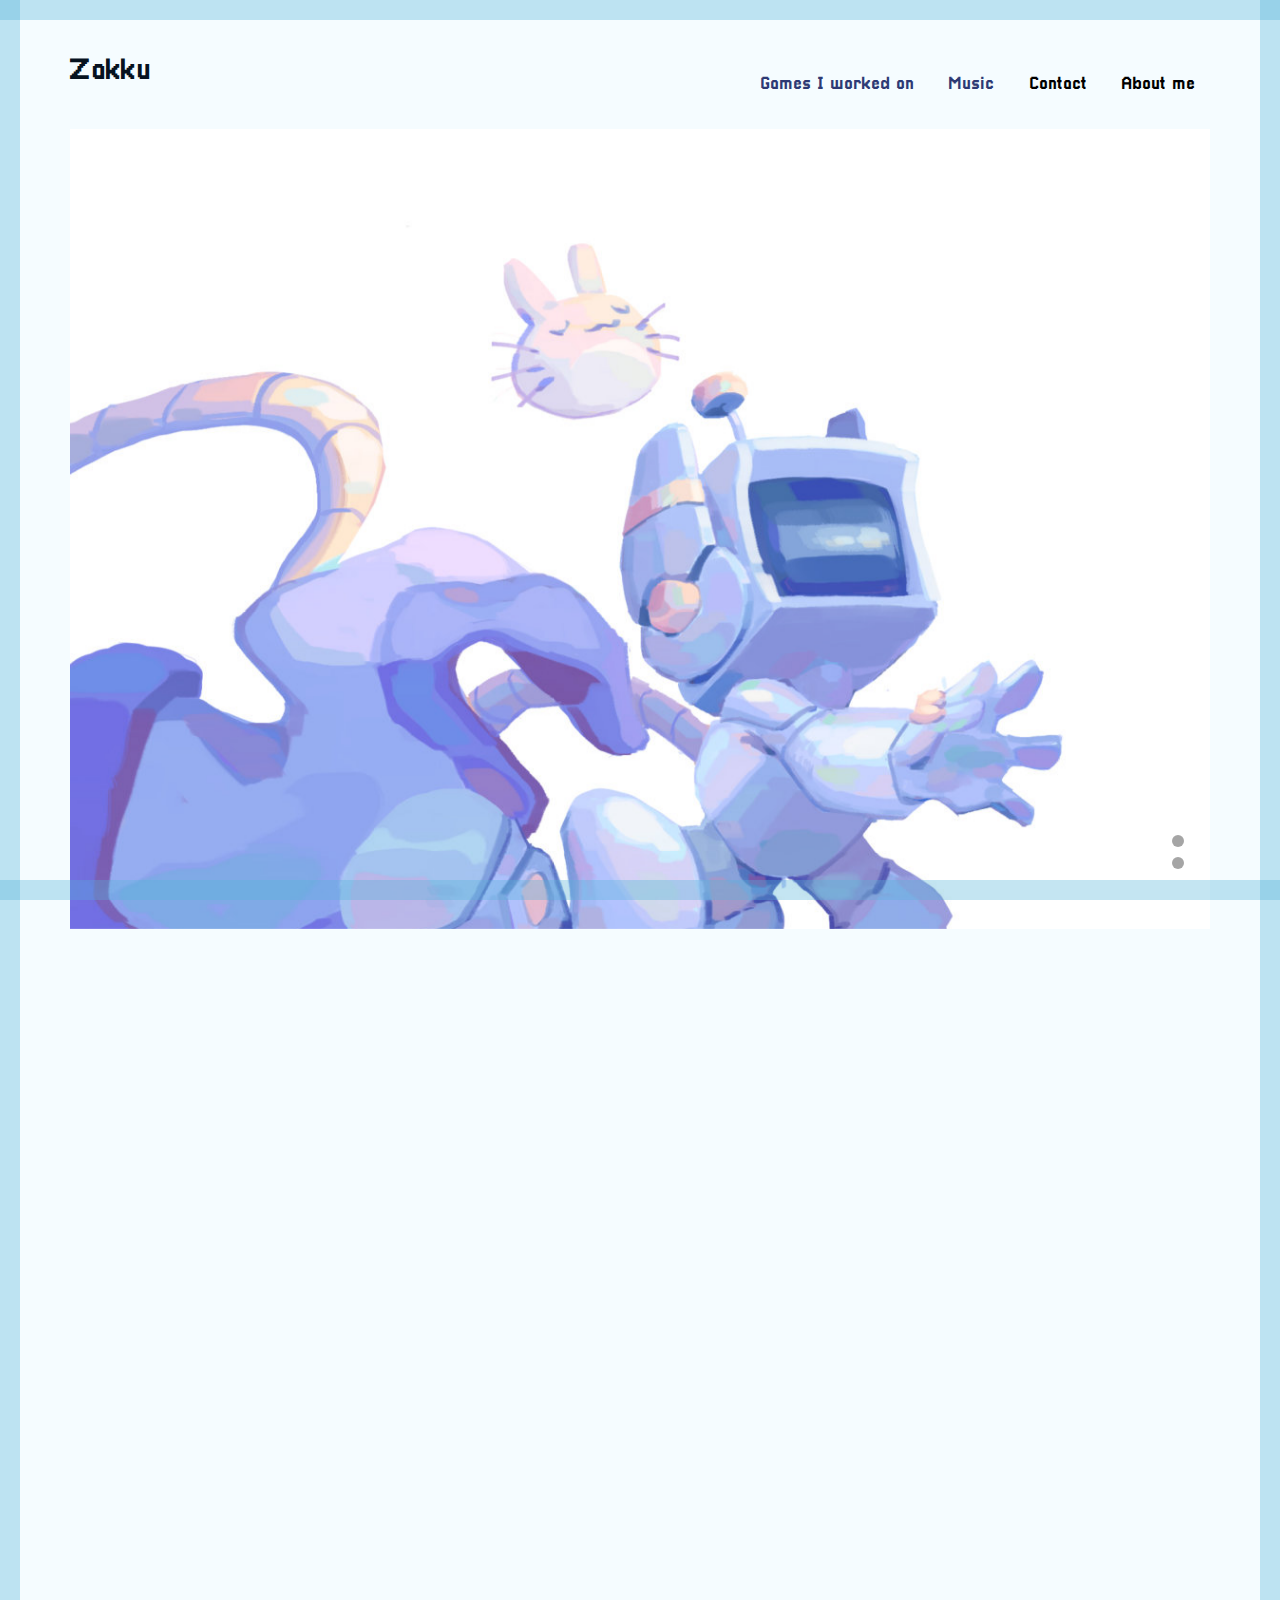
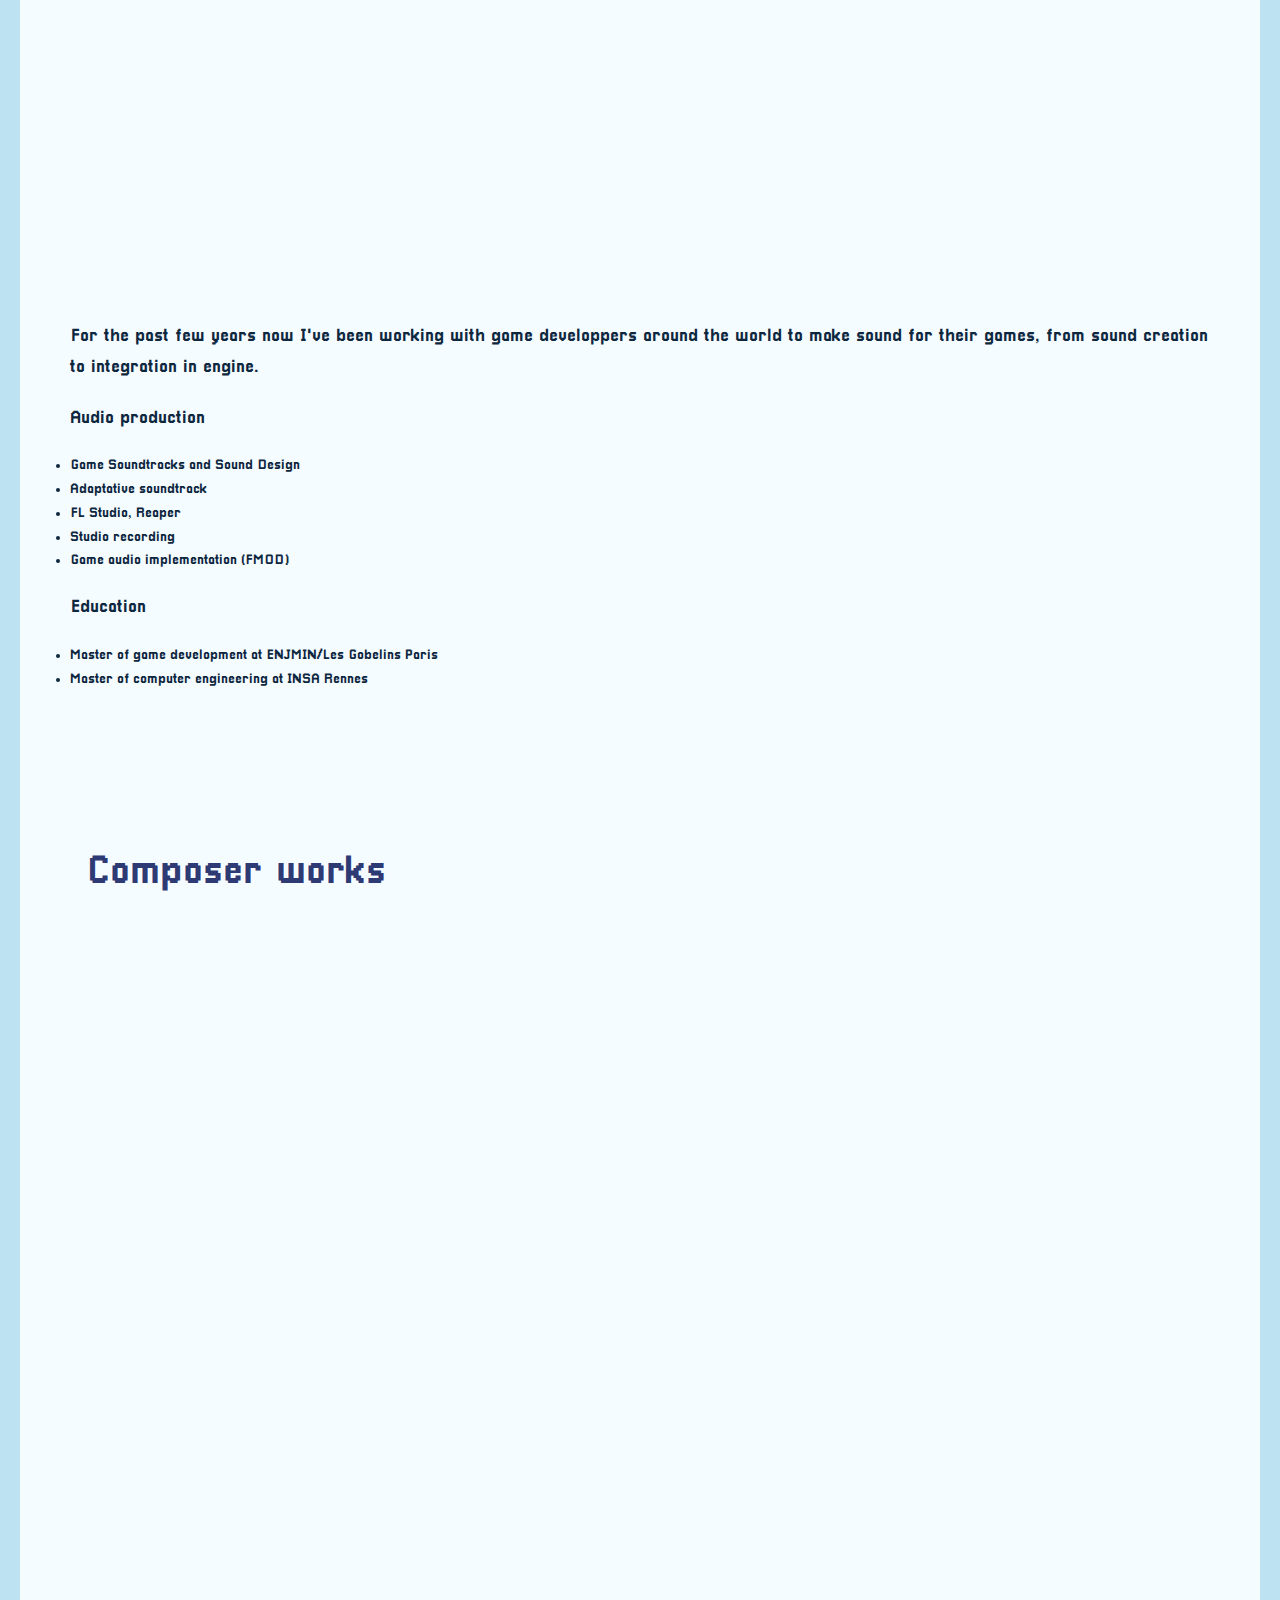
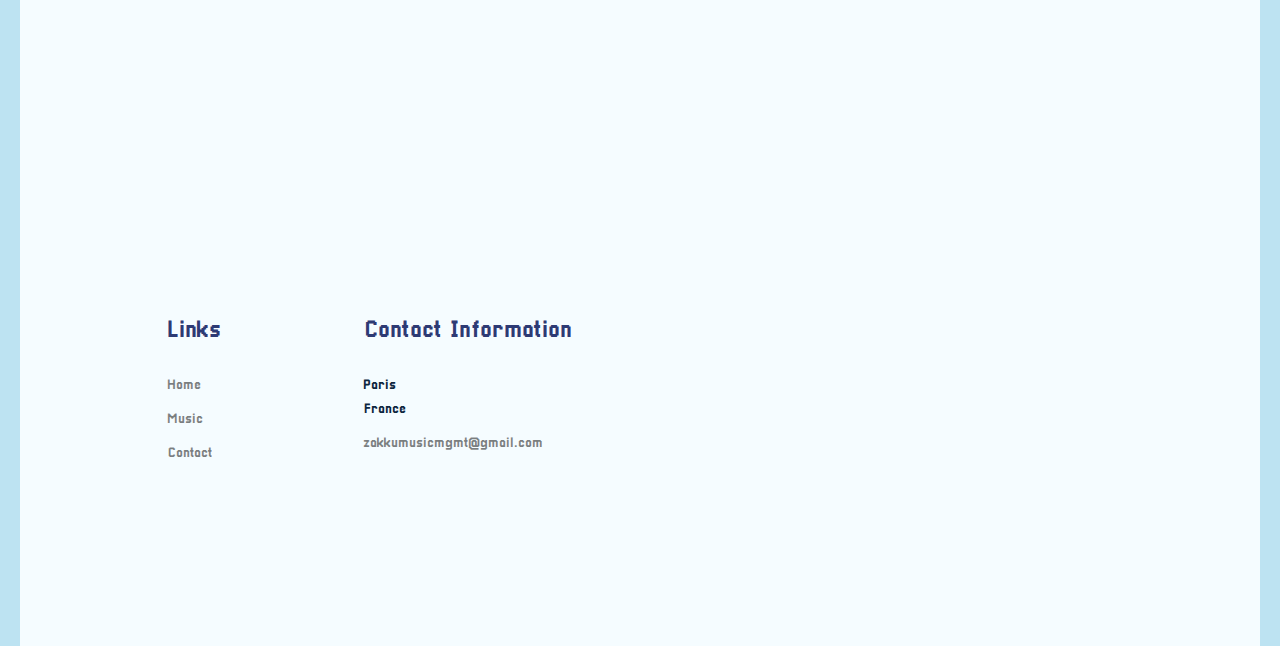
==== index.html @ ed5766a8 "no big boxing" ====
<!DOCTYPE HTML>
<html>

<head>
	<meta charset="utf-8">
	<meta http-equiv="X-UA-Compatible" content="IE=edge">
	<title>Zakku - Music And Sound Design</title>
	<meta name="viewport" content="width=device-width, initial-scale=1">
	<link rel="icon" href="images/zakku_favicon.png">
	

	<!-- Facebook and Twitter integration -->
	<meta property="og:type" content="Zakku - Music and Sound Design">
	<meta property="og:url" content="https://antoinezak.github.io/">
	<meta property="og:title" content="Zakku - Music and Sound Design">
	<meta property="og:description" content="I make music ! And games">
	<meta property="og:image" content="https://i.discogs.com/yGWyPIQYrVWVESkQTZCWNKL7DOBycwDcn_An5A06KB0/rs:fit/g:sm/q:90/h:600/w:600/czM6Ly9kaXNjb2dz/LWRhdGFiYXNlLWlt/YWdlcy9BLTc0MTQ3/NzItMTU3MDQyNjU1/NS0xMTM5LmpwZWc.jpeg">
	<meta name="twitter:title" content="Zakku" />
	<meta name="twitter:image" content="./images/zakku.png" />
	<meta name="twitter:url" content="https://antoinezak.github.io/" />
	<meta name="twitter:card" content="https://i.discogs.com/yGWyPIQYrVWVESkQTZCWNKL7DOBycwDcn_An5A06KB0/rs:fit/g:sm/q:90/h:600/w:600/czM6Ly9kaXNjb2dz/LWRhdGFiYXNlLWlt/YWdlcy9BLTc0MTQ3/NzItMTU3MDQyNjU1/NS0xMTM5LmpwZWc.jpeg" />

	<link href="https://fonts.googleapis.com/css?family=Open+Sans|Playfair+Display" rel="stylesheet">

	<!-- Animate.css -->
	<link rel="stylesheet" href="css/animate.css">
	<!-- Icomoon Icon Fonts-->
	<link rel="stylesheet" href="css/icomoon.css">
	<!-- Bootstrap  -->
	<link rel="stylesheet" href="css/bootstrap.css">

	<!-- Flexslider  -->
	<link rel="stylesheet" href="css/flexslider.css">

	<!-- Theme style  -->
	<link rel="stylesheet" href="css/style.css">

	<!-- Modernizr JS -->
	<script src="js/modernizr-2.6.2.min.js"></script>
	<!-- FOR IE9 below -->
	<!--[if lt IE 9]>
	<script src="js/respond.min.js"></script>
	<![endif]-->

</head>

<body>

	<div class="fh5co-loader"></div>

	<div id="page">
		<nav class="fh5co-nav" role="navigation">
			<div class="container">
				<div class="top-menu">
					<div class="row">
						<div class="col-sm-2">
							<div id="fh5co-logo"><a href="index.html">Zakku </a></div>
							
						</div>
						<div class="col-sm-10 text-right menu-1">
							<ul>
								<li class="active"><a href="#games">Games I worked on</a></li>
								<li class="active"><a href="#music">Music</a></li>
								<!-- <li class="has-dropdown"><a href="single.html">Dropdown</a>
								<ul class="dropdown">
									<li><a href="single.html">Infrastructure</a></li>
									<li><a href="#">Residential</a></li>
									<li><a href="#">Environmental</a></li>
									<li><a href="#">Megabuilders</a></li>
								</ul>
							</li> -->
								<li><a href="https://bento.me/zakku">Contact</a></li>
								<li><a href="#about">About me</a></li>

								 
							</ul>
						</div>
						
						

					</div>
				</div>
			</div>
		</nav>
		<div class="container">
			<!-- <div class="container"><img src="images/Zakku adulthood_2.png" style="width: 25%;"  class="img-responsive"></div> -->

			<aside id="fh5co-hero">
				<div class="flexslider" style="height: 50%;">
					<ul class="slides">
					   <li style="background-image: url(images/zakku.png); ">
						   <div class="overlay"></div>
						   <div class="container-fluid">
							   <div class="row">
								   <div class="col-md-6 col-xs-8 col-md-offset-1 slider-text">
									   <div class="slider-text-inner">
								   </div>
							   </div>
						   </div>
					   </li>
					   <li style="background-image: url(images/Zakku\ adulthood_2.png);">
						   <div class="overlay"></div>
						   <div class="container-fluid">
							   <div class="row">
								   <div class="col-md-6 col-xs-8 col-md-offset-1 slider-text">
									   <div class="slider-text-inner">
									   </div>
								   </div>
							   </div>
						   </div>
					   </li>
					   <li style="background-image: url(images/dreamlandOK.jpg);">
						   <div class="overlay"></div>
						   <div class="container-fluid">
							   <div class="row">
								   <div class="col-md-6 col-xs-8 col-md-offset-1 slider-text">
									   <div class="slider-text-inner">
									   </div>
								   </div>
							   </div>
						   </div>
					   </li>
					  </ul>
				  </div> 
			</aside>

			<div id="fh5co-intro">
				<div class="row animate-box">
					<div class="col-md-8 col-md-offset-2 col-md-pull-2">
						
					</div>
				</div>
			</div>

			<div id="fh5co-intro">
				<div class="row animate-box">
					<div class="col-md-8 col-md-offset-2 col-md-pull-2">
						<h2 id="about">About me</h2>
					</div>
				</div>
			</div>
			<iframe width="100%" height="600" src="https://www.youtube.com/embed/Rb2VZL3lakQ?si=rhSsYN2dl5G0__nY" title="YouTube video player" frameborder="0" allow="accelerometer; autoplay; clipboard-write; encrypted-media; gyroscope; picture-in-picture; web-share" referrerpolicy="strict-origin-when-cross-origin" allowfullscreen></iframe>
			<div id="fh5co-intro" class="detail" >
				
				<p></p>
				<p>For the past few years now I've been working with game developpers around the world to make sound for their games, from sound creation to integration in engine.</p>
				<p>
					Audio production 
					<li>Game Soundtracks and Sound Design</li>
					<li>Adaptative soundtrack</li>
					<li>FL Studio, Reaper</li>
					<li>Studio recording</li>
					<li>Game audio implementation (FMOD)</li>
				</p>
				<p>Education	
					<li>Master of game development at ENJMIN/Les Gobelins Paris</li> 
					<li>Master of computer engineering at INSA Rennes</li> 
				</p>


				</div>

			<div class="container">
				<div id="fh5co-intro">
						<h2 id="music">Composer works </h2>
						<iframe style="border: 0; width: 350px; height: 470px; margin-right: 35px;" src="https://bandcamp.com/EmbeddedPlayer/album=918893544/size=large/bgcol=ffffff/linkcol=0687f5/tracklist=false/transparent=true/" seamless><a href="https://zakmusic6.bandcamp.com/album/minami-lane-original-soundtrack">Minami Lane Original Soundtrack by Zakku</a></iframe>
						<iframe style="border: 0; width: 350px; height: 470px; margin-right: 35px;" src="https://bandcamp.com/EmbeddedPlayer/album=3308019313/size=large/bgcol=ffffff/linkcol=0687f5/tracklist=false/transparent=true/" seamless><a href="https://zakmusic6.bandcamp.com/album/rungore-original-soundtrack">Rungore Original Soundtrack by Zakku</a></iframe>
						<iframe style="border: 0; width: 350px; height: 470px; " src="https://bandcamp.com/EmbeddedPlayer/album=1369296511/size=large/bgcol=ffffff/linkcol=0687f5/tracklist=false/transparent=true/" seamless><a href="https://zakmusic6.bandcamp.com/album/adulthood">Adulthood by Zakku</a></iframe>						
						<!-- <iframe frameborder="0" src="https://itch.io/embed-upload/10098219?color=f5fcff" allowfullscreen="" width="0%" height="0%"><a href="https://zakkuu.itch.io/some-samples-of-my-work">Play Some samples of my work on itch.io</a></iframe>
						<iframe frameborder="0" src="https://itch.io/embed-upload/10098274?color=f5fcff" allowfullscreen="" width="0%" height="0%"><a href="https://zakkuu.itch.io/some-samples-of-my-work">Play Some samples of my work on itch.io</a></iframe>
						<iframe frameborder="0" src="https://itch.io/embed-upload/10098274?color=f5fcff" allowfullscreen="" width="100%" height="600"><a href="https://zakkuu.itch.io/some-samples-of-my-work">Play Some samples of my work on itch.io</a></iframe> -->
						<iframe frameborder="0" src="https://itch.io/embed-upload/10215245?color=f5fcff" allowfullscreen="" width="100%" height="600"><a href="https://zakkuu.itch.io/some-samples-of-my-work">Play Some samples of my work on itch.io</a></iframe></div>
			</div>

			<div id="fh3co-intro">
					
						<h2 id="games">Commercial Games :</h2>
			</div>
			
			<div id="fh5co-portfolio">
				<div class="row nopadding">
					<div class="col-md-6 padding-right">
						<div class="row">

							<div class="col-md-12 animate-box">
								<a href="https://store.steampowered.com/app/2678990/Minami_Lane/" class="portfolio-grid">
									<img src="images/minamilane.jpg" class="img-responsive"
										alt="Free HTML5 Bootstrap Template by FreeHTML5.co">
									<div class="desc">
										<div class="text-block">
											<h3>Minami Lane</h3>
											<span><p>Music Composer / Sound Designer</p> </span>
										</div>


									</div>
								</a>
							</div>
												
							<div class="col-md-12 animate-box">
								<a href="https://store.steampowered.com/app/2113040/RUNGORE/" class="portfolio-grid">
									<img src="images/trailer_thumbnail4.png" class="img-responsive"
										alt="rungore">
									<div class="desc">
										<div class="text-block">
										
											<h3>Rungore</h3>
											<span>Music Composer / Sound Designer</span>
										</div>
									</div>
								</a>
							</div>
							
							<div class="col-md-12 animate-box">
								<a href="https://www.awayfromhomegame.biz" class="portfolio-grid">
									<img src="images/away from home 2.png" class="img-responsive"
										alt="Free HTML5 Bootstrap Template by FreeHTML5.co">
									<div class="desc">
										<div class="text-block">
										
											<h3>Away From Home</h3>
											<span>Music composer / Sound Designer</span>
										</div>
									</div>
								</a>
							</div>
							<div class="col-md-12 animate-box">
								<a href="https://play.google.com/store/apps/details?id=com.Noxygames.Lanota&hl=en" class="portfolio-grid">
									<img src="images/Lanota.jpg" class="img-responsive"
										alt="Free HTML5 Bootstrap Template by FreeHTML5.co">
									<div class="desc">
										<div class="text-block">
											<h3>Lanota</h3>
											<span>Music</span>
										</div>
									</div>
								</a>
							</div>
							

							
						</div>
					</div>

					<div class="col-md-6 padding-left">
						<div class="row">
							
												

							
							<div class="col-md-12 animate-box">
								<a href="https://store.steampowered.com/app/2424650/Froggys_Battle/" class="portfolio-grid">
									<img src="images/header.jpg" class="img-responsive"
										alt="Free HTML5 Bootstrap Template by FreeHTML5.co">
									<div class="desc">
										<div class="text-block">
											<h3>Froggy's Battle</h3>
											<span><p>Sound Designer</p> </span>
										</div>


									</div>
								</a>
							</div>

							<div class="col-md-12 animate-box">
								<a href="https://crosstheages.com/" class="portfolio-grid">
									<img src="images/Cross-the-Ages-2559927922.png" class="img-responsive"
										alt="Free HTML5 Bootstrap Template by FreeHTML5.co">
									<div class="desc">
										<div class="text-block">
											<h3>Cross The Ages</h3>
											<span>Sound Designer</span>
										</div>


									</div>
								</a>
							</div>
							
							<div class="col-md-12 animate-box">
								<a href="https://store.steampowered.com/app/2182630/Mob_Factory/" class="portfolio-grid">
									<img src="images/mobfactory.jpg" class="img-responsive"
										alt="Free HTML5 Bootstrap Template by FreeHTML5.co">
									<div class="desc">
										<div class="text-block">
											<h3>Mob Factory</h3>
											<span><p>Sound Designer</p> </span>
										</div>


									</div>
								</a>
							</div>
								
							
						</div>

					</div>
				</div>
			</div>
		</div><!-- END container -->

		<div class="container">
			<div id="fh5co-intro">
				
			</div>
			<div id="fh3co-intro">
				<div class="row animate-box">
					<div class="col-md-8 col-md-offset-2 col-md-pull-2">
						<h2>Jams, student projects and more : </h2>
					</div>
				</div>
			</div>
			<div id="fh5co-portfolio">
				<div class="row nopadding">
					<div class="col-md-6 padding-right">
						<div class="row">
							<div class="col-md-12 animate-box">
								<a href="Yoyo.html" class="portfolio-grid">
									<img src="images/YoyoMenu.png" class="img-responsive"
										alt="Free HTML5 Bootstrap Template by FreeHTML5.co">
									<div class="desc">
										<div class="text-block">
											<h3>Yoyo's little tale</h3>
											<span>Game Designer / Sound Designer / Music composer</span>
										</div>
									</div>
								</a>
							</div>
							
							<div class="col-md-12 animate-box">
								<a href="https://fishmasterino.itch.io/afterlife-assistance-agency" class="portfolio-grid">
									<img src="images/afterlife-assistance-agency.png" class="img-responsive"
										alt="Free HTML5 Bootstrap Template by FreeHTML5.co">
									<div class="desc">
										<div class="text-block">
											<h3>Afterlife Assistance Agency</h3>
											<span>Music composer / Sound Designer</span>
										</div>

									</div>
								</a>
							</div>	

							<div class="col-md-12 animate-box">
								<a href="https://pemdora.itch.io/tetrucks" class="portfolio-grid">
									<img src="images/armony2.png" class="img-responsive"
										alt="Free HTML5 Bootstrap Template by FreeHTML5.co">
									<div class="desc">
										<div class="text-block">
											<h3>Tetrucks</h3>
											<span>Music Composer / Sound designer</span>
										</div>

									</div>
								</a>
							</div>		
							
							
							
						</div>
					</div>

					<div class="col-md-6 padding-left">
						<div class="row">
							
							<div class="col-md-12 animate-box">
								<a href="https://dodoot.itch.io/poda" class="portfolio-grid">
									<img src="images/Panda2.png" class="img-responsive"
										alt="Free HTML5 Bootstrap Template by FreeHTML5.co">
									<div class="desc">
										<div class="text-block">

											<h3>Poda wants a statue</h3>
											<span>Music composer / Sound desinger</span>
											</div>

									</div>
								</a>
							</div>
							<div class="col-md-12 animate-box">
								<a href="https://zakkuu.itch.io/daddyjeveuxunepeluche" class="portfolio-grid">
									<img src="images/Daddy.png" class="img-responsive"
										alt="Free HTML5 Bootstrap Template by FreeHTML5.co">
									<div class="desc">
										<div class="text-block">
											<h3>Daddy je veux une peluche </h3>
											<span>Music composer/ Sound Designer / Game Designer</span>
										</div>

									</div>
								</a>
							</div>	
							<div class="col-md-12 animate-box">
								<a href="https://buraddo.itch.io/outfished" class="portfolio-grid">
									<img src="images/Outfished.png" class="img-responsive"
										alt="Free HTML5 Bootstrap Template by FreeHTML5.co">
									<div class="desc">
										<div class="text-block">
											<h3>Outfished</h3>
											<span>Music composer/ Sound Designer</span>
										</div>

									</div>
								</a>
							</div>
							<!-- <div class="col-md-12 animate-box">
								<a href="https://khalil-m.itch.io/via-romam" class="portfolio-grid">
									<img src="images/Romam.png" class="img-responsive"
										alt="Free HTML5 Bootstrap Template by FreeHTML5.co">
									<div class="desc">
										<div class="text-block">

											<h3>Via Romam</h3>
											<span>Game Designer / Level Designer / Narrative Designer</span>
											</div>

									</div>
								</a>
							</div> -->
									
							
						</div>

					</div>
				</div>
			</div>
				
		</div>
		
	
		

		<div class="container">
			<div id="fh5co-intro">
				<div class="row animate-box">
						<h2>Music project</h2>
						<iframe style="border-radius:12px" src="https://open.spotify.com/embed/artist/5p6DFn2axG4UFCeFeM8JUU?utm_source=generator" width="100%" height="352" frameBorder="0" allowfullscreen="" allow="autoplay; clipboard-write; encrypted-media; fullscreen; picture-in-picture" loading="lazy"></iframe>
					
				</div>
			</div>


			


		</div>


		<div class="container">
			<footer id="fh5co-footer" role="contentinfo">
				<div class="row">
					

					<div class="col-md-3 col-md-push-1">
						<h4>Links</h4>
						<ul class="fh5co-footer-links">
							<li><a href="index.html">Home</a></li>
							<li><a href="https://bento.me/zakku">Music</a></li>
							<li><a href="https://bento.me/zakku">Contact</a></li>
						</ul>
					</div>

					<div class="col-md-3">
						<h4>Contact Information</h4>
						<ul class="fh5co-footer-links">
							<li>Paris <br> France</li>
							<li><a href="antoinezak195@gmail.com">zakkumusicmgmt@gmail.com</a></li>
						</ul>
					</div>

				</div>

				<div class="row copyright">
					<div class="col-md-12 text-center">
						
						<ul class="fh5co-social-icons">
							<li><a href="https://zakkuu.itch.io/"><i class="iconify-inline" data-icon="fa-brands:itch-io" data-width="30"></i></a></li>
						</ul>
						</p>
					</div>
				</div>
			</footer>
		</div><!-- END container -->
	</div>

	<div class="gototop js-top">
		<a href="#" class="js-gotop"><i class="icon-arrow-up2"></i></a>
	</div>

	<!-- jQuery -->
	<script src="js/jquery.min.js"></script>
	<!-- jQuery Easing -->
	<script src="js/jquery.easing.1.3.js"></script>
	<!-- Bootstrap -->
	<script src="js/bootstrap.min.js"></script>
	<!-- Waypoints -->
	<script src="js/jquery.waypoints.min.js"></script>
	<!-- Flexslider -->
	<script src="js/jquery.flexslider-min.js"></script>
	<!-- Sticky Kit -->
	<script src="js/sticky-kit.min.js"></script>
	<!-- Main -->
	<script src="js/main.js"></script>
	<script src="https://code.iconify.design/2/2.1.0/iconify.min.js"></script>

</body>

</html>
---- css/icomoon.css ----
@font-face {
  font-family: 'icomoon';
  src:  url('fonts/icomoon.eot?5j2n32');
  src:  url('fonts/icomoon.eot?5j2n32#iefix') format('embedded-opentype'),
    url('fonts/icomoon.ttf?5j2n32') format('truetype'),
    url('fonts/icomoon.woff?5j2n32') format('woff'),
    url('fonts/icomoon.svg?5j2n32#icomoon') format('svg');
  font-weight: normal;
  font-style: normal;
}

[class^="icon-"], [class*=" icon-"] {
  /* use !important to prevent issues with browser extensions that change fonts */
  font-family: 'icomoon' !important;
  speak: none;
  font-style: normal;
  font-weight: normal;
  font-variant: normal;
  text-transform: none;
  line-height: 1;

  /* Better Font Rendering =========== */
  -webkit-font-smoothing: antialiased;
  -moz-osx-font-smoothing: grayscale;
}

.icon-eye2:before {
  content: "\e064";
}
.icon-paper-clip:before {
  content: "\e065";
}
.icon-mail5:before {
  content: "\e066";
}
.icon-toggle:before {
  content: "\e067";
}
.icon-layout:before {
  content: "\e068";
}
.icon-link2:before {
  content: "\e069";
}
.icon-bell2:before {
  content: "\e06a";
}
.icon-lock3:before {
  content: "\e06b";
}
.icon-unlock:before {
  content: "\e06c";
}
.icon-ribbon2:before {
  content: "\e06d";
}
.icon-image2:before {
  content: "\e06e";
}
.icon-signal:before {
  content: "\e06f";
}
.icon-target3:before {
  content: "\e070";
}
.icon-clipboard3:before {
  content: "\e071";
}
.icon-clock3:before {
  content: "\e072";
}
.icon-watch:before {
  content: "\e073";
}
.icon-air-play:before {
  content: "\e074";
}
.icon-camera3:before {
  content: "\e075";
}
.icon-video2:before {
  content: "\e076";
}
.icon-disc:before {
  content: "\e077";
}
.icon-printer3:before {
  content: "\e078";
}
.icon-monitor:before {
  content: "\e079";
}
.icon-server:before {
  content: "\e07a";
}
.icon-cog2:before {
  content: "\e07b";
}
.icon-heart3:before {
  content: "\e07c";
}
.icon-paragraph:before {
  content: "\e07d";
}
.icon-align-justify:before {
  content: "\e07e";
}
.icon-align-left:before {
  content: "\e07f";
}
.icon-align-center:before {
  content: "\e080";
}
.icon-align-right:before {
  content: "\e081";
}
.icon-book2:before {
  content: "\e082";
}
.icon-layers2:before {
  content: "\e083";
}
.icon-stack2:before {
  content: "\e084";
}
.icon-stack-2:before {
  content: "\e085";
}
.icon-paper:before {
  content: "\e086";
}
.icon-paper-stack:before {
  content: "\e087";
}
.icon-search3:before {
  content: "\e088";
}
.icon-zoom-in2:before {
  content: "\e089";
}
.icon-zoom-out2:before {
  content: "\e08a";
}
.icon-reply2:before {
  content: "\e08b";
}
.icon-circle-plus:before {
  content: "\e08c";
}
.icon-circle-minus:before {
  content: "\e08d";
}
.icon-circle-check:before {
  content: "\e08e";
}
.icon-circle-cross:before {
  content: "\e08f";
}
.icon-square-plus:before {
  content: "\e090";
}
.icon-square-minus:before {
  content: "\e091";
}
.icon-square-check:before {
  content: "\e092";
}
.icon-square-cross:before {
  content: "\e093";
}
.icon-microphone:before {
  content: "\e094";
}
.icon-record:before {
  content: "\e095";
}
.icon-skip-back:before {
  content: "\e096";
}
.icon-rewind:before {
  content: "\e097";
}
.icon-play4:before {
  content: "\e098";
}
.icon-pause3:before {
  content: "\e099";
}
.icon-stop3:before {
  content: "\e09a";
}
.icon-fast-forward:before {
  content: "\e09b";
}
.icon-skip-forward:before {
  content: "\e09c";
}
.icon-shuffle2:before {
  content: "\e09d";
}
.icon-repeat:before {
  content: "\e09e";
}
.icon-folder2:before {
  content: "\e09f";
}
.icon-umbrella:before {
  content: "\e0a0";
}
.icon-moon:before {
  content: "\e0a1";
}
.icon-thermometer:before {
  content: "\e0a2";
}
.icon-drop:before {
  content: "\e0a3";
}
.icon-sun2:before {
  content: "\e0a4";
}
.icon-cloud3:before {
  content: "\e0a5";
}
.icon-cloud-upload2:before {
  content: "\e0a6";
}
.icon-cloud-download2:before {
  content: "\e0a7";
}
.icon-upload4:before {
  content: "\e0a8";
}
.icon-download4:before {
  content: "\e0a9";
}
.icon-location3:before {
  content: "\e0aa";
}
.icon-location-2:before {
  content: "\e0ab";
}
.icon-map3:before {
  content: "\e0ac";
}
.icon-battery:before {
  content: "\e0ad";
}
.icon-head:before {
  content: "\e0ae";
}
.icon-briefcase3:before {
  content: "\e0af";
}
.icon-speech-bubble:before {
  content: "\e0b0";
}
.icon-anchor2:before {
  content: "\e0b1";
}
.icon-globe2:before {
  content: "\e0b2";
}
.icon-box:before {
  content: "\e0b3";
}
.icon-reload:before {
  content: "\e0b4";
}
.icon-share3:before {
  content: "\e0b5";
}
.icon-marquee:before {
  content: "\e0b6";
}
.icon-marquee-plus:before {
  content: "\e0b7";
}
.icon-marquee-minus:before {
  content: "\e0b8";
}
.icon-tag:before {
  content: "\e0b9";
}
.icon-power2:before {
  content: "\e0ba";
}
.icon-command2:before {
  content: "\e0bb";
}
.icon-alt:before {
  content: "\e0bc";
}
.icon-esc:before {
  content: "\e0bd";
}
.icon-bar-graph:before {
  content: "\e0be";
}
.icon-bar-graph-2:before {
  content: "\e0bf";
}
.icon-pie-graph:before {
  content: "\e0c0";
}
.icon-star:before {
  content: "\e0c1";
}
.icon-arrow-left3:before {
  content: "\e0c2";
}
.icon-arrow-right3:before {
  content: "\e0c3";
}
.icon-arrow-up3:before {
  content: "\e0c4";
}
.icon-arrow-down3:before {
  content: "\e0c5";
}
.icon-volume:before {
  content: "\e0c6";
}
.icon-mute:before {
  content: "\e0c7";
}
.icon-content-right:before {
  content: "\e100";
}
.icon-content-left:before {
  content: "\e101";
}
.icon-grid2:before {
  content: "\e102";
}
.icon-grid-2:before {
  content: "\e103";
}
.icon-columns:before {
  content: "\e104";
}
.icon-loader:before {
  content: "\e105";
}
.icon-bag:before {
  content: "\e106";
}
.icon-ban:before {
  content: "\e107";
}
.icon-flag3:before {
  content: "\e108";
}
.icon-trash:before {
  content: "\e109";
}
.icon-expand2:before {
  content: "\e110";
}
.icon-contract:before {
  content: "\e111";
}
.icon-maximize:before {
  content: "\e112";
}
.icon-minimize:before {
  content: "\e113";
}
.icon-plus2:before {
  content: "\e114";
}
.icon-minus2:before {
  content: "\e115";
}
.icon-check:before {
  content: "\e116";
}
.icon-cross2:before {
  content: "\e117";
}
.icon-move:before {
  content: "\e118";
}
.icon-delete:before {
  content: "\e119";
}
.icon-menu5:before {
  content: "\e120";
}
.icon-archive:before {
  content: "\e121";
}
.icon-inbox:before {
  content: "\e122";
}
.icon-outbox:before {
  content: "\e123";
}
.icon-file:before {
  content: "\e124";
}
.icon-file-add:before {
  content: "\e125";
}
.icon-file-subtract:before {
  content: "\e126";
}
.icon-help:before {
  content: "\e127";
}
.icon-open:before {
  content: "\e128";
}
.icon-ellipsis:before {
  content: "\e129";
}
.icon-heart4:before {
  content: "\e900";
}
.icon-cloud4:before {
  content: "\e901";
}
.icon-star2:before {
  content: "\e902";
}
.icon-tv2:before {
  content: "\e903";
}
.icon-sound:before {
  content: "\e904";
}
.icon-video3:before {
  content: "\e905";
}
.icon-trash2:before {
  content: "\e906";
}
.icon-user2:before {
  content: "\e907";
}
.icon-key3:before {
  content: "\e908";
}
.icon-search4:before {
  content: "\e909";
}
.icon-settings:before {
  content: "\e90a";
}
.icon-camera4:before {
  content: "\e90b";
}
.icon-tag2:before {
  content: "\e90c";
}
.icon-lock4:before {
  content: "\e90d";
}
.icon-bulb:before {
  content: "\e90e";
}
.icon-pen2:before {
  content: "\e90f";
}
.icon-diamond:before {
  content: "\e910";
}
.icon-display2:before {
  content: "\e911";
}
.icon-location4:before {
  content: "\e912";
}
.icon-eye3:before {
  content: "\e913";
}
.icon-bubble3:before {
  content: "\e914";
}
.icon-stack3:before {
  content: "\e915";
}
.icon-cup:before {
  content: "\e916";
}
.icon-phone3:before {
  content: "\e917";
}
.icon-news:before {
  content: "\e918";
}
.icon-mail6:before {
  content: "\e919";
}
.icon-like:before {
  content: "\e91a";
}
.icon-photo:before {
  content: "\e91b";
}
.icon-note:before {
  content: "\e91c";
}
.icon-clock4:before {
  content: "\e91d";
}
.icon-paperplane:before {
  content: "\e91e";
}
.icon-params:before {
  content: "\e91f";
}
.icon-banknote:before {
  content: "\e920";
}
.icon-data:before {
  content: "\e921";
}
.icon-music2:before {
  content: "\e922";
}
.icon-megaphone2:before {
  content: "\e923";
}
.icon-study:before {
  content: "\e924";
}
.icon-lab2:before {
  content: "\e925";
}
.icon-food:before {
  content: "\e926";
}
.icon-t-shirt:before {
  content: "\e927";
}
.icon-fire2:before {
  content: "\e928";
}
.icon-clip:before {
  content: "\e929";
}
.icon-shop:before {
  content: "\e92a";
}
.icon-calendar3:before {
  content: "\e92b";
}
.icon-wallet2:before {
  content: "\e92c";
}
.icon-vynil:before {
  content: "\e92d";
}
.icon-truck2:before {
  content: "\e92e";
}
.icon-world:before {
  content: "\e92f";
}
.icon-mobile:before {
  content: "\e000";
}
.icon-laptop:before {
  content: "\e001";
}
.icon-desktop:before {
  content: "\e002";
}
.icon-tablet:before {
  content: "\e003";
}
.icon-phone:before {
  content: "\e004";
}
.icon-document:before {
  content: "\e005";
}
.icon-documents:before {
  content: "\e006";
}
.icon-search:before {
  content: "\e007";
}
.icon-clipboard:before {
  content: "\e008";
}
.icon-newspaper:before {
  content: "\e009";
}
.icon-notebook:before {
  content: "\e00a";
}
.icon-book-open:before {
  content: "\e00b";
}
.icon-browser:before {
  content: "\e00c";
}
.icon-calendar:before {
  content: "\e00d";
}
.icon-presentation:before {
  content: "\e00e";
}
.icon-picture:before {
  content: "\e00f";
}
.icon-pictures:before {
  content: "\e010";
}
.icon-video:before {
  content: "\e011";
}
.icon-camera:before {
  content: "\e012";
}
.icon-printer:before {
  content: "\e013";
}
.icon-toolbox:before {
  content: "\e014";
}
.icon-briefcase:before {
  content: "\e015";
}
.icon-wallet:before {
  content: "\e016";
}
.icon-gift:before {
  content: "\e017";
}
.icon-bargraph:before {
  content: "\e018";
}
.icon-grid:before {
  content: "\e019";
}
.icon-expand:before {
  content: "\e01a";
}
.icon-focus:before {
  content: "\e01b";
}
.icon-edit:before {
  content: "\e01c";
}
.icon-adjustments:before {
  content: "\e01d";
}
.icon-ribbon:before {
  content: "\e01e";
}
.icon-hourglass:before {
  content: "\e01f";
}
.icon-lock:before {
  content: "\e020";
}
.icon-megaphone:before {
  content: "\e021";
}
.icon-shield:before {
  content: "\e022";
}
.icon-trophy:before {
  content: "\e023";
}
.icon-flag:before {
  content: "\e024";
}
.icon-map:before {
  content: "\e025";
}
.icon-puzzle:before {
  content: "\e026";
}
.icon-basket:before {
  content: "\e027";
}
.icon-envelope:before {
  content: "\e028";
}
.icon-streetsign:before {
  content: "\e029";
}
.icon-telescope:before {
  content: "\e02a";
}
.icon-gears:before {
  content: "\e02b";
}
.icon-key:before {
  content: "\e02c";
}
.icon-paperclip:before {
  content: "\e02d";
}
.icon-attachment:before {
  content: "\e02e";
}
.icon-pricetags:before {
  content: "\e02f";
}
.icon-lightbulb:before {
  content: "\e030";
}
.icon-layers:before {
  content: "\e031";
}
.icon-pencil:before {
  content: "\e032";
}
.icon-tools:before {
  content: "\e033";
}
.icon-tools-2:before {
  content: "\e034";
}
.icon-scissors:before {
  content: "\e035";
}
.icon-paintbrush:before {
  content: "\e036";
}
.icon-magnifying-glass:before {
  content: "\e037";
}
.icon-circle-compass:before {
  content: "\e038";
}
.icon-linegraph:before {
  content: "\e039";
}
.icon-mic:before {
  content: "\e03a";
}
.icon-strategy:before {
  content: "\e03b";
}
.icon-beaker:before {
  content: "\e03c";
}
.icon-caution:before {
  content: "\e03d";
}
.icon-recycle:before {
  content: "\e03e";
}
.icon-anchor:before {
  content: "\e03f";
}
.icon-profile-male:before {
  content: "\e040";
}
.icon-profile-female:before {
  content: "\e041";
}
.icon-bike:before {
  content: "\e042";
}
.icon-wine:before {
  content: "\e043";
}
.icon-hotairballoon:before {
  content: "\e044";
}
.icon-globe:before {
  content: "\e045";
}
.icon-genius:before {
  content: "\e046";
}
.icon-map-pin:before {
  content: "\e047";
}
.icon-dial:before {
  content: "\e048";
}
.icon-chat:before {
  content: "\e049";
}
.icon-heart:before {
  content: "\e04a";
}
.icon-cloud:before {
  content: "\e04b";
}
.icon-upload:before {
  content: "\e04c";
}
.icon-download:before {
  content: "\e04d";
}
.icon-target:before {
  content: "\e04e";
}
.icon-hazardous:before {
  content: "\e04f";
}
.icon-piechart:before {
  content: "\e050";
}
.icon-speedometer:before {
  content: "\e051";
}
.icon-global:before {
  content: "\e052";
}
.icon-compass:before {
  content: "\e053";
}
.icon-lifesaver:before {
  content: "\e054";
}
.icon-clock:before {
  content: "\e055";
}
.icon-aperture:before {
  content: "\e056";
}
.icon-quote:before {
  content: "\e057";
}
.icon-scope:before {
  content: "\e058";
}
.icon-alarmclock:before {
  content: "\e059";
}
.icon-refresh:before {
  content: "\e05a";
}
.icon-happy:before {
  content: "\e05b";
}
.icon-sad:before {
  content: "\e05c";
}
.icon-facebook:before {
  content: "\e05d";
}
.icon-twitter:before {
  content: "\e05e";
}
.icon-googleplus:before {
  content: "\e05f";
}
.icon-rss:before {
  content: "\e060";
}
.icon-tumblr:before {
  content: "\e061";
}
.icon-linkedin:before {
  content: "\e062";
}
.icon-dribbble:before {
  content: "\e063";
}
.icon-home:before {
  content: "\e930";
}
.icon-home2:before {
  content: "\e931";
}
.icon-home3:before {
  content: "\e932";
}
.icon-office:before {
  content: "\e933";
}
.icon-newspaper2:before {
  content: "\e934";
}
.icon-pencil2:before {
  content: "\e935";
}
.icon-pencil22:before {
  content: "\e936";
}
.icon-quill:before {
  content: "\e937";
}
.icon-pen:before {
  content: "\e938";
}
.icon-blog:before {
  content: "\e939";
}
.icon-eyedropper:before {
  content: "\e93a";
}
.icon-droplet:before {
  content: "\e93b";
}
.icon-paint-format:before {
  content: "\e93c";
}
.icon-image:before {
  content: "\e93d";
}
.icon-images:before {
  content: "\e93e";
}
.icon-camera2:before {
  content: "\e93f";
}
.icon-headphones:before {
  content: "\e940";
}
.icon-music:before {
  content: "\e941";
}
.icon-play:before {
  content: "\e942";
}
.icon-film:before {
  content: "\e943";
}
.icon-video-camera:before {
  content: "\e944";
}
.icon-dice:before {
  content: "\e945";
}
.icon-pacman:before {
  content: "\e946";
}
.icon-spades:before {
  content: "\e947";
}
.icon-clubs:before {
  content: "\e948";
}
.icon-diamonds:before {
  content: "\e949";
}
.icon-bullhorn:before {
  content: "\e94a";
}
.icon-connection:before {
  content: "\e94b";
}
.icon-podcast:before {
  content: "\e94c";
}
.icon-feed:before {
  content: "\e94d";
}
.icon-mic2:before {
  content: "\e94e";
}
.icon-book:before {
  content: "\e94f";
}
.icon-books:before {
  content: "\e950";
}
.icon-library:before {
  content: "\e951";
}
.icon-file-text:before {
  content: "\e952";
}
.icon-profile:before {
  content: "\e953";
}
.icon-file-empty:before {
  content: "\e954";
}
.icon-files-empty:before {
  content: "\e955";
}
.icon-file-text2:before {
  content: "\e956";
}
.icon-file-picture:before {
  content: "\e957";
}
.icon-file-music:before {
  content: "\e958";
}
.icon-file-play:before {
  content: "\e959";
}
.icon-file-video:before {
  content: "\e95a";
}
.icon-file-zip:before {
  content: "\e95b";
}
.icon-copy:before {
  content: "\e95c";
}
.icon-paste:before {
  content: "\e95d";
}
.icon-stack:before {
  content: "\e95e";
}
.icon-folder:before {
  content: "\e95f";
}
.icon-folder-open:before {
  content: "\e960";
}
.icon-folder-plus:before {
  content: "\e961";
}
.icon-folder-minus:before {
  content: "\e962";
}
.icon-folder-download:before {
  content: "\e963";
}
.icon-folder-upload:before {
  content: "\e964";
}
.icon-price-tag:before {
  content: "\e965";
}
.icon-price-tags:before {
  content: "\e966";
}
.icon-barcode:before {
  content: "\e967";
}
.icon-qrcode:before {
  content: "\e968";
}
.icon-ticket:before {
  content: "\e969";
}
.icon-cart:before {
  content: "\e96a";
}
.icon-coin-dollar:before {
  content: "\e96b";
}
.icon-coin-euro:before {
  content: "\e96c";
}
.icon-coin-pound:before {
  content: "\e96d";
}
.icon-coin-yen:before {
  content: "\e96e";
}
.icon-credit-card:before {
  content: "\e96f";
}
.icon-calculator:before {
  content: "\e970";
}
.icon-lifebuoy:before {
  content: "\e971";
}
.icon-phone2:before {
  content: "\e972";
}
.icon-phone-hang-up:before {
  content: "\e973";
}
.icon-address-book:before {
  content: "\e974";
}
.icon-envelop:before {
  content: "\e975";
}
.icon-pushpin:before {
  content: "\e976";
}
.icon-location:before {
  content: "\e977";
}
.icon-location2:before {
  content: "\e978";
}
.icon-compass2:before {
  content: "\e979";
}
.icon-compass22:before {
  content: "\e97a";
}
.icon-map2:before {
  content: "\e97b";
}
.icon-map22:before {
  content: "\e97c";
}
.icon-history:before {
  content: "\e97d";
}
.icon-clock2:before {
  content: "\e97e";
}
.icon-clock22:before {
  content: "\e97f";
}
.icon-alarm:before {
  content: "\e980";
}
.icon-bell:before {
  content: "\e981";
}
.icon-stopwatch:before {
  content: "\e982";
}
.icon-calendar2:before {
  content: "\e983";
}
.icon-printer2:before {
  content: "\e984";
}
.icon-keyboard:before {
  content: "\e985";
}
.icon-display:before {
  content: "\e986";
}
.icon-laptop2:before {
  content: "\e987";
}
.icon-mobile2:before {
  content: "\e988";
}
.icon-mobile22:before {
  content: "\e989";
}
.icon-tablet2:before {
  content: "\e98a";
}
.icon-tv:before {
  content: "\e98b";
}
.icon-drawer:before {
  content: "\e98c";
}
.icon-drawer2:before {
  content: "\e98d";
}
.icon-box-add:before {
  content: "\e98e";
}
.icon-box-remove:before {
  content: "\e98f";
}
.icon-download3:before {
  content: "\e990";
}
.icon-upload2:before {
  content: "\e991";
}
.icon-floppy-disk:before {
  content: "\e992";
}
.icon-drive:before {
  content: "\e993";
}
.icon-database:before {
  content: "\e994";
}
.icon-undo:before {
  content: "\e995";
}
.icon-redo:before {
  content: "\e996";
}
.icon-undo2:before {
  content: "\e997";
}
.icon-redo2:before {
  content: "\e998";
}
.icon-forward:before {
  content: "\e999";
}
.icon-reply:before {
  content: "\e99a";
}
.icon-bubble:before {
  content: "\e99b";
}
.icon-bubbles:before {
  content: "\e99c";
}
.icon-bubbles2:before {
  content: "\e99d";
}
.icon-bubble2:before {
  content: "\e99e";
}
.icon-bubbles3:before {
  content: "\e99f";
}
.icon-bubbles4:before {
  content: "\e9a0";
}
.icon-user:before {
  content: "\e9a1";
}
.icon-users:before {
  content: "\e9a2";
}
.icon-user-plus:before {
  content: "\e9a3";
}
.icon-user-minus:before {
  content: "\e9a4";
}
.icon-user-check:before {
  content: "\e9a5";
}
.icon-user-tie:before {
  content: "\e9a6";
}
.icon-quotes-left:before {
  content: "\e9a7";
}
.icon-quotes-right:before {
  content: "\e9a8";
}
.icon-hour-glass:before {
  content: "\e9a9";
}
.icon-spinner:before {
  content: "\e9aa";
}
.icon-spinner2:before {
  content: "\e9ab";
}
.icon-spinner3:before {
  content: "\e9ac";
}
.icon-spinner4:before {
  content: "\e9ad";
}
.icon-spinner5:before {
  content: "\e9ae";
}
.icon-spinner6:before {
  content: "\e9af";
}
.icon-spinner7:before {
  content: "\e9b0";
}
.icon-spinner8:before {
  content: "\e9b1";
}
.icon-spinner9:before {
  content: "\e9b2";
}
.icon-spinner10:before {
  content: "\e9b3";
}
.icon-spinner11:before {
  content: "\e9b4";
}
.icon-binoculars:before {
  content: "\e9b5";
}
.icon-search2:before {
  content: "\e9b6";
}
.icon-zoom-in:before {
  content: "\e9b7";
}
.icon-zoom-out:before {
  content: "\e9b8";
}
.icon-enlarge:before {
  content: "\e9b9";
}
.icon-shrink:before {
  content: "\e9ba";
}
.icon-enlarge2:before {
  content: "\e9bb";
}
.icon-shrink2:before {
  content: "\e9bc";
}
.icon-key2:before {
  content: "\e9bd";
}
.icon-key22:before {
  content: "\e9be";
}
.icon-lock2:before {
  content: "\e9bf";
}
.icon-unlocked:before {
  content: "\e9c0";
}
.icon-wrench:before {
  content: "\e9c1";
}
.icon-equalizer:before {
  content: "\e9c2";
}
.icon-equalizer2:before {
  content: "\e9c3";
}
.icon-cog:before {
  content: "\e9c4";
}
.icon-cogs:before {
  content: "\e9c5";
}
.icon-hammer:before {
  content: "\e9c6";
}
.icon-magic-wand:before {
  content: "\e9c7";
}
.icon-aid-kit:before {
  content: "\e9c8";
}
.icon-bug:before {
  content: "\e9c9";
}
.icon-pie-chart:before {
  content: "\e9ca";
}
.icon-stats-dots:before {
  content: "\e9cb";
}
.icon-stats-bars:before {
  content: "\e9cc";
}
.icon-stats-bars2:before {
  content: "\e9cd";
}
.icon-trophy2:before {
  content: "\e9ce";
}
.icon-gift2:before {
  content: "\e9cf";
}
.icon-glass:before {
  content: "\e9d0";
}
.icon-glass2:before {
  content: "\e9d1";
}
.icon-mug:before {
  content: "\e9d2";
}
.icon-spoon-knife:before {
  content: "\e9d3";
}
.icon-leaf:before {
  content: "\e9d4";
}
.icon-rocket:before {
  content: "\e9d5";
}
.icon-meter:before {
  content: "\e9d6";
}
.icon-meter2:before {
  content: "\e9d7";
}
.icon-hammer2:before {
  content: "\e9d8";
}
.icon-fire:before {
  content: "\e9d9";
}
.icon-lab:before {
  content: "\e9da";
}
.icon-magnet:before {
  content: "\e9db";
}
.icon-bin:before {
  content: "\e9dc";
}
.icon-bin2:before {
  content: "\e9dd";
}
.icon-briefcase2:before {
  content: "\e9de";
}
.icon-airplane:before {
  content: "\e9df";
}
.icon-truck:before {
  content: "\e9e0";
}
.icon-road:before {
  content: "\e9e1";
}
.icon-accessibility:before {
  content: "\e9e2";
}
.icon-target2:before {
  content: "\e9e3";
}
.icon-shield2:before {
  content: "\e9e4";
}
.icon-power:before {
  content: "\e9e5";
}
.icon-switch:before {
  content: "\e9e6";
}
.icon-power-cord:before {
  content: "\e9e7";
}
.icon-clipboard2:before {
  content: "\e9e8";
}
.icon-list-numbered:before {
  content: "\e9e9";
}
.icon-list:before {
  content: "\e9ea";
}
.icon-list2:before {
  content: "\e9eb";
}
.icon-tree:before {
  content: "\e9ec";
}
.icon-menu:before {
  content: "\e9ed";
}
.icon-menu2:before {
  content: "\e9ee";
}
.icon-menu3:before {
  content: "\e9ef";
}
.icon-menu4:before {
  content: "\e9f0";
}
.icon-cloud2:before {
  content: "\e9f1";
}
.icon-cloud-download:before {
  content: "\e9f2";
}
.icon-cloud-upload:before {
  content: "\e9f3";
}
.icon-cloud-check:before {
  content: "\e9f4";
}
.icon-download2:before {
  content: "\e9f5";
}
.icon-upload22:before {
  content: "\e9f6";
}
.icon-download32:before {
  content: "\e9f7";
}
.icon-upload3:before {
  content: "\e9f8";
}
.icon-sphere:before {
  content: "\e9f9";
}
.icon-earth:before {
  content: "\e9fa";
}
.icon-link:before {
  content: "\e9fb";
}
.icon-flag2:before {
  content: "\e9fc";
}
.icon-attachment2:before {
  content: "\e9fd";
}
.icon-eye:before {
  content: "\e9fe";
}
.icon-eye-plus:before {
  content: "\e9ff";
}
.icon-eye-minus:before {
  content: "\ea00";
}
.icon-eye-blocked:before {
  content: "\ea01";
}
.icon-bookmark:before {
  content: "\ea02";
}
.icon-bookmarks:before {
  content: "\ea03";
}
.icon-sun:before {
  content: "\ea04";
}
.icon-contrast:before {
  content: "\ea05";
}
.icon-brightness-contrast:before {
  content: "\ea06";
}
.icon-star-empty:before {
  content: "\ea07";
}
.icon-star-half:before {
  content: "\ea08";
}
.icon-star-full:before {
  content: "\ea09";
}
.icon-heart2:before {
  content: "\ea0a";
}
.icon-heart-broken:before {
  content: "\ea0b";
}
.icon-man:before {
  content: "\ea0c";
}
.icon-woman:before {
  content: "\ea0d";
}
.icon-man-woman:before {
  content: "\ea0e";
}
.icon-happy3:before {
  content: "\ea0f";
}
.icon-happy2:before {
  content: "\ea10";
}
.icon-smile:before {
  content: "\ea11";
}
.icon-smile2:before {
  content: "\ea12";
}
.icon-tongue:before {
  content: "\ea13";
}
.icon-tongue2:before {
  content: "\ea14";
}
.icon-sad2:before {
  content: "\ea15";
}
.icon-sad22:before {
  content: "\ea16";
}
.icon-wink:before {
  content: "\ea17";
}
.icon-wink2:before {
  content: "\ea18";
}
.icon-grin:before {
  content: "\ea19";
}
.icon-grin2:before {
  content: "\ea1a";
}
.icon-cool:before {
  content: "\ea1b";
}
.icon-cool2:before {
  content: "\ea1c";
}
.icon-angry:before {
  content: "\ea1d";
}
.icon-angry2:before {
  content: "\ea1e";
}
.icon-evil:before {
  content: "\ea1f";
}
.icon-evil2:before {
  content: "\ea20";
}
.icon-shocked:before {
  content: "\ea21";
}
.icon-shocked2:before {
  content: "\ea22";
}
.icon-baffled:before {
  content: "\ea23";
}
.icon-baffled2:before {
  content: "\ea24";
}
.icon-confused:before {
  content: "\ea25";
}
.icon-confused2:before {
  content: "\ea26";
}
.icon-neutral:before {
  content: "\ea27";
}
.icon-neutral2:before {
  content: "\ea28";
}
.icon-hipster:before {
  content: "\ea29";
}
.icon-hipster2:before {
  content: "\ea2a";
}
.icon-wondering:before {
  content: "\ea2b";
}
.icon-wondering2:before {
  content: "\ea2c";
}
.icon-sleepy:before {
  content: "\ea2d";
}
.icon-sleepy2:before {
  content: "\ea2e";
}
.icon-frustrated:before {
  content: "\ea2f";
}
.icon-frustrated2:before {
  content: "\ea30";
}
.icon-crying:before {
  content: "\ea31";
}
.icon-crying2:before {
  content: "\ea32";
}
.icon-point-up:before {
  content: "\ea33";
}
.icon-point-right:before {
  content: "\ea34";
}
.icon-point-down:before {
  content: "\ea35";
}
.icon-point-left:before {
  content: "\ea36";
}
.icon-warning:before {
  content: "\ea37";
}
.icon-notification:before {
  content: "\ea38";
}
.icon-question:before {
  content: "\ea39";
}
.icon-plus:before {
  content: "\ea3a";
}
.icon-minus:before {
  content: "\ea3b";
}
.icon-info:before {
  content: "\ea3c";
}
.icon-cancel-circle:before {
  content: "\ea3d";
}
.icon-blocked:before {
  content: "\ea3e";
}
.icon-cross:before {
  content: "\ea3f";
}
.icon-checkmark:before {
  content: "\ea40";
}
.icon-checkmark2:before {
  content: "\ea41";
}
.icon-spell-check:before {
  content: "\ea42";
}
.icon-enter:before {
  content: "\ea43";
}
.icon-exit:before {
  content: "\ea44";
}
.icon-play2:before {
  content: "\ea45";
}
.icon-pause:before {
  content: "\ea46";
}
.icon-stop:before {
  content: "\ea47";
}
.icon-previous:before {
  content: "\ea48";
}
.icon-next:before {
  content: "\ea49";
}
.icon-backward:before {
  content: "\ea4a";
}
.icon-forward2:before {
  content: "\ea4b";
}
.icon-play3:before {
  content: "\ea4c";
}
.icon-pause2:before {
  content: "\ea4d";
}
.icon-stop2:before {
  content: "\ea4e";
}
.icon-backward2:before {
  content: "\ea4f";
}
.icon-forward3:before {
  content: "\ea50";
}
.icon-first:before {
  content: "\ea51";
}
.icon-last:before {
  content: "\ea52";
}
.icon-previous2:before {
  content: "\ea53";
}
.icon-next2:before {
  content: "\ea54";
}
.icon-eject:before {
  content: "\ea55";
}
.icon-volume-high:before {
  content: "\ea56";
}
.icon-volume-medium:before {
  content: "\ea57";
}
.icon-volume-low:before {
  content: "\ea58";
}
.icon-volume-mute:before {
  content: "\ea59";
}
.icon-volume-mute2:before {
  content: "\ea5a";
}
.icon-volume-increase:before {
  content: "\ea5b";
}
.icon-volume-decrease:before {
  content: "\ea5c";
}
.icon-loop:before {
  content: "\ea5d";
}
.icon-loop2:before {
  content: "\ea5e";
}
.icon-infinite:before {
  content: "\ea5f";
}
.icon-shuffle:before {
  content: "\ea60";
}
.icon-arrow-up-left:before {
  content: "\ea61";
}
.icon-arrow-up:before {
  content: "\ea62";
}
.icon-arrow-up-right:before {
  content: "\ea63";
}
.icon-arrow-right:before {
  content: "\ea64";
}
.icon-arrow-down-right:before {
  content: "\ea65";
}
.icon-arrow-down:before {
  content: "\ea66";
}
.icon-arrow-down-left:before {
  content: "\ea67";
}
.icon-arrow-left:before {
  content: "\ea68";
}
.icon-arrow-up-left2:before {
  content: "\ea69";
}
.icon-arrow-up2:before {
  content: "\ea6a";
}
.icon-arrow-up-right2:before {
  content: "\ea6b";
}
.icon-arrow-right2:before {
  content: "\ea6c";
}
.icon-arrow-down-right2:before {
  content: "\ea6d";
}
.icon-arrow-down2:before {
  content: "\ea6e";
}
.icon-arrow-down-left2:before {
  content: "\ea6f";
}
.icon-arrow-left2:before {
  content: "\ea70";
}
.icon-circle-up:before {
  content: "\ea71";
}
.icon-circle-right:before {
  content: "\ea72";
}
.icon-circle-down:before {
  content: "\ea73";
}
.icon-circle-left:before {
  content: "\ea74";
}
.icon-tab:before {
  content: "\ea75";
}
.icon-move-up:before {
  content: "\ea76";
}
.icon-move-down:before {
  content: "\ea77";
}
.icon-sort-alpha-asc:before {
  content: "\ea78";
}
.icon-sort-alpha-desc:before {
  content: "\ea79";
}
.icon-sort-numeric-asc:before {
  content: "\ea7a";
}
.icon-sort-numberic-desc:before {
  content: "\ea7b";
}
.icon-sort-amount-asc:before {
  content: "\ea7c";
}
.icon-sort-amount-desc:before {
  content: "\ea7d";
}
.icon-command:before {
  content: "\ea7e";
}
.icon-shift:before {
  content: "\ea7f";
}
.icon-ctrl:before {
  content: "\ea80";
}
.icon-opt:before {
  content: "\ea81";
}
.icon-checkbox-checked:before {
  content: "\ea82";
}
.icon-checkbox-unchecked:before {
  content: "\ea83";
}
.icon-radio-checked:before {
  content: "\ea84";
}
.icon-radio-checked2:before {
  content: "\ea85";
}
.icon-radio-unchecked:before {
  content: "\ea86";
}
.icon-crop:before {
  content: "\ea87";
}
.icon-make-group:before {
  content: "\ea88";
}
.icon-ungroup:before {
  content: "\ea89";
}
.icon-scissors2:before {
  content: "\ea8a";
}
.icon-filter:before {
  content: "\ea8b";
}
.icon-font:before {
  content: "\ea8c";
}
.icon-ligature:before {
  content: "\ea8d";
}
.icon-ligature2:before {
  content: "\ea8e";
}
.icon-text-height:before {
  content: "\ea8f";
}
.icon-text-width:before {
  content: "\ea90";
}
.icon-font-size:before {
  content: "\ea91";
}
.icon-bold:before {
  content: "\ea92";
}
.icon-underline:before {
  content: "\ea93";
}
.icon-italic:before {
  content: "\ea94";
}
.icon-strikethrough:before {
  content: "\ea95";
}
.icon-omega:before {
  content: "\ea96";
}
.icon-sigma:before {
  content: "\ea97";
}
.icon-page-break:before {
  content: "\ea98";
}
.icon-superscript:before {
  content: "\ea99";
}
.icon-subscript:before {
  content: "\ea9a";
}
.icon-superscript2:before {
  content: "\ea9b";
}
.icon-subscript2:before {
  content: "\ea9c";
}
.icon-text-color:before {
  content: "\ea9d";
}
.icon-pagebreak:before {
  content: "\ea9e";
}
.icon-clear-formatting:before {
  content: "\ea9f";
}
.icon-table:before {
  content: "\eaa0";
}
.icon-table2:before {
  content: "\eaa1";
}
.icon-insert-template:before {
  content: "\eaa2";
}
.icon-pilcrow:before {
  content: "\eaa3";
}
.icon-ltr:before {
  content: "\eaa4";
}
.icon-rtl:before {
  content: "\eaa5";
}
.icon-section:before {
  content: "\eaa6";
}
.icon-paragraph-left:before {
  content: "\eaa7";
}
.icon-paragraph-center:before {
  content: "\eaa8";
}
.icon-paragraph-right:before {
  content: "\eaa9";
}
.icon-paragraph-justify:before {
  content: "\eaaa";
}
.icon-indent-increase:before {
  content: "\eaab";
}
.icon-indent-decrease:before {
  content: "\eaac";
}
.icon-share:before {
  content: "\eaad";
}
.icon-new-tab:before {
  content: "\eaae";
}
.icon-embed:before {
  content: "\eaaf";
}
.icon-embed2:before {
  content: "\eab0";
}
.icon-terminal:before {
  content: "\eab1";
}
.icon-share2:before {
  content: "\eab2";
}
.icon-mail:before {
  content: "\eab3";
}
.icon-mail2:before {
  content: "\eab4";
}
.icon-mail3:before {
  content: "\eab5";
}
.icon-mail4:before {
  content: "\eab6";
}
.icon-amazon:before {
  content: "\eab7";
}
.icon-google:before {
  content: "\eab8";
}
.icon-google2:before {
  content: "\eab9";
}
.icon-google3:before {
  content: "\eaba";
}
.icon-google-plus:before {
  content: "\eabb";
}
.icon-google-plus2:before {
  content: "\eabc";
}
.icon-google-plus3:before {
  content: "\eabd";
}
.icon-hangouts:before {
  content: "\eabe";
}
.icon-google-drive:before {
  content: "\eabf";
}
.icon-facebook2:before {
  content: "\eac0";
}
.icon-facebook22:before {
  content: "\eac1";
}
.icon-instagram:before {
  content: "\eac2";
}
.icon-whatsapp:before {
  content: "\eac3";
}
.icon-spotify:before {
  content: "\eac4";
}
.icon-telegram:before {
  content: "\eac5";
}
.icon-twitter2:before {
  content: "\eac6";
}
.icon-vine:before {
  content: "\eac7";
}
.icon-vk:before {
  content: "\eac8";
}
.icon-renren:before {
  content: "\eac9";
}
.icon-sina-weibo:before {
  content: "\eaca";
}
.icon-rss2:before {
  content: "\eacb";
}
.icon-rss22:before {
  content: "\eacc";
}
.icon-youtube:before {
  content: "\eacd";
}
.icon-youtube2:before {
  content: "\eace";
}
.icon-twitch:before {
  content: "\eacf";
}
.icon-vimeo:before {
  content: "\ead0";
}
.icon-vimeo2:before {
  content: "\ead1";
}
.icon-lanyrd:before {
  content: "\ead2";
}
.icon-flickr:before {
  content: "\ead3";
}
.icon-flickr2:before {
  content: "\ead4";
}
.icon-flickr3:before {
  content: "\ead5";
}
.icon-flickr4:before {
  content: "\ead6";
}
.icon-dribbble2:before {
  content: "\ead7";
}
.icon-behance:before {
  content: "\ead8";
}
.icon-behance2:before {
  content: "\ead9";
}
.icon-deviantart:before {
  content: "\eada";
}
.icon-500px:before {
  content: "\eadb";
}
.icon-steam:before {
  content: "\eadc";
}
.icon-steam2:before {
  content: "\eadd";
}
.icon-dropbox:before {
  content: "\eade";
}
.icon-onedrive:before {
  content: "\eadf";
}
.icon-github:before {
  content: "\eae0";
}
.icon-npm:before {
  content: "\eae1";
}
.icon-basecamp:before {
  content: "\eae2";
}
.icon-trello:before {
  content: "\eae3";
}
.icon-wordpress:before {
  content: "\eae4";
}
.icon-joomla:before {
  content: "\eae5";
}
.icon-ello:before {
  content: "\eae6";
}
.icon-blogger:before {
  content: "\eae7";
}
.icon-blogger2:before {
  content: "\eae8";
}
.icon-tumblr2:before {
  content: "\eae9";
}
.icon-tumblr22:before {
  content: "\eaea";
}
.icon-yahoo:before {
  content: "\eaeb";
}
.icon-yahoo2:before {
  content: "\eaec";
}
.icon-tux:before {
  content: "\eaed";
}
.icon-appleinc:before {
  content: "\eaee";
}
.icon-finder:before {
  content: "\eaef";
}
.icon-android:before {
  content: "\eaf0";
}
.icon-windows:before {
  content: "\eaf1";
}
.icon-windows8:before {
  content: "\eaf2";
}
.icon-soundcloud:before {
  content: "\eaf3";
}
.icon-soundcloud2:before {
  content: "\eaf4";
}
.icon-skype:before {
  content: "\eaf5";
}
.icon-reddit:before {
  content: "\eaf6";
}
.icon-hackernews:before {
  content: "\eaf7";
}
.icon-wikipedia:before {
  content: "\eaf8";
}
.icon-linkedin2:before {
  content: "\eaf9";
}
.icon-linkedin22:before {
  content: "\eafa";
}
.icon-lastfm:before {
  content: "\eafb";
}
.icon-lastfm2:before {
  content: "\eafc";
}
.icon-delicious:before {
  content: "\eafd";
}
.icon-stumbleupon:before {
  content: "\eafe";
}
.icon-stumbleupon2:before {
  content: "\eaff";
}
.icon-stackoverflow:before {
  content: "\eb00";
}
.icon-pinterest:before {
  content: "\eb01";
}
.icon-pinterest2:before {
  content: "\eb02";
}
.icon-xing:before {
  content: "\eb03";
}
.icon-xing2:before {
  content: "\eb04";
}
.icon-flattr:before {
  content: "\eb05";
}
.icon-foursquare:before {
  content: "\eb06";
}
.icon-yelp:before {
  content: "\eb07";
}
.icon-paypal:before {
  content: "\eb08";
}
.icon-chrome:before {
  content: "\eb09";
}
.icon-firefox:before {
  content: "\eb0a";
}
.icon-IE:before {
  content: "\eb0b";
}
.icon-edge:before {
  content: "\eb0c";
}
.icon-safari:before {
  content: "\eb0d";
}
.icon-opera:before {
  content: "\eb0e";
}
.icon-file-pdf:before {
  content: "\eb0f";
}
.icon-file-openoffice:before {
  content: "\eb10";
}
.icon-file-word:before {
  content: "\eb11";
}
.icon-file-excel:before {
  content: "\eb12";
}
.icon-libreoffice:before {
  content: "\eb13";
}
.icon-html-five:before {
  content: "\eb14";
}
.icon-html-five2:before {
  content: "\eb15";
}
.icon-css3:before {
  content: "\eb16";
}
.icon-git:before {
  content: "\eb17";
}
.icon-codepen:before {
  content: "\eb18";
}
.icon-svg:before {
  content: "\eb19";
}
.icon-IcoMoon:before {
  content: "\eb1a";
}
---- css/style.css ----
@font-face {
  font-family: 'icomoon';
  src: url("../fonts/icomoon/icomoon.eot?srf3rx");
  src: url("../fonts/icomoon/icomoon.eot?srf3rx#iefix") format("embedded-opentype"), url("../fonts/icomoon/icomoon.ttf?srf3rx") format("truetype"), url("../fonts/icomoon/icomoon.woff?srf3rx") format("woff"), url("../fonts/icomoon/icomoon.svg?srf3rx#icomoon") format("svg");
  font-weight: normal;
  font-style: normal;
}
/* =======================================================
*
* 	Template Style 
*
* ======================================================= */


@font-face {
  font-family: "Pixellari";
  src: url("./../fonts/Pixellari.ttf");
  }

body {
  font-family: "Pixellari", arial, sans-serif;
  font-weight: 400;
  font-size: 14px;
  line-height: 1.7;
  color: #0d273f;
  background: rgb(245, 252, 255);
  /* START white border*/
  border-left: 20px solid rgba(83, 178, 218, 0.342);
  border-right: 20px solid rgba(83, 178, 218, 0.342);
  /* END white border*/
}
body:before, body:after {
  content: "";
  position: fixed;
  background: rgba(83, 178, 218, 0.342);
  left: 0;
  right: 0;
  height: 20px;
  z-index: 100;
}
@media screen and (max-width: 768px) {
  body:before, body:after {
    display: none;
  }
}
body:before {
  top: 0;
}
body:after {
  bottom: 0;
}
@media screen and (max-width: 768px) {
  body {
    border-left: none;
    border-right: none;
  }
}

#page {
  position: relative;
  overflow-x: hidden;
  width: 100%;
  height: 100%;
  -webkit-transition: 0.5s;
  -o-transition: 0.5s;
  transition: 0.5s;
}
.offcanvas #page {
  overflow: hidden;
  position: absolute;
}
.offcanvas #page:after {
  -webkit-transition: 2s;
  -o-transition: 2s;
  transition: 2s;
  position: absolute;
  top: 0;
  right: 0;
  bottom: 0;
  left: 0;
  z-index: 101;
  background: rgba(255, 255, 255, 0.7);
  content: "";
}

a {
  color: rgb(6, 18, 31);
  -webkit-transition: 0.5s;
  -o-transition: 0.5s;
  transition: 0.5s;
}
a:hover, a:active, a:focus {
  color: #2d3a74;
  outline: none;
  text-decoration: none;
}

p {
  margin-bottom: 20px;
}

h1, h2, h3, h4, h5, h6, figure {
  color: #2d3a74;
  font-family: "Pixellari", serif;
  font-weight: 400;
  margin: 0 0 20px 0;
}

::-webkit-selection {
  color: #fff;
  background: #2d3a74;
}

::-moz-selection {
  color: #fff;
  background: #2d3a74;
}

::selection {
  color: #fff;
  background: #2d3a74;
}

.container-wrap {
  width: 1300px;
  margin: 0 auto;
}
@media screen and (max-width: 768px) {
  .container-wrap {
    width: 100%;
    padding: 0 1em;
  }
}

.fh5co-nav {
  margin: 4em 0 2em 0;
}
@media screen and (max-width: 768px) {
  .fh5co-nav {
    margin: 2em 0 2em 0;
  }
}
.fh5co-nav .top-menu {
  padding: 0;
}
.fh5co-nav #fh5co-logo {
  font-size: 30px;
  margin: 0;
  padding: 0;
  font-weight: 400;
  font-family: "Pixellari", serif;
}
.fh5co-nav #fh5co-logo a {
  margin-bottom: 0;
  padding: 0;
  color: rgb(6, 18, 31);
  display: block;
  line-height: 32px;
}
.fh5co-nav #fh5co-logo a span {
  color: #2d3a74;
}
@media screen and (max-width: 768px) {
  .fh5co-nav .menu-1 {
    display: none;
  }
}
.fh5co-nav ul {
  padding: 0;
  margin: 1em 0 0 0;
}
.fh5co-nav ul li {
  font-family: "Pixellari", arial, sans-serif;
  padding: 0;
  margin: 0;
  list-style: none;
  display: inline;
  font-size: 18px;
}
.fh5co-nav ul li a {
  position: relative;
  padding: 30px 15px;
  -webkit-transition: 0.5s;
  -o-transition: 0.5s;
  transition: 0.5s;
  color: rgb(0, 0, 0);
}
.fh5co-nav ul li.has-dropdown {
  position: relative;
}
.fh5co-nav ul li.has-dropdown .dropdown {
  width: 140px;
  -webkit-box-shadow: 0px 14px 33px -9px rgba(0, 0, 0, 0.75);
  -moz-box-shadow: 0px 14px 33px -9px rgba(0, 0, 0, 0.75);
  box-shadow: 0px 14px 33px -9px rgba(0, 0, 0, 0.75);
  z-index: 1002;
  visibility: hidden;
  opacity: 0;
  position: absolute;
  top: 30px;
  left: 0;
  text-align: left;
  background: #000;
  padding: 20px;
  -webkit-border-radius: 4px;
  -moz-border-radius: 4px;
  -ms-border-radius: 4px;
  border-radius: 4px;
  -webkit-transition: 0s;
  -o-transition: 0s;
  transition: 0s;
}
.fh5co-nav ul li.has-dropdown .dropdown:before {
  bottom: 100%;
  left: 40px;
  border: solid transparent;
  content: " ";
  height: 0;
  width: 0;
  position: absolute;
  pointer-events: none;
  border-bottom-color: #000;
  border-width: 8px;
  margin-left: -8px;
}
.fh5co-nav ul li.has-dropdown .dropdown li {
  display: block;
  margin-bottom: 7px;
}
.fh5co-nav ul li.has-dropdown .dropdown li:last-child {
  margin-bottom: 0;
}
.fh5co-nav ul li.has-dropdown .dropdown li a {
  padding: 2px 0;
  display: block;
  color: rgb(0, 0, 0);
  line-height: 1.2;
  text-transform: none;
  font-size: 13px;
  letter-spacing: 0;
}
.fh5co-nav ul li.has-dropdown .dropdown li a:hover {
  color: #fff;
}
.fh5co-nav ul li.has-dropdown:hover a, .fh5co-nav ul li.has-dropdown:focus a {
  color: #000;
}
.fh5co-nav ul li.btn-cta a {
  padding: 30px 0px !important;
  color: #fff;
}
.fh5co-nav ul li.btn-cta a span {
  background: #2d3a74;
  padding: 4px 10px;
  display: -moz-inline-stack;
  display: inline-block;
  zoom: 1;
  *display: inline;
  -webkit-transition: 0.3s;
  -o-transition: 0.3s;
  transition: 0.3s;
  -webkit-border-radius: 100px;
  -moz-border-radius: 100px;
  -ms-border-radius: 100px;
  border-radius: 100px;
}
.fh5co-nav ul li.btn-cta a:hover span {
  -webkit-box-shadow: 0px 14px 20px -9px rgba(0, 0, 0, 0.75);
  -moz-box-shadow: 0px 14px 20px -9px rgba(0, 0, 0, 0.75);
  box-shadow: 0px 14px 20px -9px rgba(0, 0, 0, 0.75);
}
.fh5co-nav ul li.active > a {
  color: #2d3a74 !important;
  position: relative;
}
.fh5co-nav ul li.active > a:after {
  opacity: 1;
  -webkit-transform: translate3d(0, 0, 0);
  transform: translate3d(0, 0, 0);
}

.fh5co-bg {
  background-size: cover;
  background-position: center center;
  background-repeat: no-repeat;
  position: relative;
}

.fh5co-video {
  overflow: hidden;
}
@media screen and (max-width: 992px) {
  .fh5co-video {
    height: 450px;
  }
}
.fh5co-video a {
  z-index: 1001;
  position: absolute;
  top: 50%;
  left: 50%;
  margin-top: -45px;
  margin-left: -45px;
  width: 90px;
  height: 90px;
  display: table;
  text-align: center;
  background: #fff;
  -webkit-box-shadow: 0px 14px 30px -15px rgba(0, 0, 0, 0.75);
  -moz-box-shadow: 0px 14px 30px -15px rgba(0, 0, 0, 0.75);
  -ms-box-shadow: 0px 14px 30px -15px rgba(0, 0, 0, 0.75);
  -o-box-shadow: 0px 14px 30px -15px rgba(0, 0, 0, 0.75);
  box-shadow: 0px 14px 30px -15px rgba(0, 0, 0, 0.75);
  -webkit-border-radius: 50%;
  -moz-border-radius: 50%;
  -ms-border-radius: 50%;
  border-radius: 50%;
}
.fh5co-video a i {
  text-align: center;
  display: table-cell;
  vertical-align: middle;
  font-size: 40px;
}
.fh5co-video .overlay {
  position: absolute;
  top: 0;
  left: 0;
  right: 0;
  bottom: 0;
  background: rgba(0, 0, 0, 0.3);
  -webkit-transition: 0.5s;
  -o-transition: 0.5s;
  transition: 0.5s;
}
.fh5co-video:hover .overlay {
  background: rgba(0, 0, 0, 0.7);
}
.fh5co-video:hover a {
  -webkit-transform: scale(1.1);
  -moz-transform: scale(1.1);
  -ms-transform: scale(1.1);
  -o-transform: scale(1.1);
  transform: scale(1.1);
}

#fh5co-hero {
  min-height: 800px;
  background: #fff url(../images/loader.gif) no-repeat center center;
  width: 100%;
  float: left;
  margin-bottom: 20px;
}
@media screen and (max-width: 768px) {
  #fh5co-hero {
    min-height: 500px;
  }
}
#fh5co-hero .btn {
  font-size: 24px;
}
#fh5co-hero .btn.btn-primary {
  padding: 14px 30px !important;
}
#fh5co-hero .flexslider {
  border: none;
  z-index: 1;
  margin-bottom: 0;
}
#fh5co-hero .flexslider .slides {
  position: relative;
  overflow: hidden;
}
#fh5co-hero .flexslider .slides li {
  background-repeat: no-repeat;
  background-size: cover;
  background-position: top;
  min-height: 800px;
  position: relative;
}
@media screen and (max-width: 768px) {
  #fh5co-hero .flexslider .slides li {
    min-height: 500px;
  }
}
#fh5co-hero .flexslider .slides .overlay {
  position: absolute;
  top: 0;
  left: 0;
  right: 0;
  bottom: 0;
  -webkit-transition: 0.5s;
  -o-transition: 0.5s;
  transition: 0.5s;
}
#fh5co-hero .flexslider .flex-control-nav {
  bottom: 50px;
  z-index: 1000;
  right: 20px;
  float: right;
  width: auto;
}
#fh5co-hero .flexslider .flex-control-nav li {
  display: block;
  margin-bottom: 10px;
}
#fh5co-hero .flexslider .flex-control-nav li a {
  background: rgba(31, 31, 31, 0.4);
  box-shadow: none;
  width: 12px;
  height: 12px;
  cursor: pointer;
}
#fh5co-hero .flexslider .flex-control-nav li a.flex-active {
  cursor: pointer;
  background: transparent;
  border: 2px solid #fff;
}
#fh5co-hero .flexslider .flex-direction-nav {
  display: none;
}
#fh5co-hero .flexslider .slider-text {
  opacity: 0;
  min-height: 800px;
  z-index: 9;
  position: relative;
}
@media screen and (max-width: 768px) {
  #fh5co-hero .flexslider .slider-text {
    min-height: 500px;
  }
}
#fh5co-hero .flexslider .slider-text > .slider-text-inner {
  position: absolute;
  bottom: 0;
  left: 0;
  padding: 0 2em 3em 0;
}
@media screen and (max-width: 768px) {
  #fh5co-hero .flexslider .slider-text > .slider-text-inner {
    text-align: left;
    margin-left: 10px;
  }
}
#fh5co-hero .flexslider .slider-text > .slider-text-inner h1, #fh5co-hero .flexslider .slider-text > .slider-text-inner h2 {
  margin: 0;
  padding: 0;
  color: black;
}
#fh5co-hero .flexslider .slider-text > .slider-text-inner h1 {
  margin-bottom: 10px;
  font-size: 40px;
  line-height: 1.3;
  font-weight: 300;
  color: #fff;
  display: inline;
  display: inline;
  /* background-color: #2d3a744d;
  box-shadow: 0.2em 0 0 #2d3a74, -0.2em 0 0 #2d3a74; */
  padding: 0.1em 0em;
  box-decoration-break: clone;
}
#fh5co-hero .flexslider .slider-text > .slider-text-inner h1 a {
  color: #fff;
}
@media screen and (max-width: 768px) {
  #fh5co-hero .flexslider .slider-text > .slider-text-inner h1 {
    font-size: 24px;
  }
}
#fh5co-hero .flexslider .slider-text > .slider-text-inner h2 {
  font-size: 18px;
  line-height: 1.5;
  margin-bottom: 10px;
  margin-top: 10px;
  color: rgba(255, 255, 255, 0.8);
  font-family: "Pixellari", arial, sans-serif;
}
#fh5co-hero .flexslider .slider-text > .slider-text-inner h2 a {
  color: rgba(255, 255, 255, 0.8);
  border-bottom: 1px solid rgba(255, 255, 255, 0.7);
}

#fh5co-contact,
#fh5co-work,
#fh5co-footer {
  padding: 6em 0;
  clear: both;
}
@media screen and (max-width: 768px) {
  #fh5co-contact,
  #fh5co-work,
  #fh5co-footer {
    padding: 3em 1em;
  }
}

#fh5co-intro {
  padding: 6em 0 4em 0;
}
#fh5co-intro h2 {
  font-size: 40px;
  line-height: 44px;
}
#fh5co-intro h2 span {
  font-family: "Pixellari", arial, sans-serif !important;
  font-size: 16px;
}
#fh5co-intro h2 span em {
  color: rgb(6, 18, 31);
  margin-right: 5px;
}

.portfolio-grid {
  width: 100%;
  float: left;
  overflow: hidden;
  position: relative;
  z-index: 1;
  margin-bottom: 20px;
}
.portfolio-grid:after {
  position: absolute;
  top: 0;
  bottom: 0;
  left: 0;
  right: 0;
  content: '';
  opacity: 0;
  background: rgba(0, 0, 0, 0.2);
  z-index: 0;
  -webkit-transition: 0.3s;
  -o-transition: 0.3s;
  transition: 0.3s;
}

.boximg {
  width: 100%;
  height: 100%;
  object-fit: cover;
}

.portfolio-grid img {
  position: relative;
  max-width: 100%;
  -webkit-transform: scale(1);
  -moz-transform: scale(1);
  -ms-transform: scale(1);
  -o-transform: scale(1);
  transform: scale(1);
  -webkit-transition: 0.3s;
  -o-transition: 0.3s;
  transition: 0.3s;
}
.portfolio-grid .desc {
  z-index: 9;
  position: absolute;
  bottom: 20px;
  top: auto;
  left: 0;
  right: 0;
  padding: 30px;
  opacity: 0;
  -webkit-transition: -webkit-transform 0.3s, opacity 0.3s;
  transition: transform 0.3s, opacity 0.3s;
  -webkit-transform: translate3d(0, 20px, 0);
  transform: translate3d(0, 20px, 0);
}
@media screen and (max-width: 768px) {
  .portfolio-grid .desc {
    opacity: 1;
  }
}
.portfolio-grid .desc h3 {
  color: #fff;
  margin-bottom: 10px;
  font-weight: 400;
}
.portfolio-grid .desc span {
  color: rgba(255, 255, 255, 0.8);
}
.portfolio-grid:hover:after {
  opacity: 1;
}
.portfolio-grid:hover .desc {
  opacity: 1;
  -webkit-transform: translate3d(0, 0, 0);
  transform: translate3d(0, 0, 0);
}
.portfolio-grid:hover img {
  -webkit-transform: scale(1.05);
  -moz-transform: scale(1.05);
  -ms-transform: scale(1.05);
  -o-transform: scale(1.05);
  transform: scale(1.05);
}

.text-block {
  position: relative;
  bottom: 50%;
  right: 20px;
  background-color: rgb(6, 18, 31);
  color: white;
  padding: 10px;
  padding-left: 40px;
  padding-right: 40px;
}

.detail h2 {
  margin-bottom: 10px;
}
.detail span {
  display: block;
  color: rgb(0, 0, 0);
  margin-bottom: 30px;
}
.detail p {
  font-size: 18px;
}

.form-wrap {
  padding: 3em;
  background: rgba(255, 255, 255, 0.8);
}

.contact-info {
  margin-bottom: 4em;
  padding: 0;
}
.contact-info li {
  list-style: none;
  margin: 0 0 20px 0;
  position: relative;
  padding-left: 40px;
  color: #000;
}
.contact-info li i {
  position: absolute;
  top: .3em;
  left: 0;
  font-size: 18px;
  color: #2d3a74;
}
.contact-info li a {
  color: #000;
}

.form-control {
  -webkit-box-shadow: none;
  -moz-box-shadow: none;
  -ms-box-shadow: none;
  -o-box-shadow: none;
  box-shadow: none;
  border: none;
  font-size: 16px !important;
  font-weight: 400;
  -webkit-border-radius: 0px;
  -moz-border-radius: 0px;
  -ms-border-radius: 0px;
  border-radius: 0px;
}
.form-control:focus, .form-control:active {
  box-shadow: none;
  border: 2px solid rgba(0, 0, 0, 0.8);
}

input[type="text"] {
  height: 50px;
}

.form-group {
  margin-bottom: 30px;
}
.form-group .btn-modify {
  font-family: "Pixellari", serif;
  text-transform: uppercase;
  letter-spacing: 1px;
  font-weight: 700;
  font-size: 13px;
  padding: 10px 15px;
}

.fh5co-social-icons {
  margin: 0;
  padding: 0;
}
.fh5co-social-icons li {
  margin: 0;
  padding: 0;
  list-style: none;
  display: -moz-inline-stack;
  display: inline-block;
  zoom: 1;
  *display: inline;
}
.fh5co-social-icons li a {
  display: -moz-inline-stack;
  display: inline-block;
  zoom: 1;
  *display: inline;
  color: #2d3a74;
  padding-left: 10px;
  padding-right: 10px;
}
.fh5co-social-icons li a i {
  font-size: 30px;
}

.fh5co-heading {
  margin-bottom: 5em;
}
.fh5co-heading.fh5co-heading-sm {
  margin-bottom: 2em;
}
.fh5co-heading h2 {
  font-size: 13px;
  margin-bottom: 20px;
  line-height: 1.5;
  font-weight: 700;
  font-family: "Pixellari", serif;
  letter-spacing: 1px;
  text-transform: uppercase;
  color: #000;
}
.fh5co-heading span {
  display: block;
  margin-bottom: 10px;
  text-transform: uppercase;
  font-size: 12px;
  letter-spacing: 2px;
}

#fh5co-footer {
  margin-top: 20px !important;
}
#fh5co-footer .fh5co-footer-links {
  padding: 0;
  margin: 0;
}
@media screen and (max-width: 768px) {
  #fh5co-footer .fh5co-footer-links {
    margin-bottom: 30px;
  }
}
#fh5co-footer .fh5co-footer-links li {
  padding: 0;
  margin: 0 0 10px 0;
  list-style: none;
  display: block;
}
#fh5co-footer .fh5co-footer-links li a {
  color: rgba(0, 0, 0, 0.5);
  text-decoration: none;
}
#fh5co-footer .fh5co-footer-links li a:hover {
  text-decoration: underline;
}
#fh5co-footer h4 {
  margin-bottom: 30px;
  font-size: 24px;
}
#fh5co-footer .copyright {
  display: block;
  margin-top: 3em;
}
#fh5co-footer .copyright .block {
  display: block;
}

#fh5co-offcanvas {
  position: absolute;
  z-index: 1901;
  width: 270px;
  background: black;
  top: 0;
  right: 0;
  top: 0;
  bottom: 0;
  padding: 75px 40px 40px 40px;
  overflow-y: auto;
  display: none;
  -moz-transform: translateX(270px);
  -webkit-transform: translateX(270px);
  -ms-transform: translateX(270px);
  -o-transform: translateX(270px);
  transform: translateX(270px);
  -webkit-transition: 0.5s;
  -o-transition: 0.5s;
  transition: 0.5s;
}
@media screen and (max-width: 768px) {
  #fh5co-offcanvas {
    display: block;
  }
}
.offcanvas #fh5co-offcanvas {
  -moz-transform: translateX(0px);
  -webkit-transform: translateX(0px);
  -ms-transform: translateX(0px);
  -o-transform: translateX(0px);
  transform: translateX(0px);
}
#fh5co-offcanvas a {
  color: rgba(255, 255, 255, 0.5);
}
#fh5co-offcanvas a:hover {
  color: rgba(255, 255, 255, 0.8);
}
#fh5co-offcanvas ul {
  padding: 0;
  margin: 0;
}
#fh5co-offcanvas ul li {
  padding: 0;
  margin: 0;
  list-style: none;
  font-size: 18px;
}
#fh5co-offcanvas ul li > ul {
  padding-left: 20px;
  display: none;
}
#fh5co-offcanvas ul li.offcanvas-has-dropdown > a {
  display: block;
  position: relative;
}
#fh5co-offcanvas ul li.offcanvas-has-dropdown > a:after {
  position: absolute;
  right: 0px;
  font-family: 'icomoon';
  speak: none;
  font-style: normal;
  font-weight: normal;
  font-variant: normal;
  text-transform: none;
  line-height: 1;
  /* Better Font Rendering =========== */
  -webkit-font-smoothing: antialiased;
  -moz-osx-font-smoothing: grayscale;
  content: "\e0c5";
  font-size: 20px;
  color: rgba(255, 255, 255, 0.2);
  -webkit-transition: 0.5s;
  -o-transition: 0.5s;
  transition: 0.5s;
}
#fh5co-offcanvas ul li.offcanvas-has-dropdown.active a:after {
  -webkit-transform: rotate(-180deg);
  -moz-transform: rotate(-180deg);
  -ms-transform: rotate(-180deg);
  -o-transform: rotate(-180deg);
  transform: rotate(-180deg);
}
#fh5co-offcanvas ul li.active > a {
  color: #2d3a74;
}

.gototop {
  position: fixed;
  bottom: 20px;
  right: 20px;
  z-index: 999;
  opacity: 0;
  visibility: hidden;
  -webkit-transition: 0.5s;
  -o-transition: 0.5s;
  transition: 0.5s;
}
.gototop.active {
  opacity: 1;
  visibility: visible;
}
.gototop a {
  width: 50px;
  height: 50px;
  display: table;
  background: rgba(0, 0, 0, 0.5);
  color: #fff;
  text-align: center;
  -webkit-border-radius: 4px;
  -moz-border-radius: 4px;
  -ms-border-radius: 4px;
  border-radius: 4px;
}
.gototop a i {
  height: 50px;
  display: table-cell;
  vertical-align: middle;
}
.gototop a:hover, .gototop a:active, .gototop a:focus {
  text-decoration: none;
  outline: none;
}

.fh5co-nav-toggle {
  width: 25px;
  height: 25px;
  cursor: pointer;
  text-decoration: none;
  top: 25px !important;
}
.fh5co-nav-toggle.active i::before, .fh5co-nav-toggle.active i::after {
  background: #444;
}
.fh5co-nav-toggle:hover, .fh5co-nav-toggle:focus, .fh5co-nav-toggle:active {
  outline: none;
  border-bottom: none !important;
}
.fh5co-nav-toggle i {
  position: relative;
  display: inline-block;
  width: 25px;
  height: 2px;
  color: #252525;
  font: bold 14px/.4 Helvetica;
  text-transform: uppercase;
  text-indent: -55px;
  background: #252525;
  transition: all .2s ease-out;
}
.fh5co-nav-toggle i::before, .fh5co-nav-toggle i::after {
  content: '';
  width: 25px;
  height: 2px;
  background: #252525;
  position: absolute;
  left: 0;
  transition: all .2s ease-out;
}
.fh5co-nav-toggle.fh5co-nav-white > i {
  color: #fff;
  background: #000;
}
.fh5co-nav-toggle.fh5co-nav-white > i::before, .fh5co-nav-toggle.fh5co-nav-white > i::after {
  background: #000;
}

.fh5co-nav-toggle i::before {
  top: -7px;
}

.fh5co-nav-toggle i::after {
  bottom: -7px;
}

.fh5co-nav-toggle:hover i::before {
  top: -10px;
}

.fh5co-nav-toggle:hover i::after {
  bottom: -10px;
}

.fh5co-nav-toggle.active i {
  background: transparent;
}

.fh5co-nav-toggle.active i::before {
  top: 0;
  -webkit-transform: rotateZ(45deg);
  -moz-transform: rotateZ(45deg);
  -ms-transform: rotateZ(45deg);
  -o-transform: rotateZ(45deg);
  transform: rotateZ(45deg);
  background: #fff;
}

.fh5co-nav-toggle.active i::after {
  bottom: 0;
  -webkit-transform: rotateZ(-45deg);
  -moz-transform: rotateZ(-45deg);
  -ms-transform: rotateZ(-45deg);
  -o-transform: rotateZ(-45deg);
  transform: rotateZ(-45deg);
  background: #fff;
}

.fh5co-nav-toggle {
  position: absolute;
  right: 0px;
  top: 65px;
  z-index: 21;
  padding: 6px 0 0 0;
  display: block;
  margin: 0 auto;
  display: none;
  height: 44px;
  width: 44px;
  z-index: 2001;
  border-bottom: none !important;
}
@media screen and (max-width: 768px) {
  .fh5co-nav-toggle {
    display: block;
  }
}

.btn {
  margin-right: 4px;
  margin-bottom: 4px;
  font-family: "Pixellari", arial, sans-serif;
  font-size: 16px;
  font-weight: 400;
  -webkit-border-radius: 1px;
  -moz-border-radius: 1px;
  -ms-border-radius: 1px;
  border-radius: 1px;
  -webkit-transition: 0.5s;
  -o-transition: 0.5s;
  transition: 0.5s;
  padding: 8px 20px;
}
.btn.btn-md {
  padding: 8px 20px !important;
}
.btn.btn-lg {
  padding: 18px 36px !important;
}
.btn:hover, .btn:active, .btn:focus {
  box-shadow: none !important;
  outline: none !important;
}

.btn-primary {
  background: #2d3a74;
  color: #fff;
  border: 2px solid #2d3a74;
}
.btn-primary:hover, .btn-primary:focus, .btn-primary:active {
  background: #fa7272 !important;
  border-color: #fa7272 !important;
}
.btn-primary.btn-outline {
  background: transparent;
  color: #2d3a74;
  border: 2px solid #2d3a74;
}
.btn-primary.btn-outline:hover, .btn-primary.btn-outline:focus, .btn-primary.btn-outline:active {
  background: #2d3a74;
  color: #fff;
}

.btn-success {
  background: #5cb85c;
  color: #fff;
  border: 2px solid #5cb85c;
}
.btn-success:hover, .btn-success:focus, .btn-success:active {
  background: #4cae4c !important;
  border-color: #4cae4c !important;
}
.btn-success.btn-outline {
  background: transparent;
  color: #5cb85c;
  border: 2px solid #5cb85c;
}
.btn-success.btn-outline:hover, .btn-success.btn-outline:focus, .btn-success.btn-outline:active {
  background: #5cb85c;
  color: #fff;
}

.btn-info {
  background: #5bc0de;
  color: #fff;
  border: 2px solid #5bc0de;
}
.btn-info:hover, .btn-info:focus, .btn-info:active {
  background: #46b8da !important;
  border-color: #46b8da !important;
}
.btn-info.btn-outline {
  background: transparent;
  color: #5bc0de;
  border: 2px solid #5bc0de;
}
.btn-info.btn-outline:hover, .btn-info.btn-outline:focus, .btn-info.btn-outline:active {
  background: #5bc0de;
  color: #fff;
}

.btn-warning {
  background: #f0ad4e;
  color: #fff;
  border: 2px solid #f0ad4e;
}
.btn-warning:hover, .btn-warning:focus, .btn-warning:active {
  background: #eea236 !important;
  border-color: #eea236 !important;
}
.btn-warning.btn-outline {
  background: transparent;
  color: #f0ad4e;
  border: 2px solid #f0ad4e;
}
.btn-warning.btn-outline:hover, .btn-warning.btn-outline:focus, .btn-warning.btn-outline:active {
  background: #f0ad4e;
  color: #fff;
}

.btn-danger {
  background: #d9534f;
  color: #fff;
  border: 2px solid #d9534f;
}
.btn-danger:hover, .btn-danger:focus, .btn-danger:active {
  background: #d43f3a !important;
  border-color: #d43f3a !important;
}
.btn-danger.btn-outline {
  background: transparent;
  color: #d9534f;
  border: 2px solid #d9534f;
}
.btn-danger.btn-outline:hover, .btn-danger.btn-outline:focus, .btn-danger.btn-outline:active {
  background: #d9534f;
  color: #fff;
}

.btn-outline {
  background: none;
  border: 2px solid gray;
  font-size: 16px;
  -webkit-transition: 0.3s;
  -o-transition: 0.3s;
  transition: 0.3s;
}
.btn-outline:hover, .btn-outline:focus, .btn-outline:active {
  box-shadow: none;
}

.btn.with-arrow {
  position: relative;
  -webkit-transition: 0.3s;
  -o-transition: 0.3s;
  transition: 0.3s;
}
.btn.with-arrow i {
  visibility: hidden;
  opacity: 0;
  position: absolute;
  right: 0px;
  top: 50%;
  margin-top: -8px;
  -webkit-transition: 0.2s;
  -o-transition: 0.2s;
  transition: 0.2s;
}
.btn.with-arrow:hover {
  padding-right: 50px;
}
.btn.with-arrow:hover i {
  color: #fff;
  right: 18px;
  visibility: visible;
  opacity: 1;
}

.form-control {
  box-shadow: none;
  background: transparent;
  border: 2px solid rgba(0, 0, 0, 0.1);
  height: 54px;
  font-size: 18px;
  font-weight: 300;
}
.form-control:active, .form-control:focus {
  outline: none;
  box-shadow: none;
  border-color: #2d3a74;
}

.row-pb-md {
  padding-bottom: 4em !important;
}

.row-pb-sm {
  padding-bottom: 2em !important;
}

.nopadding {
  padding: 0 !important;
  margin: 0 !important;
}

.padding-right {
  padding: 0 !important;
  padding-right: 10px !important;
}
@media screen and (max-width: 768px) {
  .padding-right {
    padding-right: 0 !important;
  }
}

.padding-left {
  padding: 0 !important;
  padding-left: 10px !important;
}
@media screen and (max-width: 768px) {
  .padding-left {
    padding-left: 0 !important;
  }
}

.fh5co-loader {
  position: fixed;
  left: 0px;
  top: 0px;
  width: 100%;
  height: 100%;
  z-index: 9999;
  background: url(../images/loader.gif) center no-repeat #fff;
}

.js .animate-box {
  opacity: 0;
}

.image-item {
  margin-bottom: 20px;
  float: left;
  width: 100%;
}

#sticky_item {
  -webkit-transition: 0.3s;
  -o-transition: 0.3s;
  transition: 0.3s;
}
#sticky_item.is_stuck {
  margin-top: 60px;
}

@media screen and (max-width: 992px) {
  .sticky-parent {
    clear: both;
    height: inherit !important;
    float: left;
    padding-top: 30px;
  }
}

/*# sourceMappingURL=style.css.map */
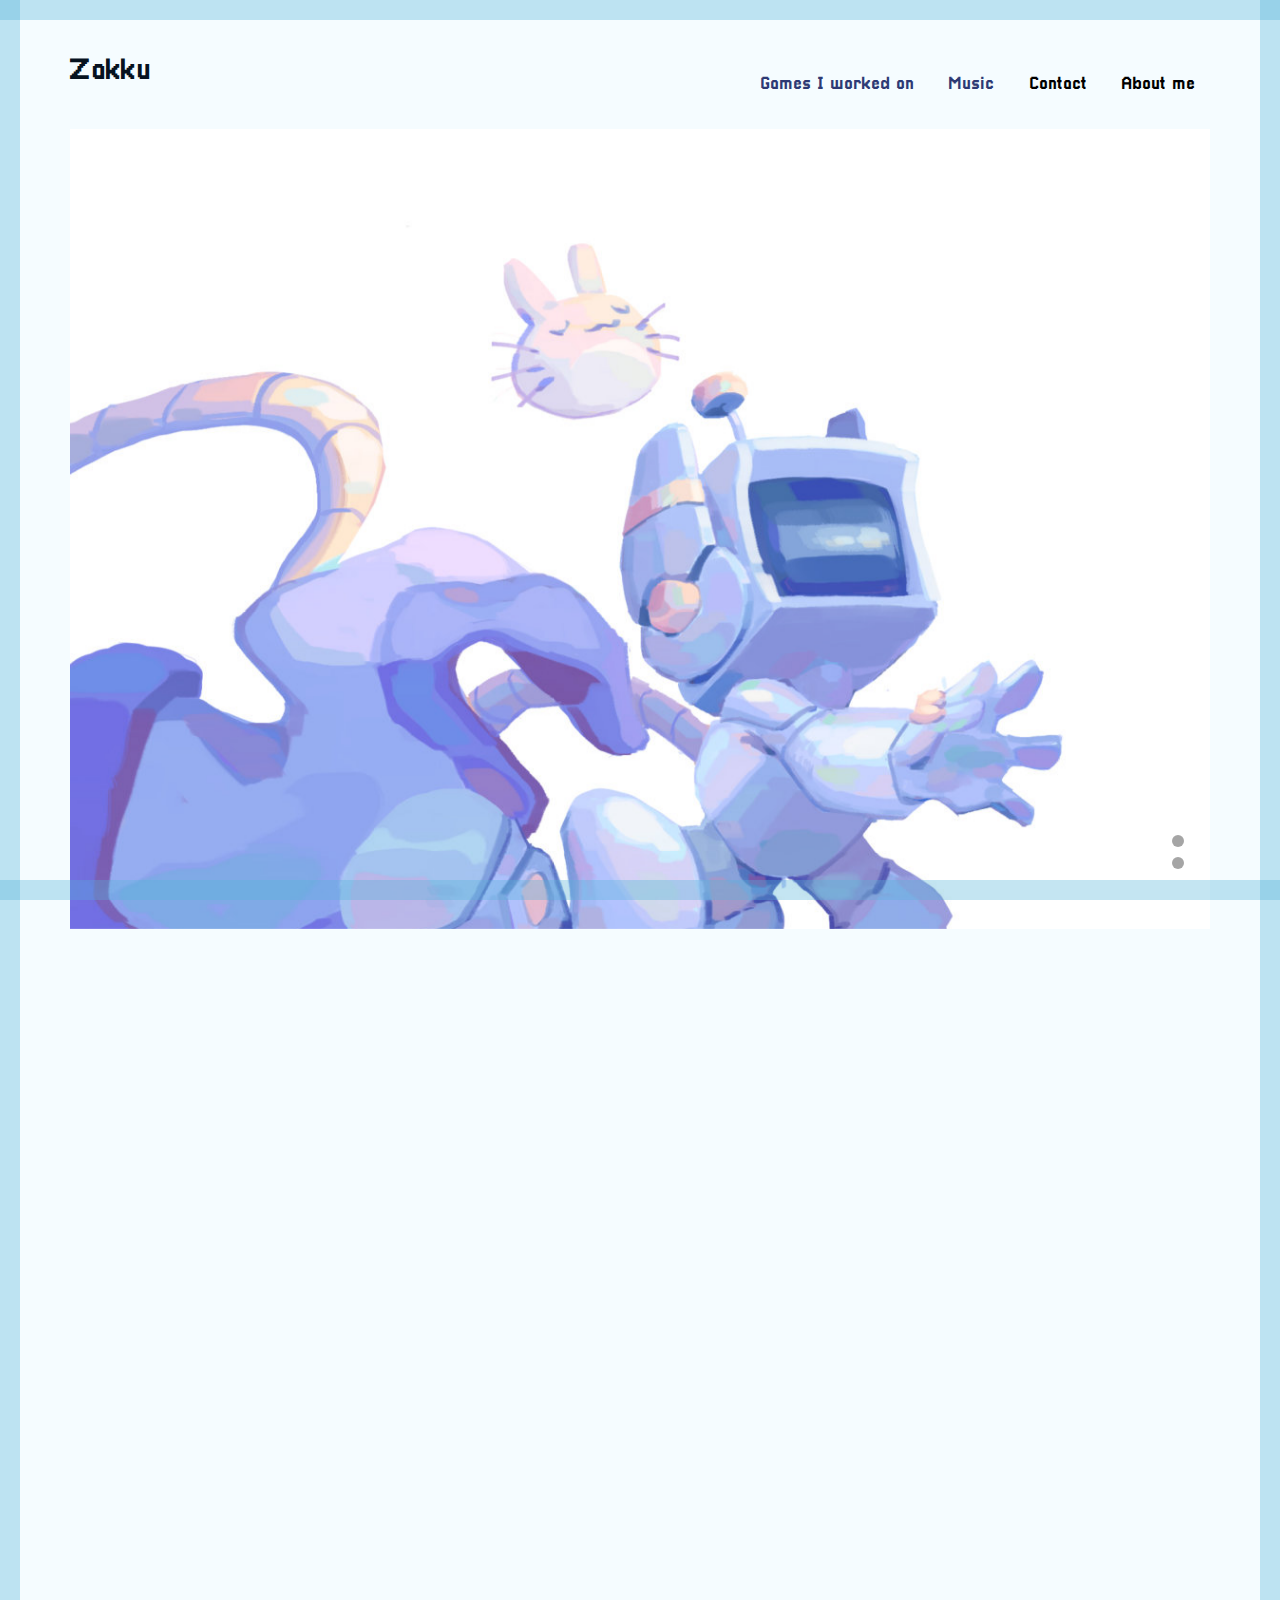
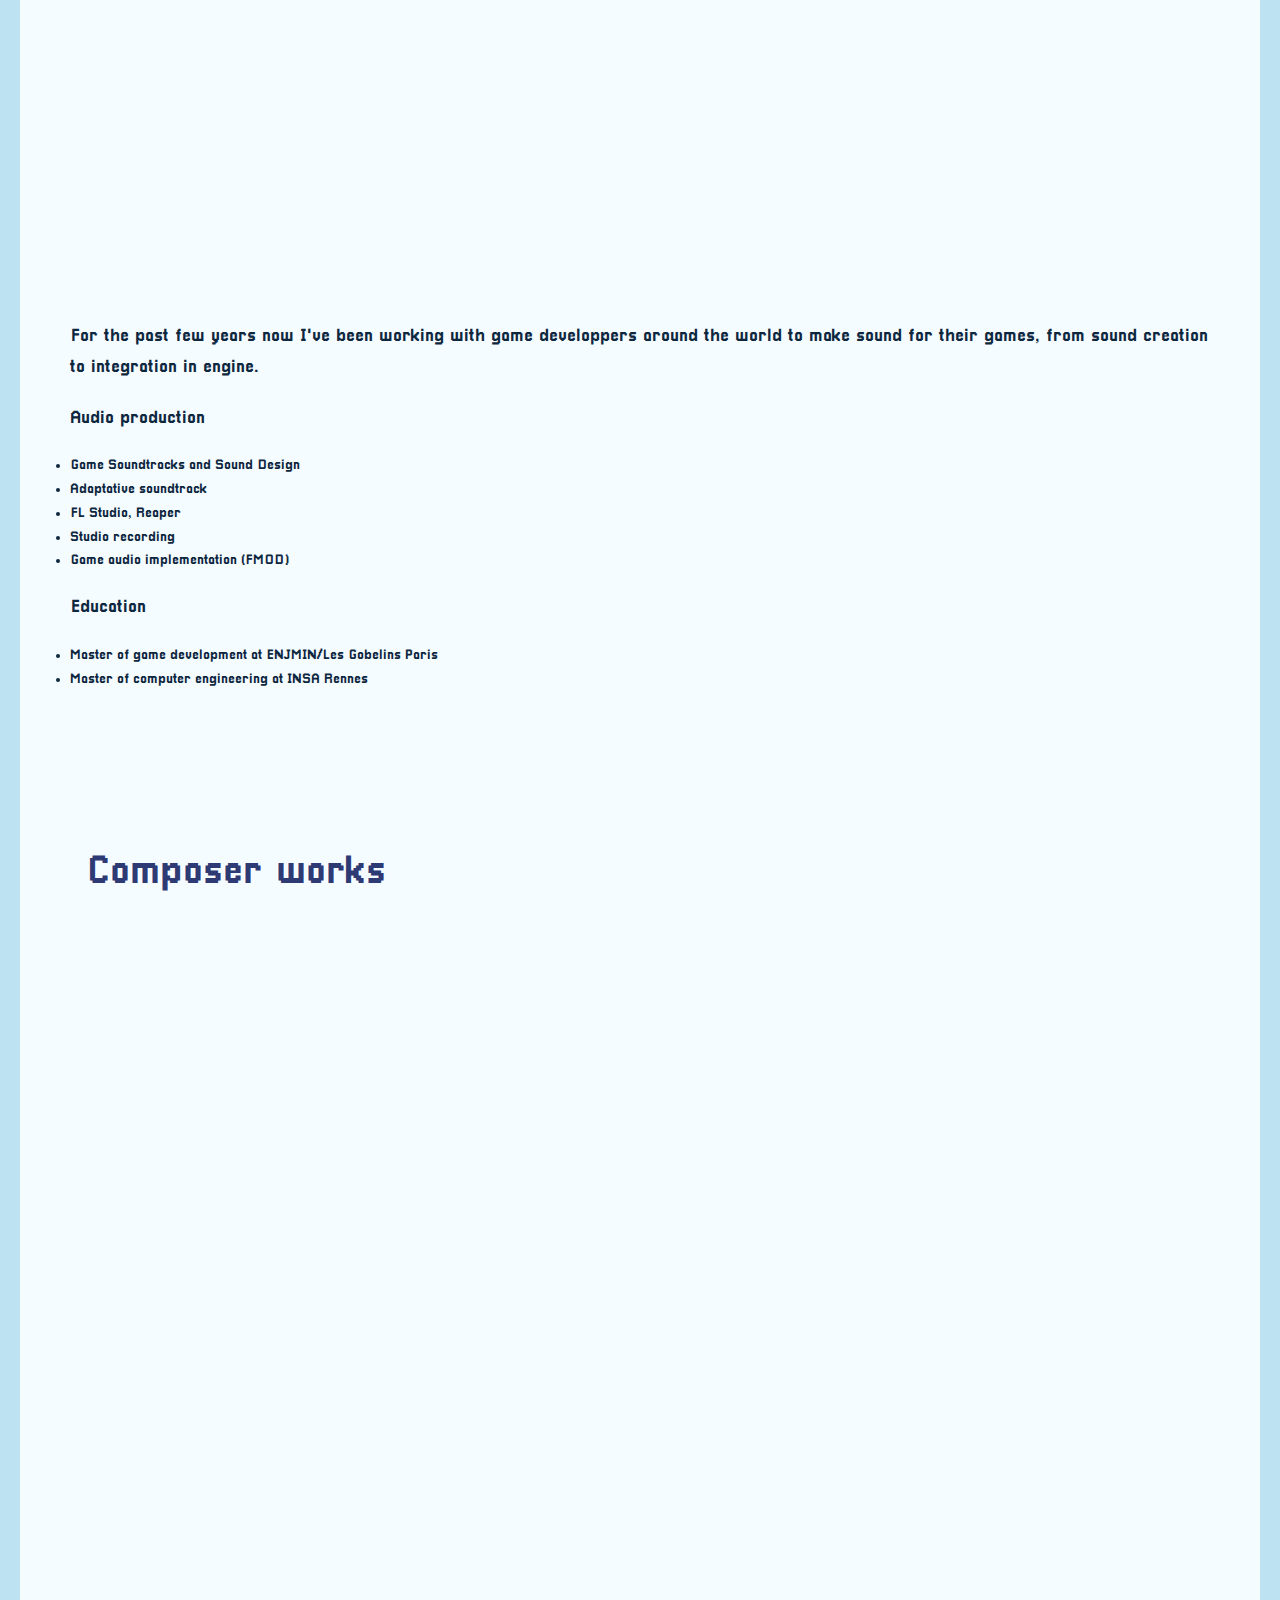
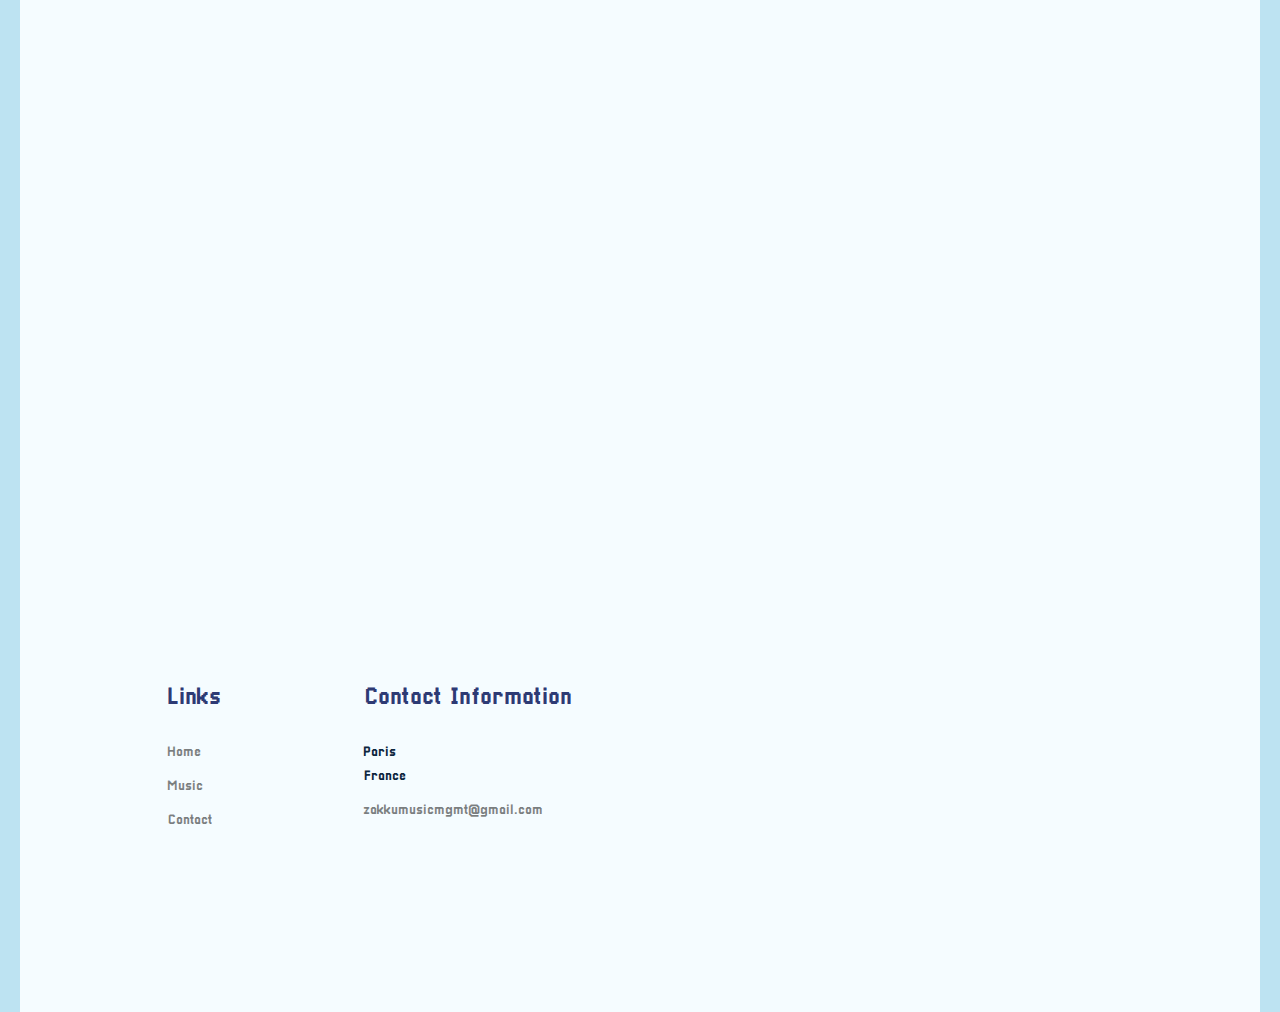
==== commit b8882a1b: "GrimeGold" ====
--- a/index.html
+++ b/index.html
@@ -380,6 +380,19 @@
 								</a>
 							</div>
 							<div class="col-md-12 animate-box">
+								<a href="https://pemdora.itch.io/grimegold" class="portfolio-grid">
+									<img src="images/GrimGold.png" class="img-responsive"
+										alt="Free HTML5 Bootstrap Template by FreeHTML5.co">
+									<div class="desc">
+										<div class="text-block">
+											<h3>Grime & Gold</h3>
+											<span>Music composer / Sound Designer</span>
+										</div>
+
+									</div>
+								</a>
+							</div>	
+							<div class="col-md-12 animate-box">
 								<a href="https://zakkuu.itch.io/daddyjeveuxunepeluche" class="portfolio-grid">
 									<img src="images/Daddy.png" class="img-responsive"
 										alt="Free HTML5 Bootstrap Template by FreeHTML5.co">
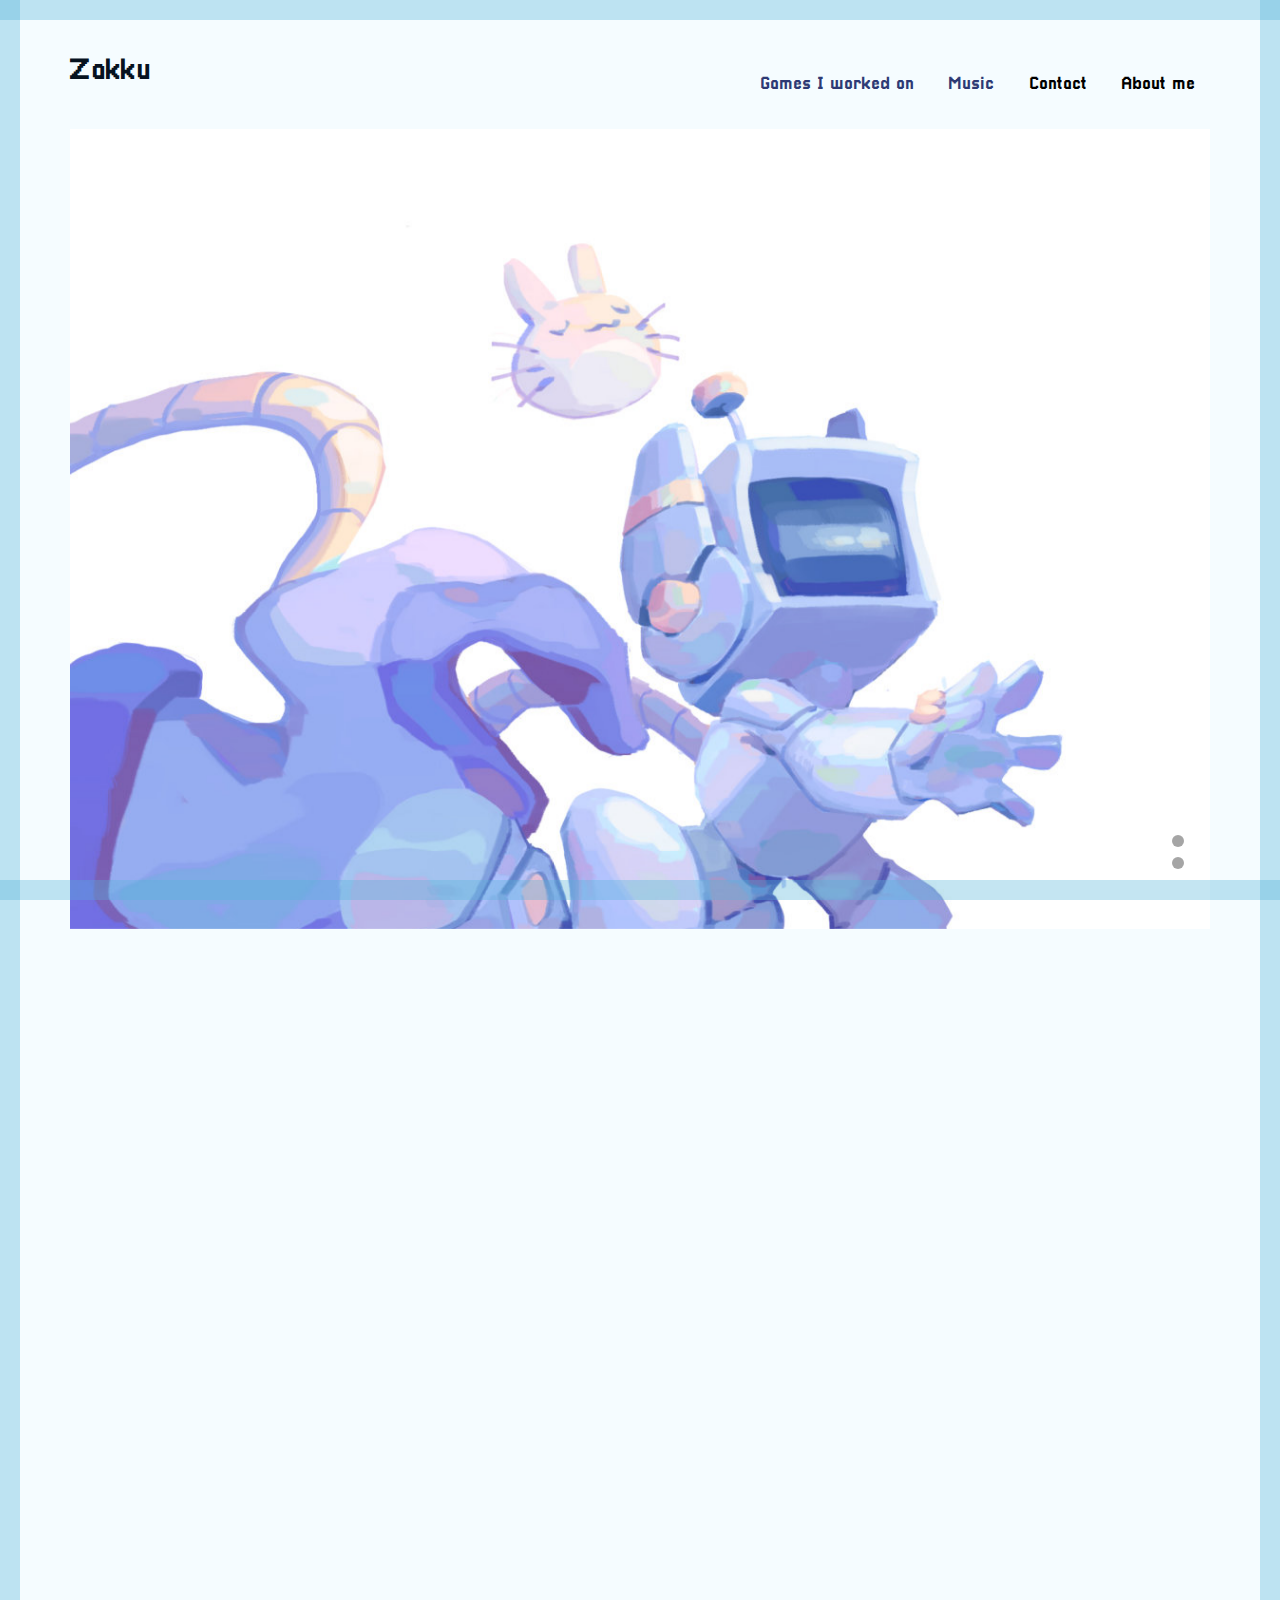
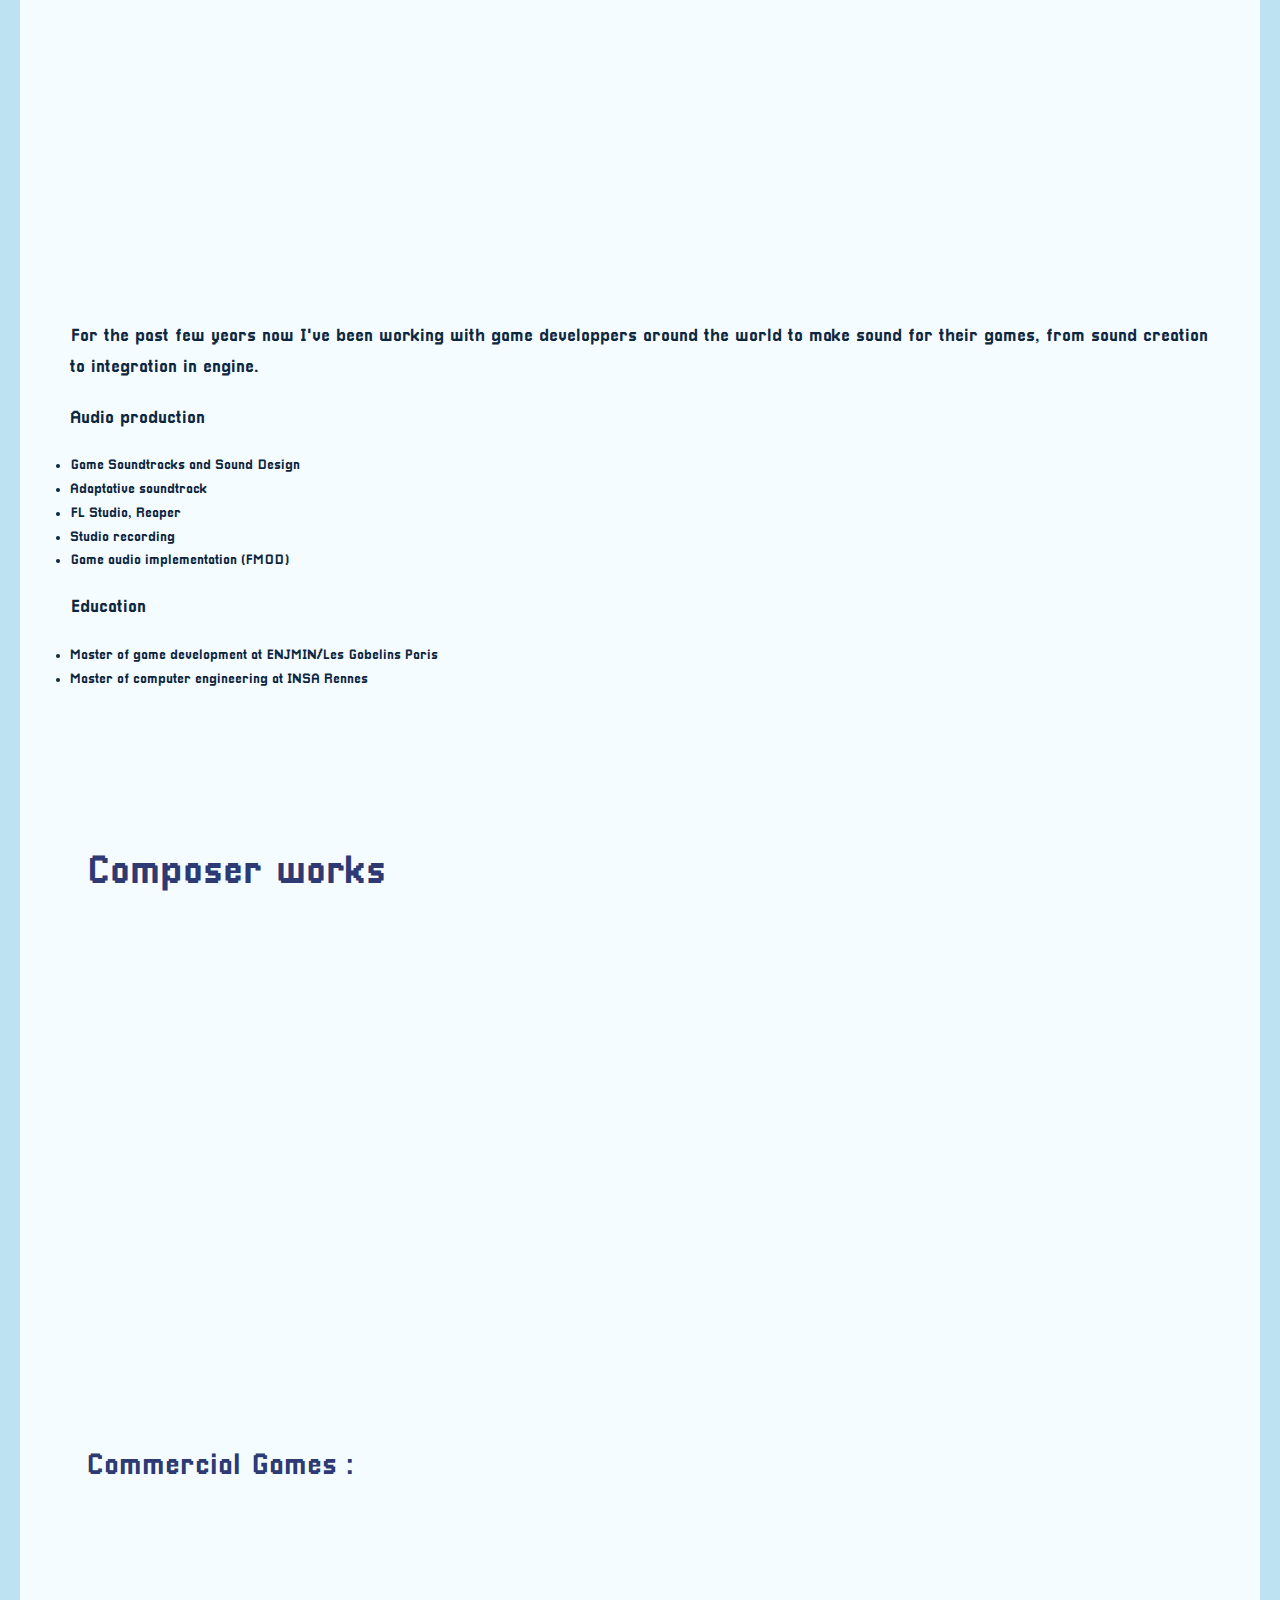
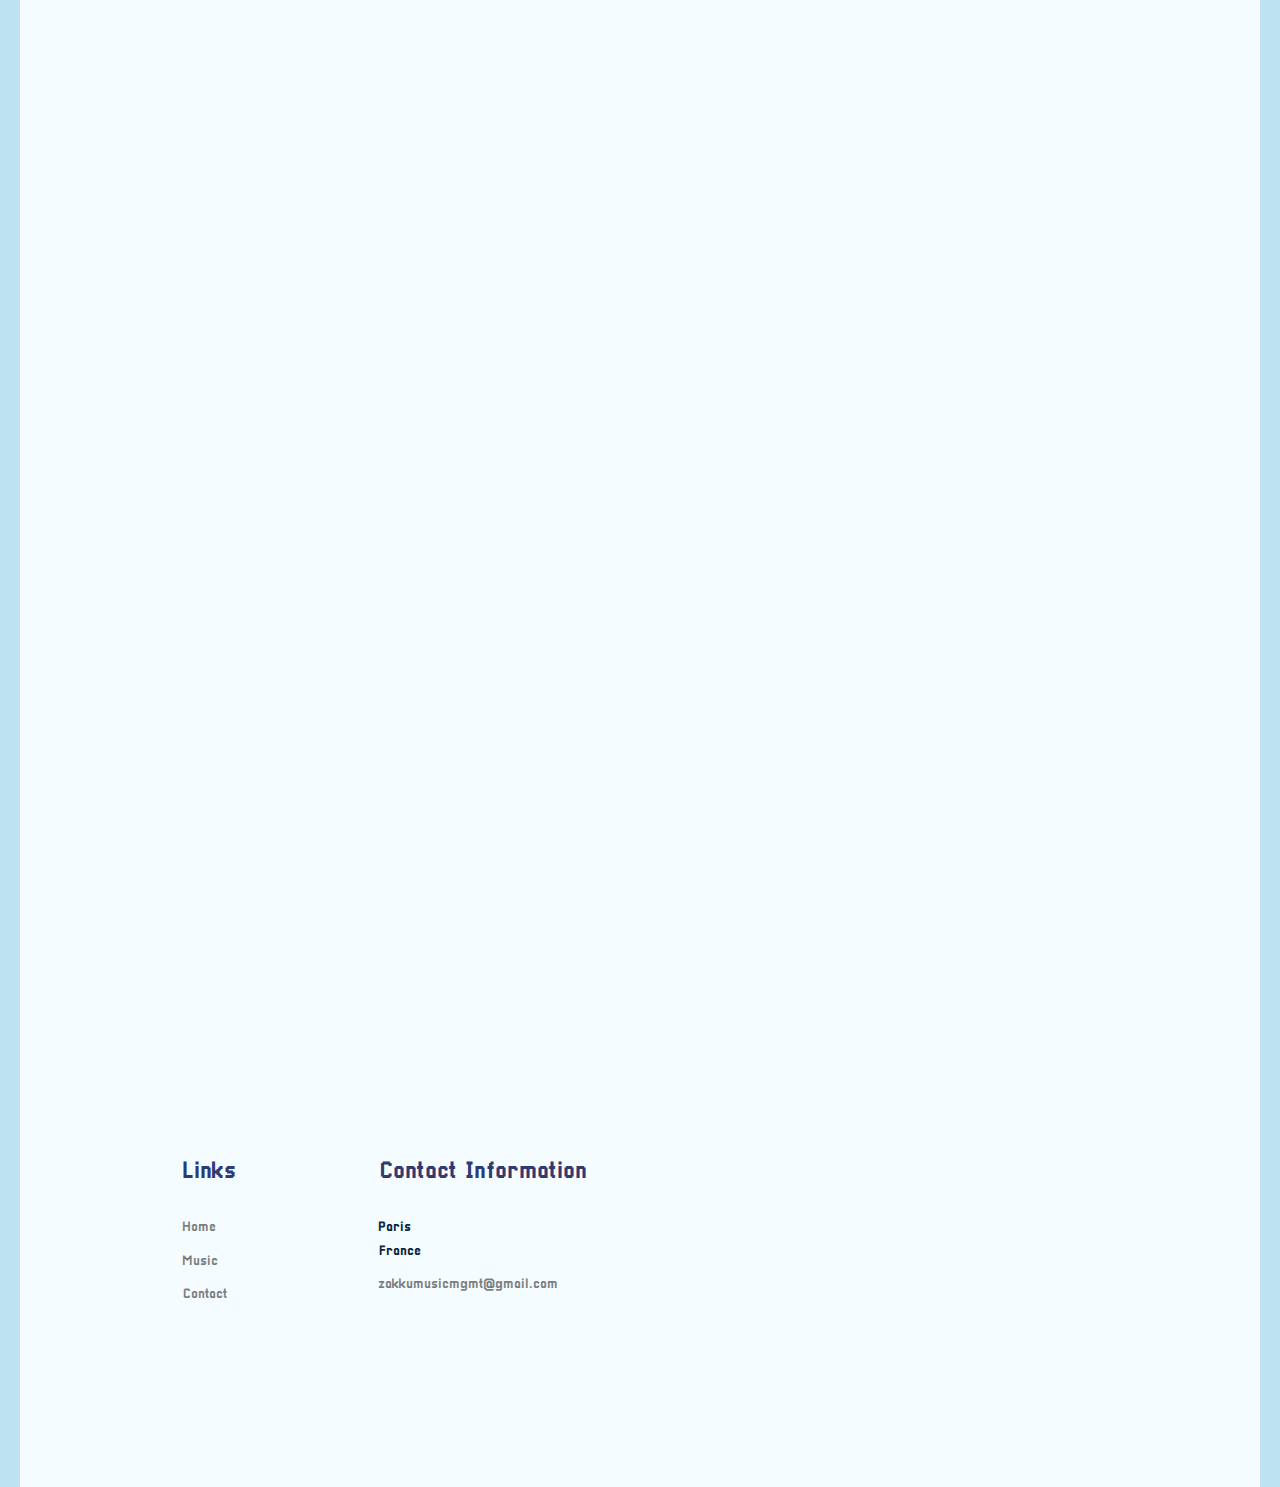
==== commit 47f96e30: "Update beetle tower" ====
--- a/index.html
+++ b/index.html
@@ -88,7 +88,19 @@
 			<aside id="fh5co-hero">
 				<div class="flexslider" style="height: 50%;">
 					<ul class="slides">
-					   <li style="background-image: url(images/zakku.png); ">
+						
+						<li style="background-image: url(images/zakku.png);">
+							<div class="overlay"></div>
+							<div class="container-fluid">
+								<div class="row">
+									<div class="col-md-6 col-xs-8 col-md-offset-1 slider-text">
+										<div class="slider-text-inner">
+										</div>
+									</div>
+								</div>
+							</div>
+						</li>
+					   <li style="background-image: url(images/eteindien_artwork_rgbpaint.png); ">
 						   <div class="overlay"></div>
 						   <div class="container-fluid">
 							   <div class="row">
@@ -98,28 +110,18 @@
 							   </div>
 						   </div>
 					   </li>
+					  
 					   <li style="background-image: url(images/Zakku\ adulthood_2.png);">
-						   <div class="overlay"></div>
-						   <div class="container-fluid">
-							   <div class="row">
-								   <div class="col-md-6 col-xs-8 col-md-offset-1 slider-text">
-									   <div class="slider-text-inner">
-									   </div>
-								   </div>
-							   </div>
-						   </div>
-					   </li>
-					   <li style="background-image: url(images/dreamlandOK.jpg);">
-						   <div class="overlay"></div>
-						   <div class="container-fluid">
-							   <div class="row">
-								   <div class="col-md-6 col-xs-8 col-md-offset-1 slider-text">
-									   <div class="slider-text-inner">
-									   </div>
-								   </div>
-							   </div>
-						   </div>
-					   </li>
+						<div class="overlay"></div>
+						<div class="container-fluid">
+							<div class="row">
+								<div class="col-md-6 col-xs-8 col-md-offset-1 slider-text">
+									<div class="slider-text-inner">
+									</div>
+								</div>
+							</div>
+						</div>
+					</li>
 					  </ul>
 				  </div> 
 			</aside>
@@ -163,13 +165,13 @@
 			<div class="container">
 				<div id="fh5co-intro">
 						<h2 id="music">Composer works </h2>
+						<iframe style="border: 0; width: 350px; height: 470px; margin-right: 35px;" src="https://bandcamp.com/EmbeddedPlayer/album=1492817128/size=large/bgcol=ffffff/linkcol=0687f5/tracklist=false/transparent=true/" seamless><a href="https://zakmusic6.bandcamp.com/album/t-indien">été indien by Zakku</a></iframe>
 						<iframe style="border: 0; width: 350px; height: 470px; margin-right: 35px;" src="https://bandcamp.com/EmbeddedPlayer/album=918893544/size=large/bgcol=ffffff/linkcol=0687f5/tracklist=false/transparent=true/" seamless><a href="https://zakmusic6.bandcamp.com/album/minami-lane-original-soundtrack">Minami Lane Original Soundtrack by Zakku</a></iframe>
-						<iframe style="border: 0; width: 350px; height: 470px; margin-right: 35px;" src="https://bandcamp.com/EmbeddedPlayer/album=3308019313/size=large/bgcol=ffffff/linkcol=0687f5/tracklist=false/transparent=true/" seamless><a href="https://zakmusic6.bandcamp.com/album/rungore-original-soundtrack">Rungore Original Soundtrack by Zakku</a></iframe>
-						<iframe style="border: 0; width: 350px; height: 470px; " src="https://bandcamp.com/EmbeddedPlayer/album=1369296511/size=large/bgcol=ffffff/linkcol=0687f5/tracklist=false/transparent=true/" seamless><a href="https://zakmusic6.bandcamp.com/album/adulthood">Adulthood by Zakku</a></iframe>						
-						<!-- <iframe frameborder="0" src="https://itch.io/embed-upload/10098219?color=f5fcff" allowfullscreen="" width="0%" height="0%"><a href="https://zakkuu.itch.io/some-samples-of-my-work">Play Some samples of my work on itch.io</a></iframe>
-						<iframe frameborder="0" src="https://itch.io/embed-upload/10098274?color=f5fcff" allowfullscreen="" width="0%" height="0%"><a href="https://zakkuu.itch.io/some-samples-of-my-work">Play Some samples of my work on itch.io</a></iframe>
-						<iframe frameborder="0" src="https://itch.io/embed-upload/10098274?color=f5fcff" allowfullscreen="" width="100%" height="600"><a href="https://zakkuu.itch.io/some-samples-of-my-work">Play Some samples of my work on itch.io</a></iframe> -->
-						<iframe frameborder="0" src="https://itch.io/embed-upload/10215245?color=f5fcff" allowfullscreen="" width="100%" height="600"><a href="https://zakkuu.itch.io/some-samples-of-my-work">Play Some samples of my work on itch.io</a></iframe></div>
+						<iframe style="border: 0; width: 350px; height: 470px; " src="https://bandcamp.com/EmbeddedPlayer/album=3308019313/size=large/bgcol=ffffff/linkcol=0687f5/tracklist=false/transparent=true/" seamless><a href="https://zakmusic6.bandcamp.com/album/rungore-original-soundtrack">Rungore Original Soundtrack by Zakku</a></iframe>
+						<!-- <iframe style="border: 0; width: 350px; height: 470px; " src="https://bandcamp.com/EmbeddedPlayer/album=1369296511/size=large/bgcol=ffffff/linkcol=0687f5/tracklist=false/transparent=true/" seamless><a href="https://zakmusic6.bandcamp.com/album/adulthood">Adulthood by Zakku</a></iframe>						 -->
+						
+						
+						<!-- <iframe frameborder="0" src="https://itch.io/embed-upload/10215245?color=f5fcff" allowfullscreen="" width="100%" height="600"><a href="https://zakkuu.itch.io/some-samples-of-my-work">Play Some samples of my work on itch.io</a></iframe></div> -->
 			</div>
 
 			<div id="fh3co-intro">
@@ -224,7 +226,7 @@
 									</div>
 								</a>
 							</div>
-							<div class="col-md-12 animate-box">
+							<!-- <div class="col-md-12 animate-box">
 								<a href="https://play.google.com/store/apps/details?id=com.Noxygames.Lanota&hl=en" class="portfolio-grid">
 									<img src="images/Lanota.jpg" class="img-responsive"
 										alt="Free HTML5 Bootstrap Template by FreeHTML5.co">
@@ -236,7 +238,7 @@
 									</div>
 								</a>
 							</div>
-							
+							 -->
 
 							
 						</div>
@@ -330,12 +332,12 @@
 							</div>
 							
 							<div class="col-md-12 animate-box">
-								<a href="https://fishmasterino.itch.io/afterlife-assistance-agency" class="portfolio-grid">
-									<img src="images/afterlife-assistance-agency.png" class="img-responsive"
-										alt="Free HTML5 Bootstrap Template by FreeHTML5.co">
-									<div class="desc">
-										<div class="text-block">
-											<h3>Afterlife Assistance Agency</h3>
+								<a href="https://dodoot.itch.io/beetles-tower" class="portfolio-grid">
+									<img src="images/beetletower.png" class="img-responsive"
+										alt="Free HTML5 Bootstrap Template by FreeHTML5.co">
+									<div class="desc">
+										<div class="text-block">
+											<h3>LD JAM : Bettle Tower</h3>
 											<span>Music composer / Sound Designer</span>
 										</div>
 
@@ -372,7 +374,7 @@
 									<div class="desc">
 										<div class="text-block">
 
-											<h3>Poda wants a statue</h3>
+											<h3>LD Jam : Poda wants a statue</h3>
 											<span>Music composer / Sound desinger</span>
 											</div>
 
@@ -405,35 +407,7 @@
 									</div>
 								</a>
 							</div>	
-							<div class="col-md-12 animate-box">
-								<a href="https://buraddo.itch.io/outfished" class="portfolio-grid">
-									<img src="images/Outfished.png" class="img-responsive"
-										alt="Free HTML5 Bootstrap Template by FreeHTML5.co">
-									<div class="desc">
-										<div class="text-block">
-											<h3>Outfished</h3>
-											<span>Music composer/ Sound Designer</span>
-										</div>
-
-									</div>
-								</a>
-							</div>
-							<!-- <div class="col-md-12 animate-box">
-								<a href="https://khalil-m.itch.io/via-romam" class="portfolio-grid">
-									<img src="images/Romam.png" class="img-responsive"
-										alt="Free HTML5 Bootstrap Template by FreeHTML5.co">
-									<div class="desc">
-										<div class="text-block">
-
-											<h3>Via Romam</h3>
-											<span>Game Designer / Level Designer / Narrative Designer</span>
-											</div>
-
-									</div>
-								</a>
-							</div> -->
-									
-							
+						
 						</div>
 
 					</div>
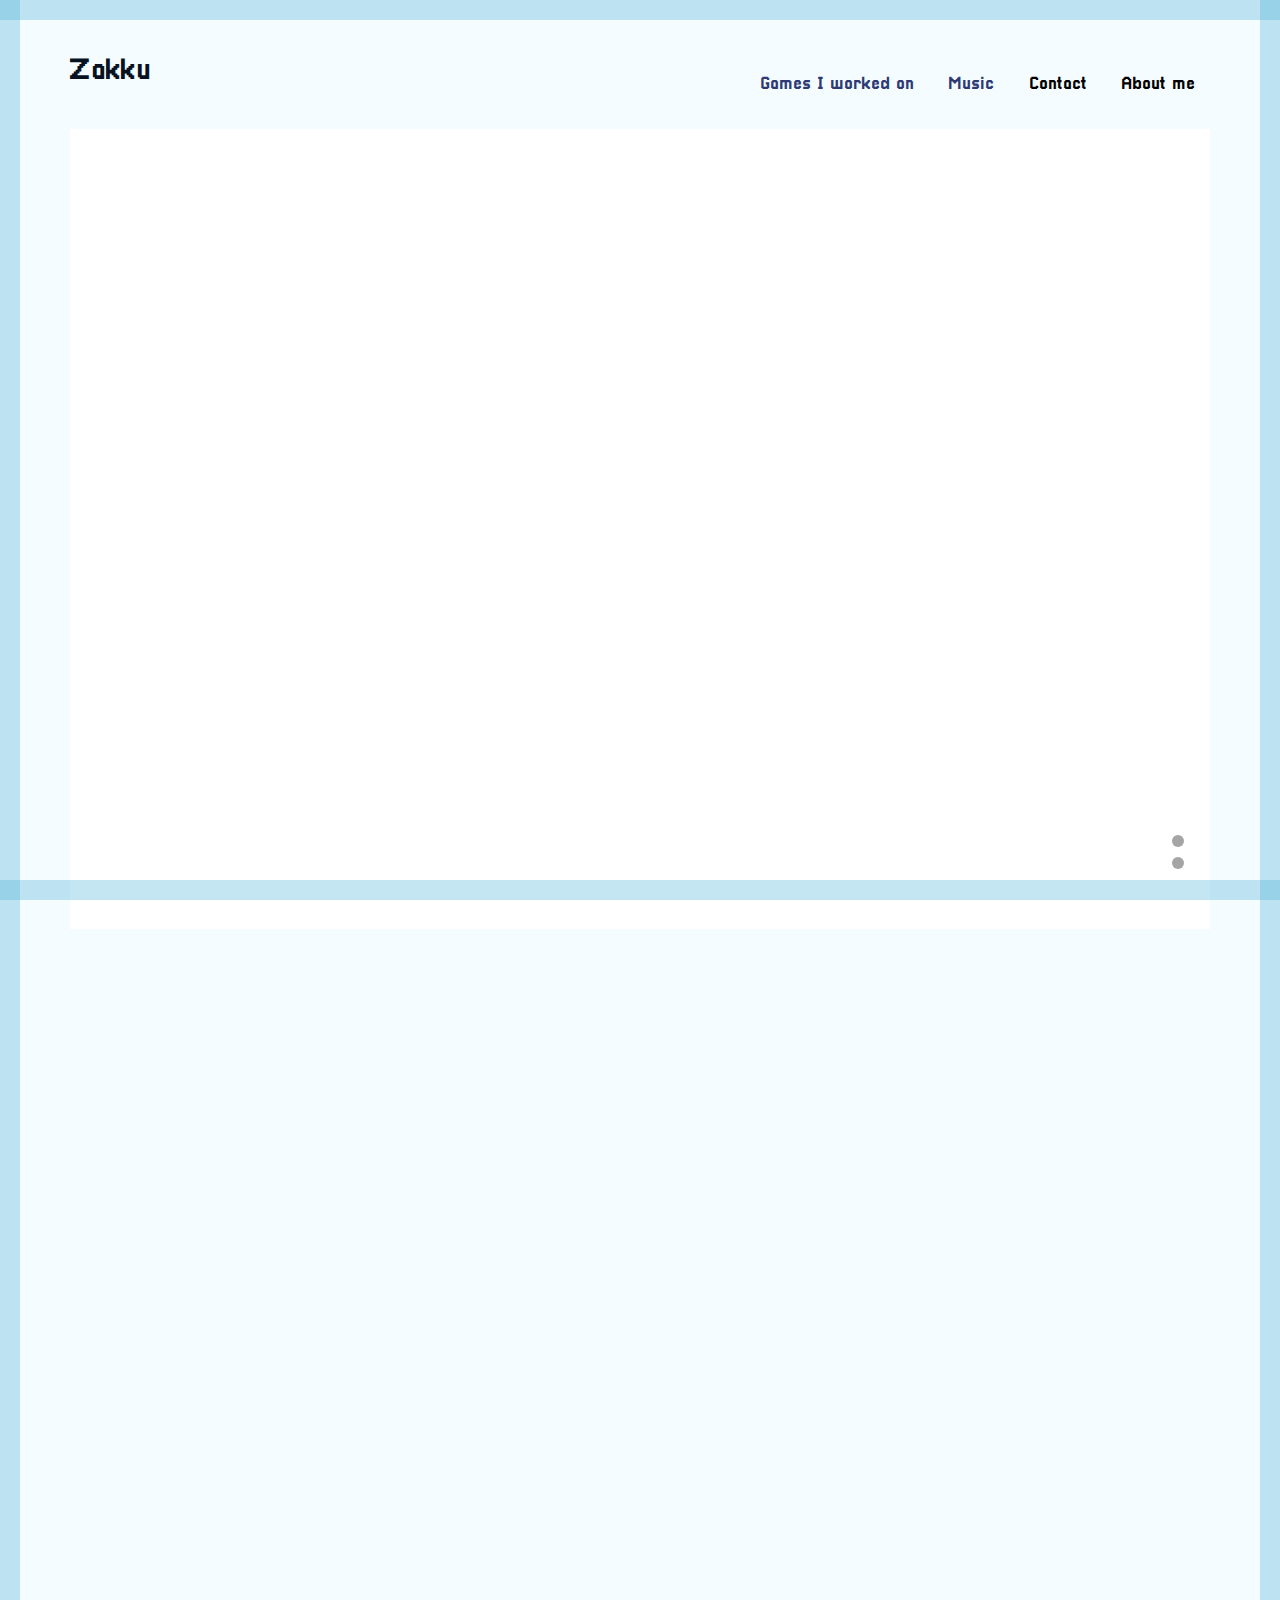
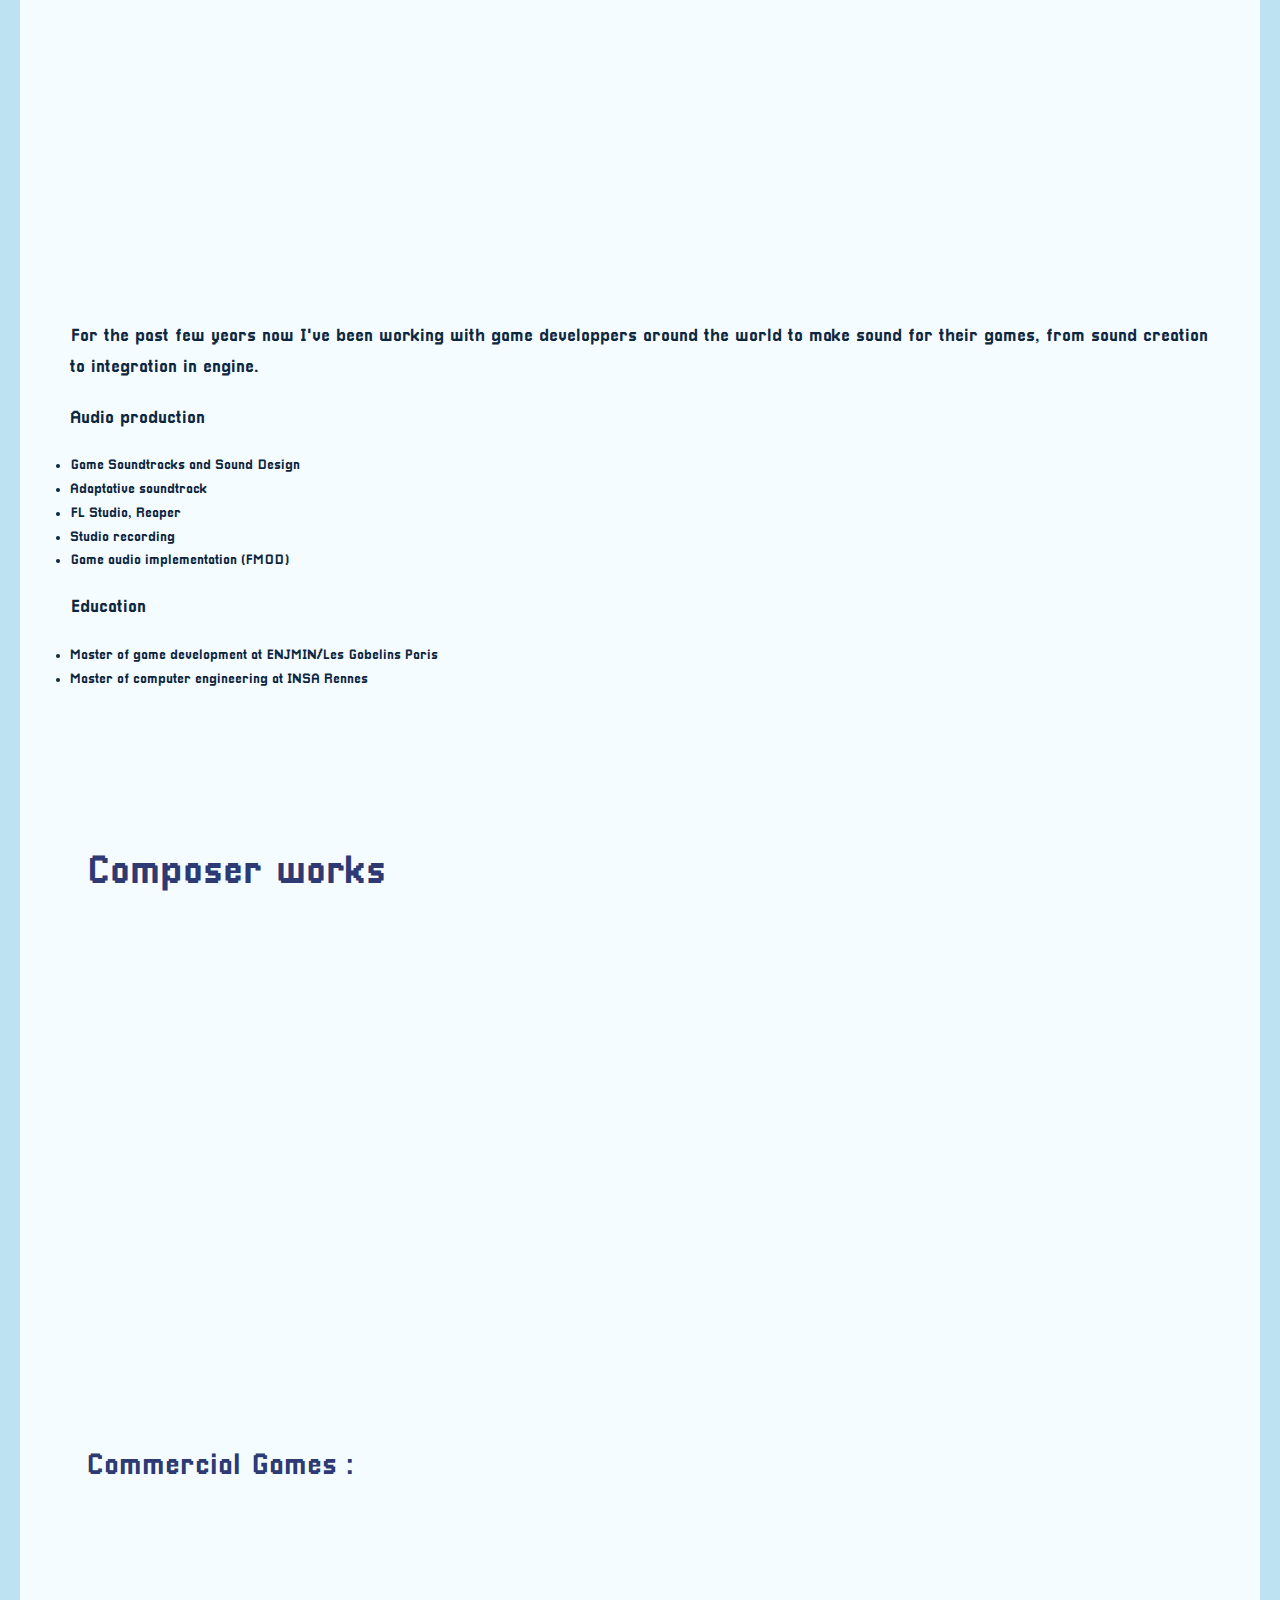
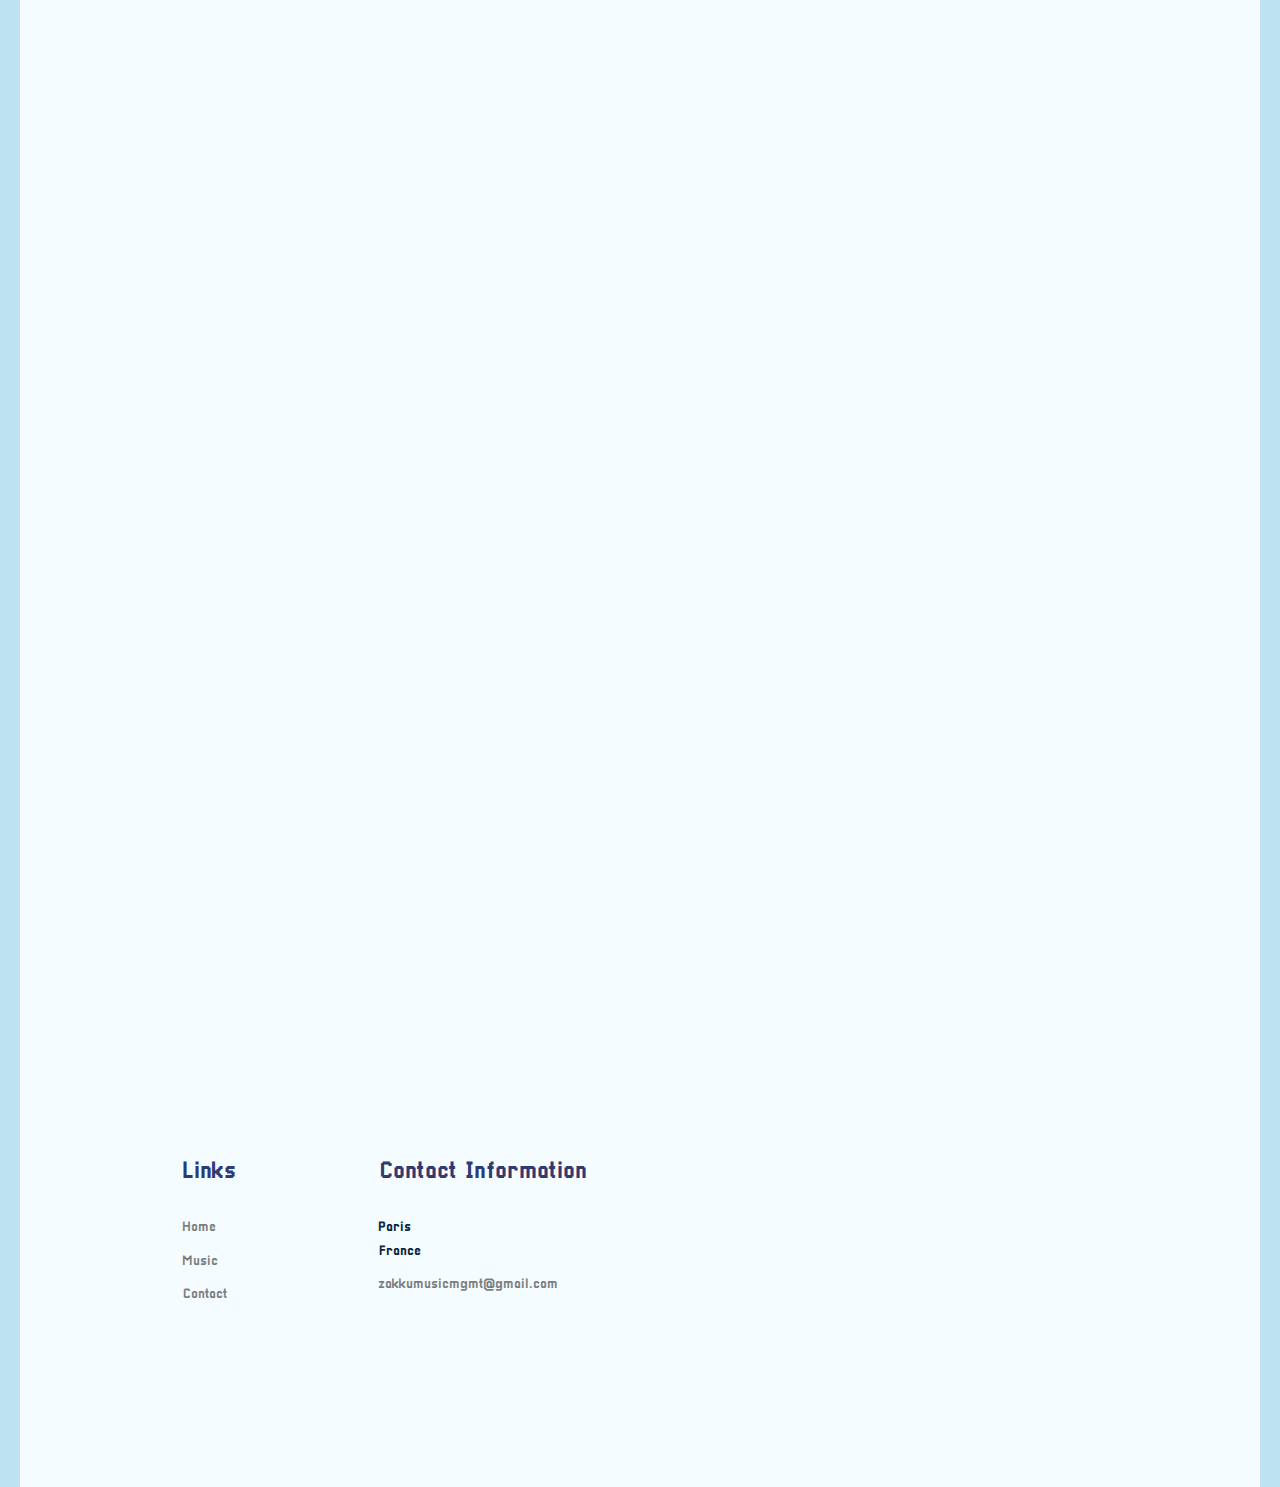
==== commit f83342e9: "Update index.html" ====
--- a/index.html
+++ b/index.html
@@ -88,7 +88,16 @@
 			<aside id="fh5co-hero">
 				<div class="flexslider" style="height: 50%;">
 					<ul class="slides">
-						
+						<li style="background-image: url(images/eteindien_artwork_rgbpaint.png); ">
+							<div class="overlay"></div>
+							<div class="container-fluid">
+								<div class="row">
+									<div class="col-md-6 col-xs-8 col-md-offset-1 slider-text">
+										<div class="slider-text-inner">
+									</div>
+								</div>
+							</div>
+						</li>
 						<li style="background-image: url(images/zakku.png);">
 							<div class="overlay"></div>
 							<div class="container-fluid">
@@ -100,16 +109,7 @@
 								</div>
 							</div>
 						</li>
-					   <li style="background-image: url(images/eteindien_artwork_rgbpaint.png); ">
-						   <div class="overlay"></div>
-						   <div class="container-fluid">
-							   <div class="row">
-								   <div class="col-md-6 col-xs-8 col-md-offset-1 slider-text">
-									   <div class="slider-text-inner">
-								   </div>
-							   </div>
-						   </div>
-					   </li>
+
 					  
 					   <li style="background-image: url(images/Zakku\ adulthood_2.png);">
 						<div class="overlay"></div>
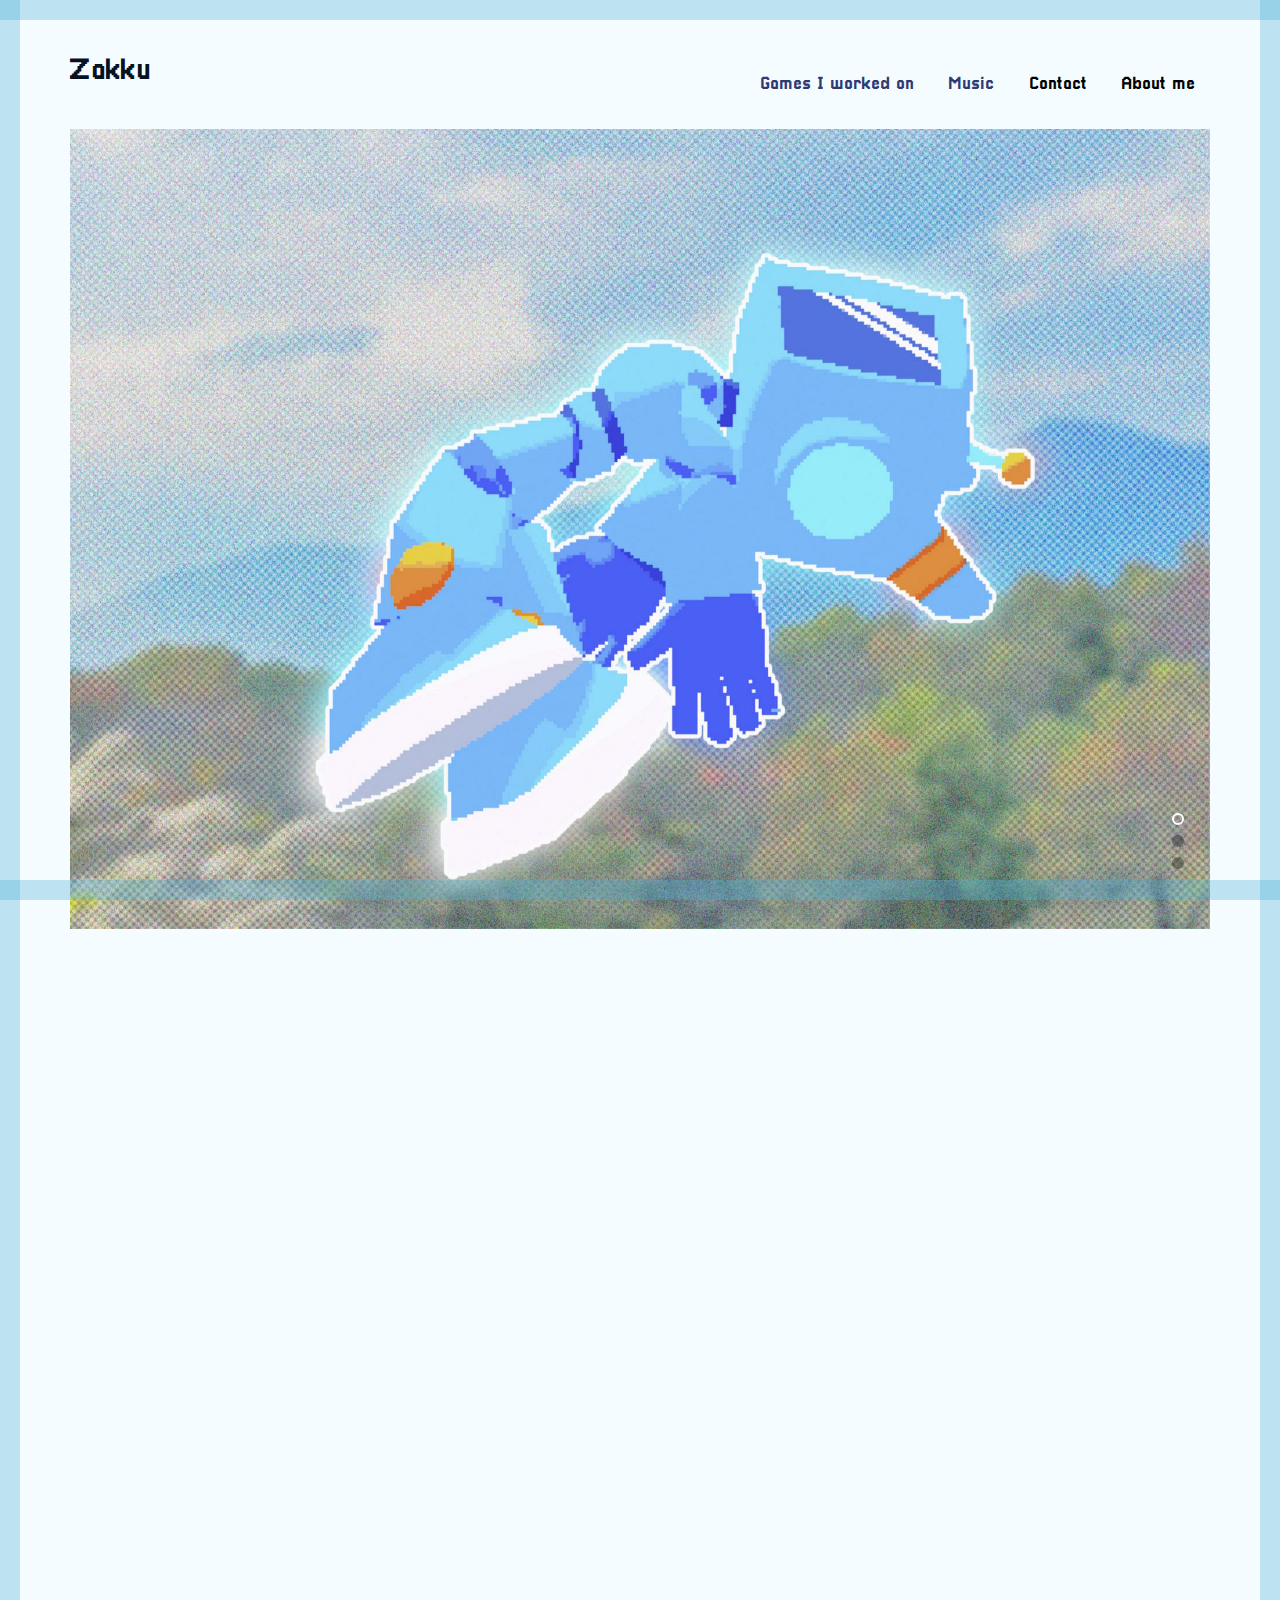
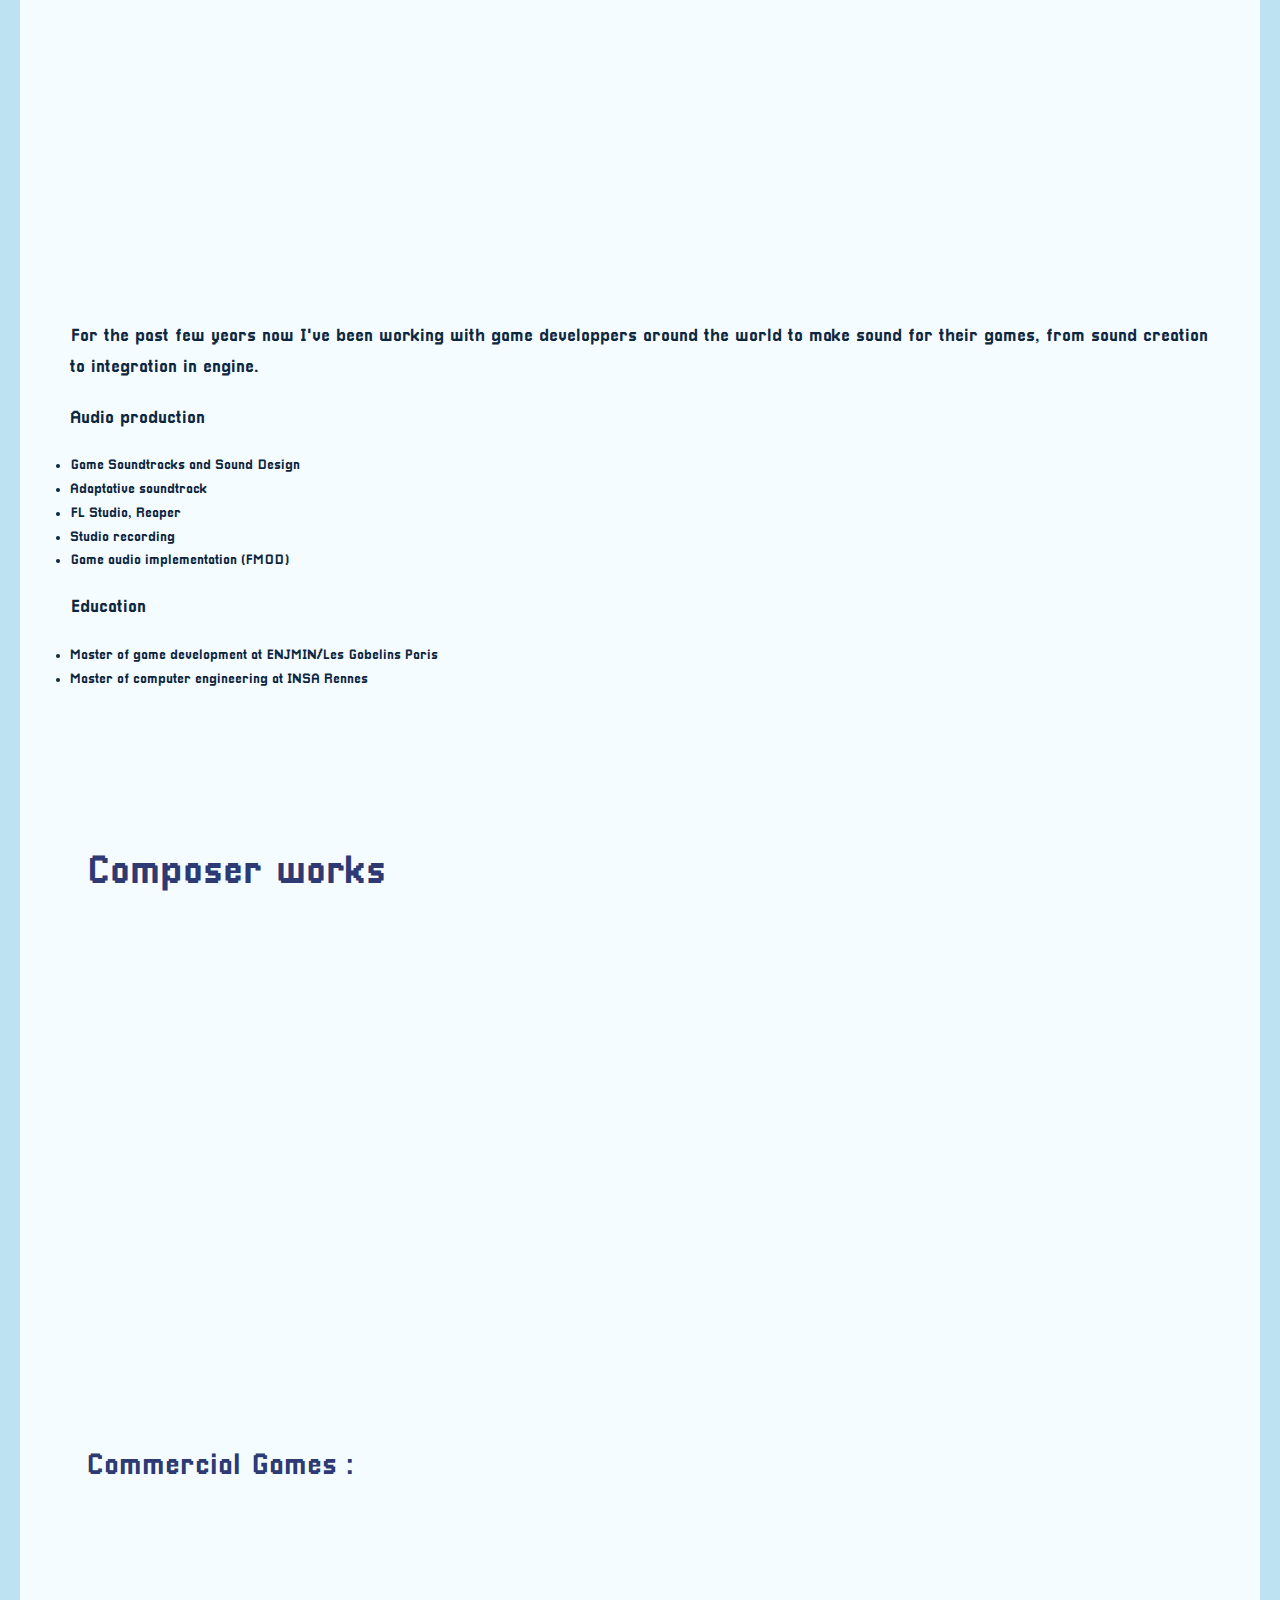
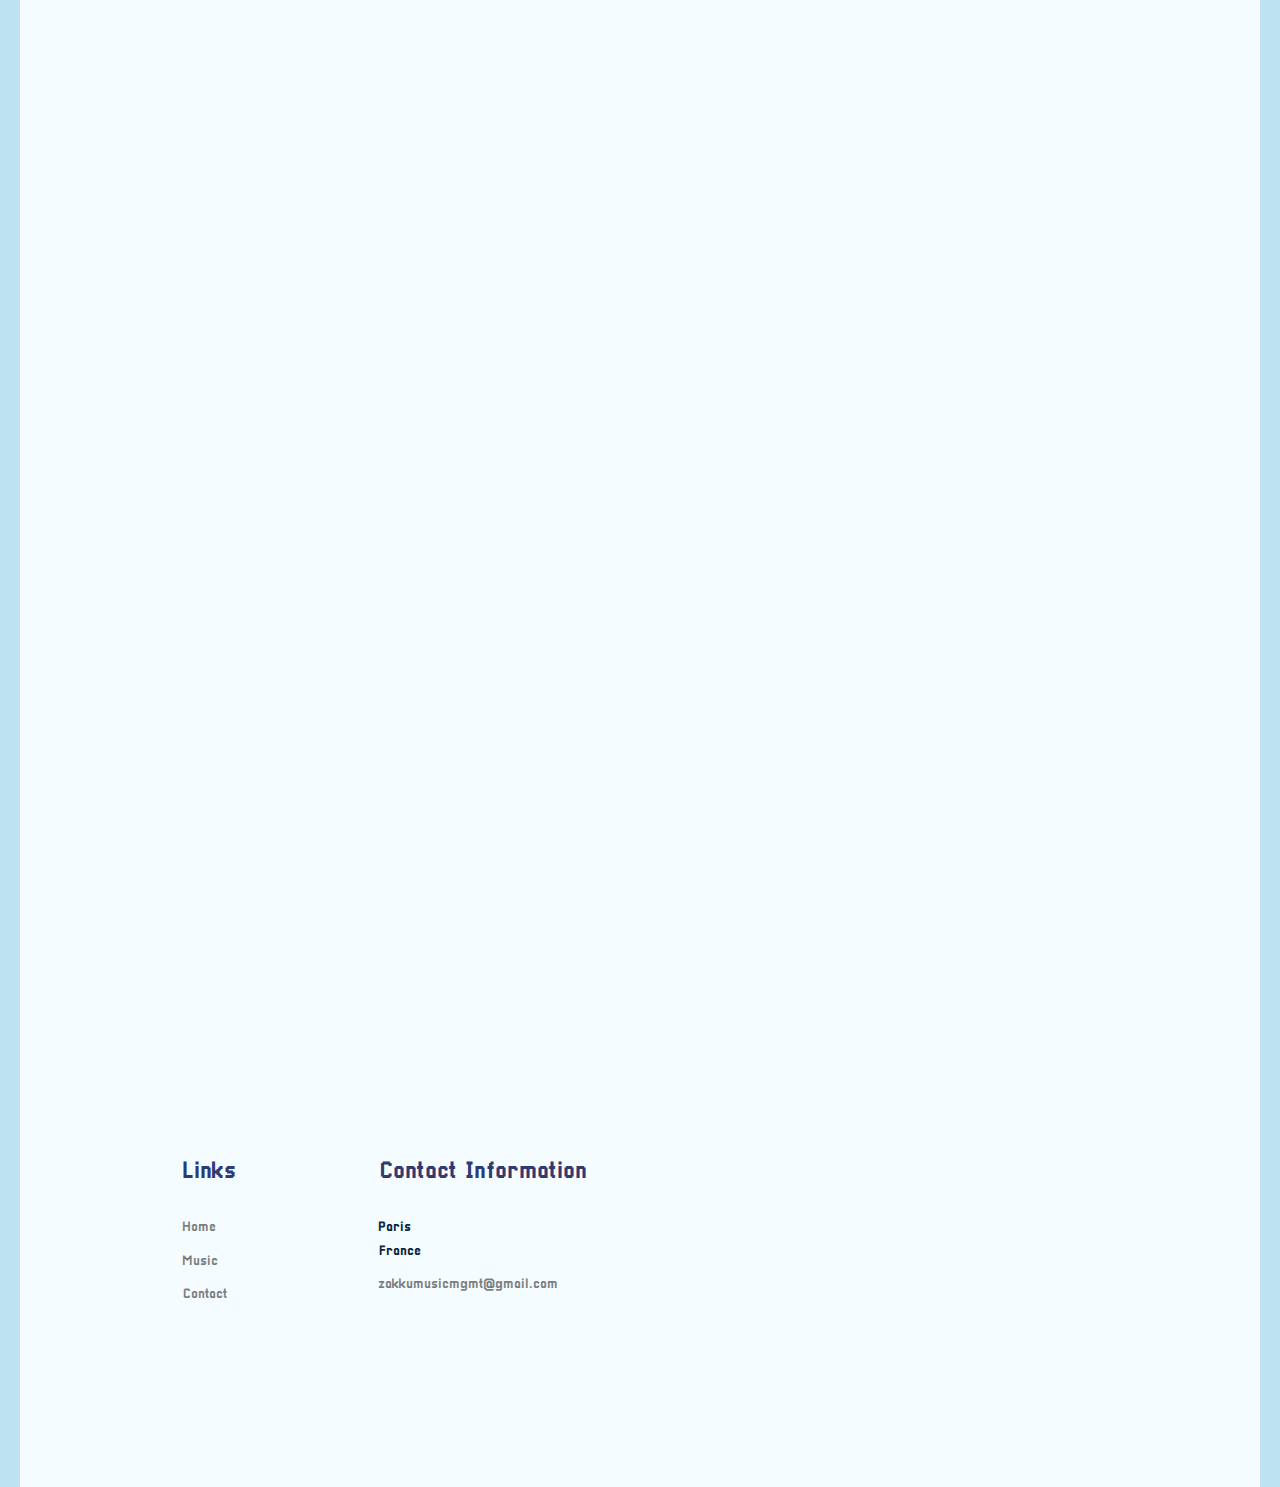
==== commit 8aeac58a: "Change image" ====
--- a/index.html
+++ b/index.html
@@ -88,7 +88,7 @@
 			<aside id="fh5co-hero">
 				<div class="flexslider" style="height: 50%;">
 					<ul class="slides">
-						<li style="background-image: url(images/eteindien_artwork_rgbpaint.png); ">
+						<li style="background-image: url(images/eteindien_artwork_rgbpaint.jpg); ">
 							<div class="overlay"></div>
 							<div class="container-fluid">
 								<div class="row">
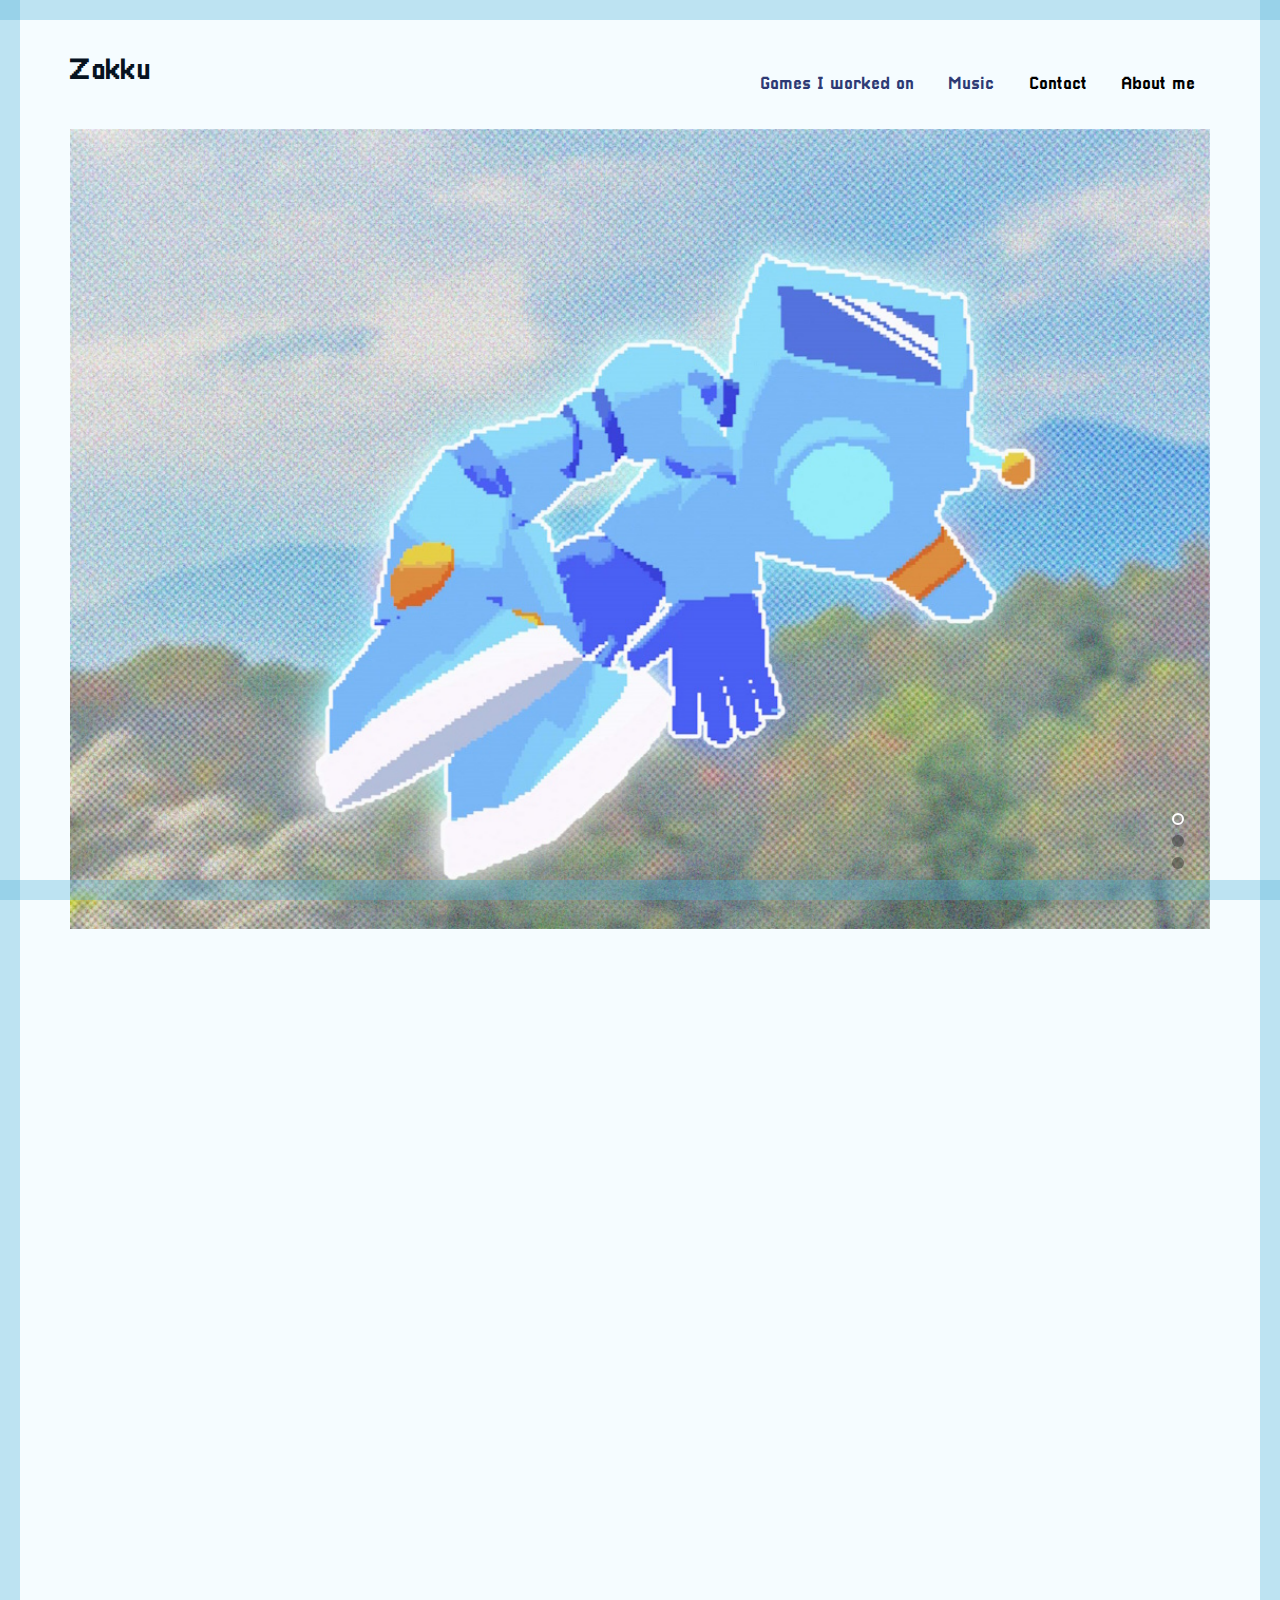
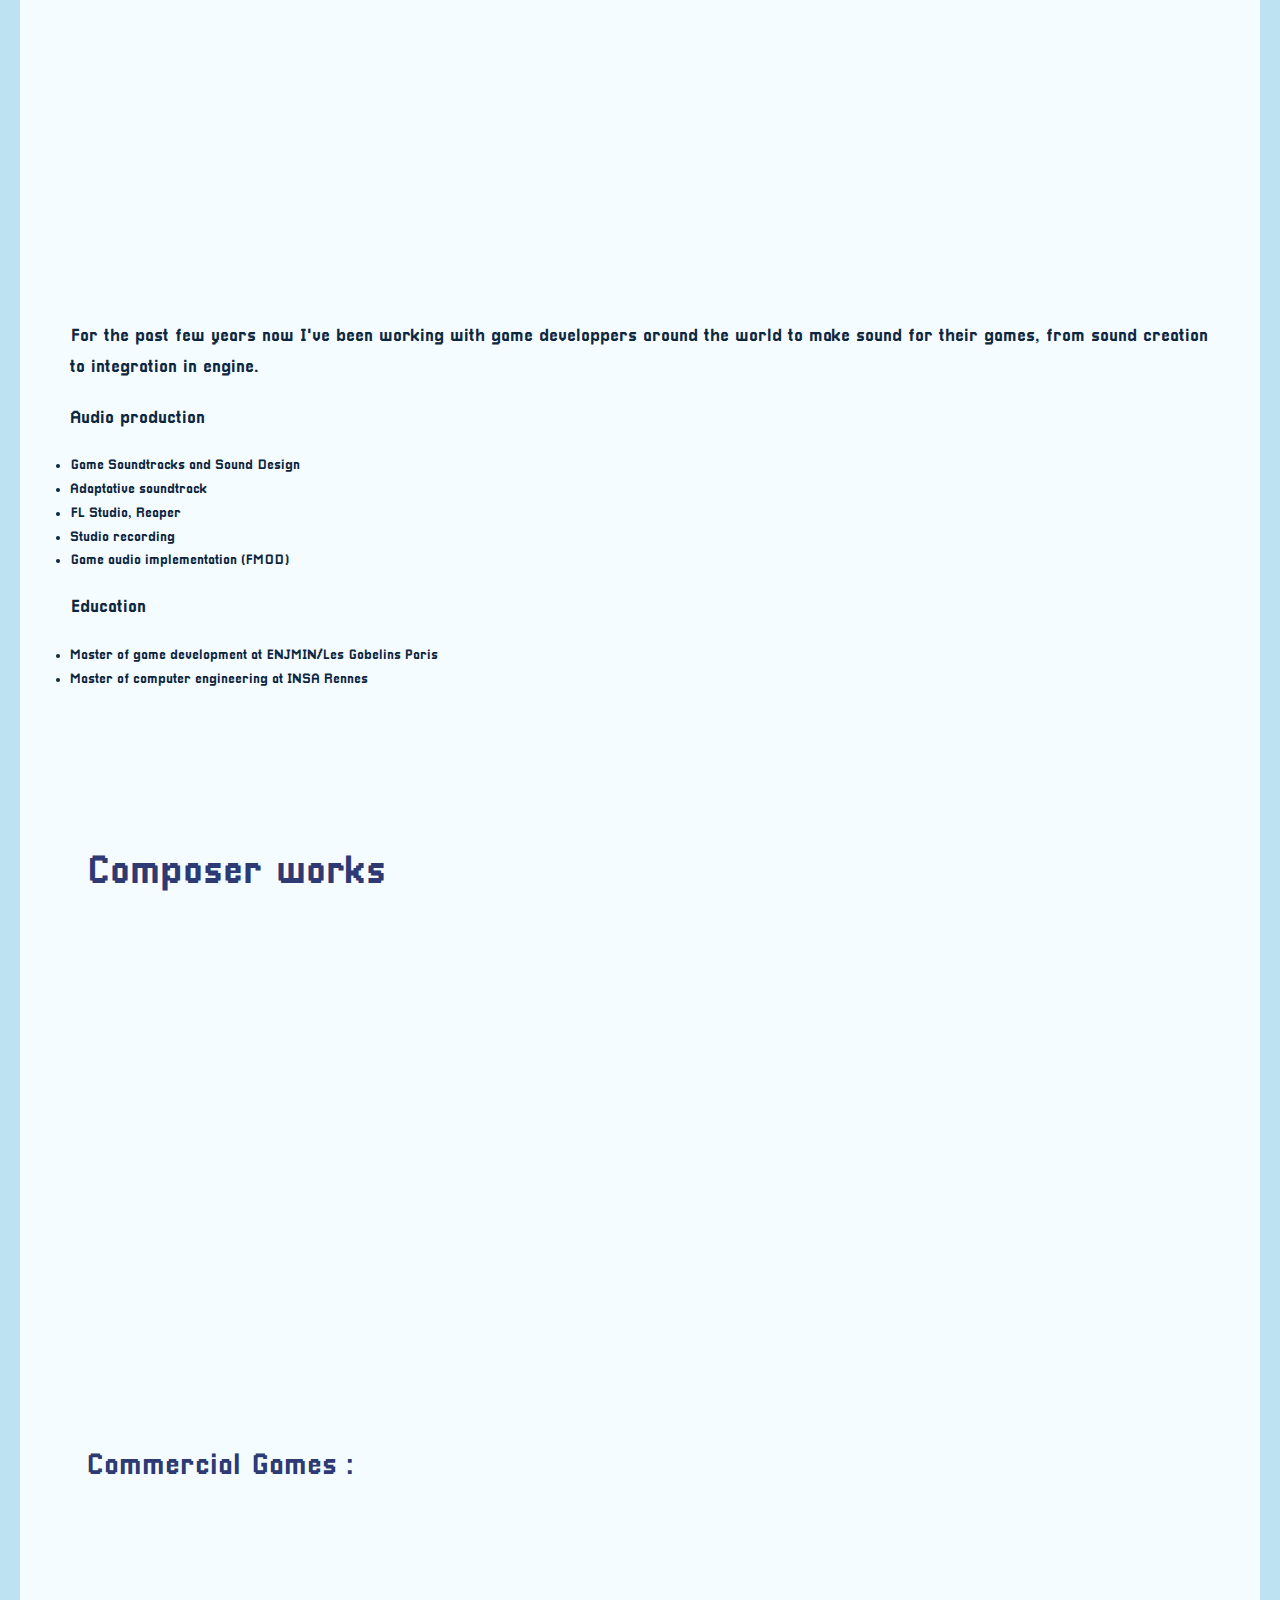
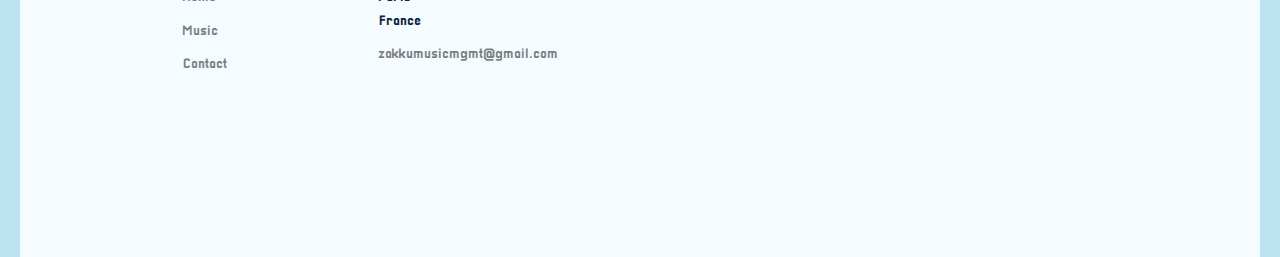
==== commit 83e2ee6b: "Update index.html" ====
--- a/index.html
+++ b/index.html
@@ -3,6 +3,8 @@
 
 <head>
 	<meta charset="utf-8">
+	<!-- <meta http-equiv="refresh" content="0; URL=https://zakkumusic.github.io/" /> -->
+
 	<meta http-equiv="X-UA-Compatible" content="IE=edge">
 	<title>Zakku - Music And Sound Design</title>
 	<meta name="viewport" content="width=device-width, initial-scale=1">
@@ -303,7 +305,7 @@
 			</div>
 		</div><!-- END container -->
 
-		<div class="container">
+		<!-- <div class="container">
 			<div id="fh5co-intro">
 				
 			</div>
@@ -414,7 +416,7 @@
 				</div>
 			</div>
 				
-		</div>
+		</div> -->
 		
 	
 		
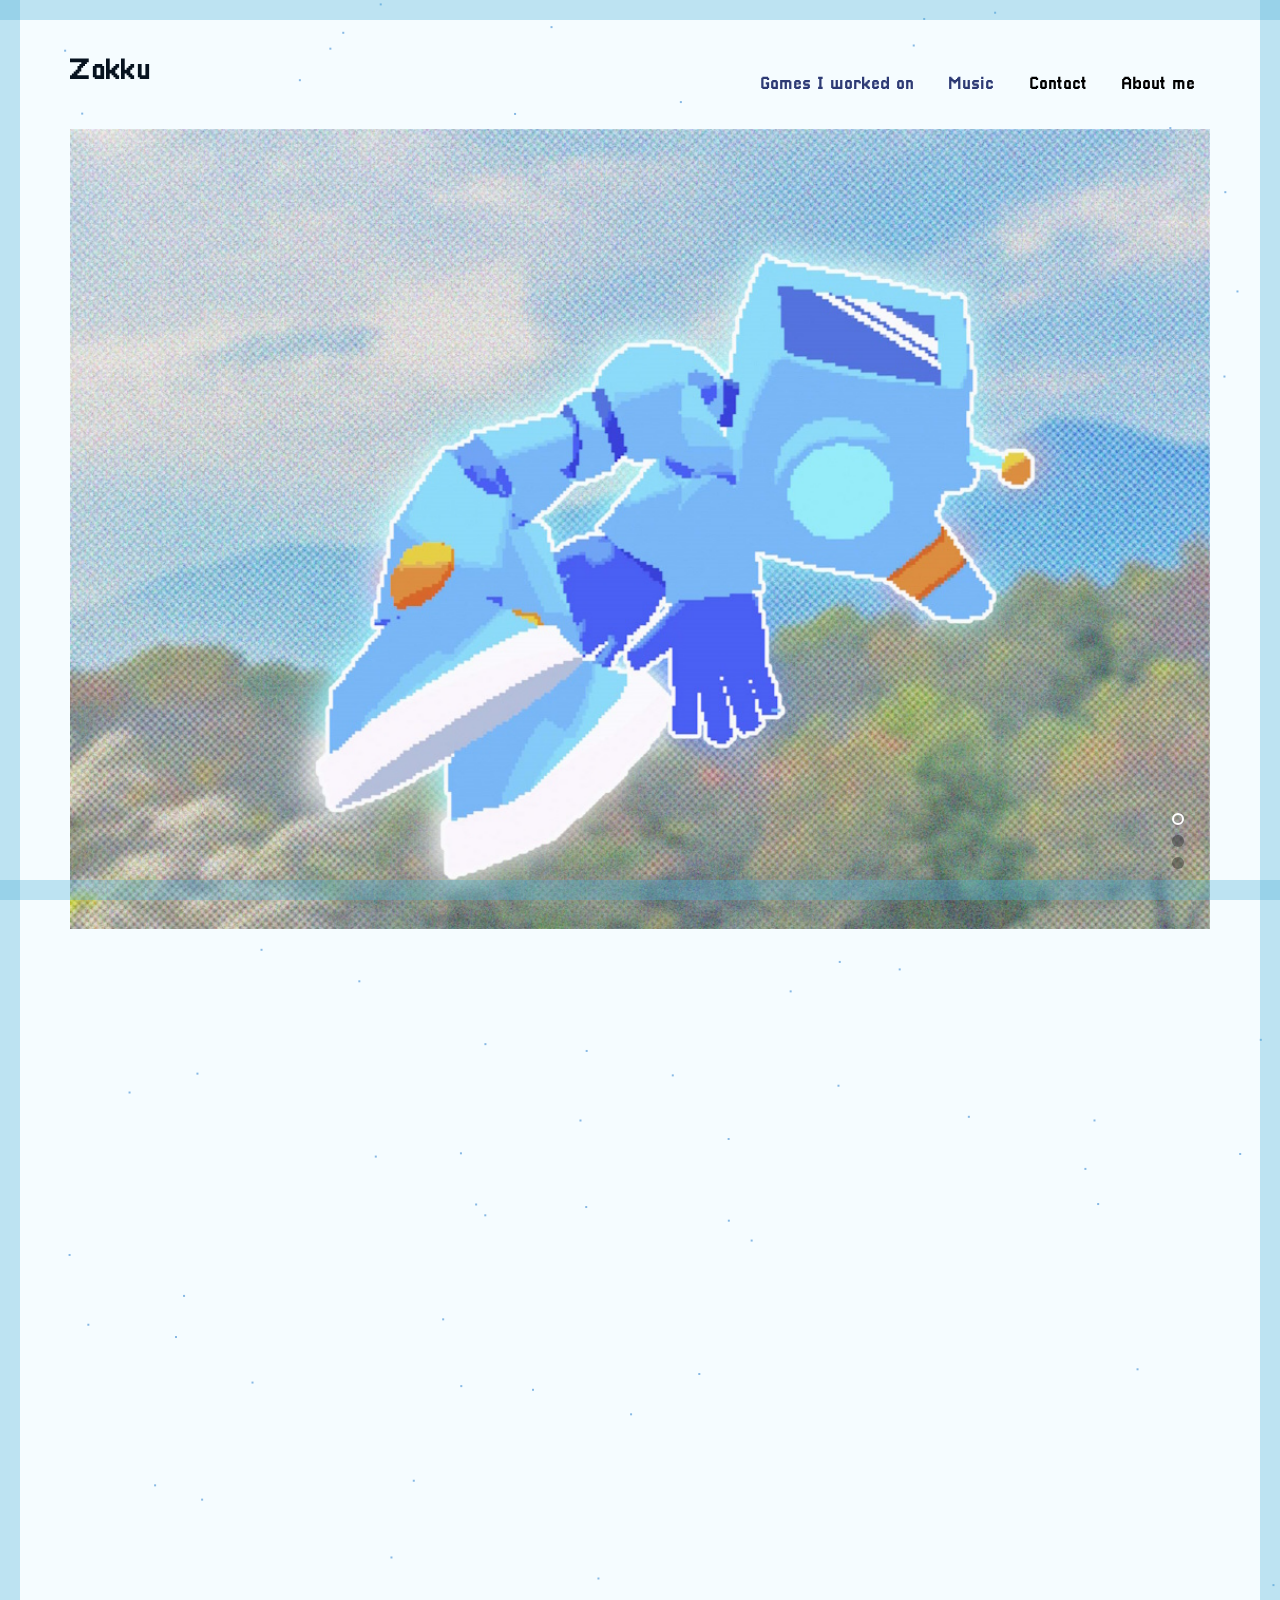
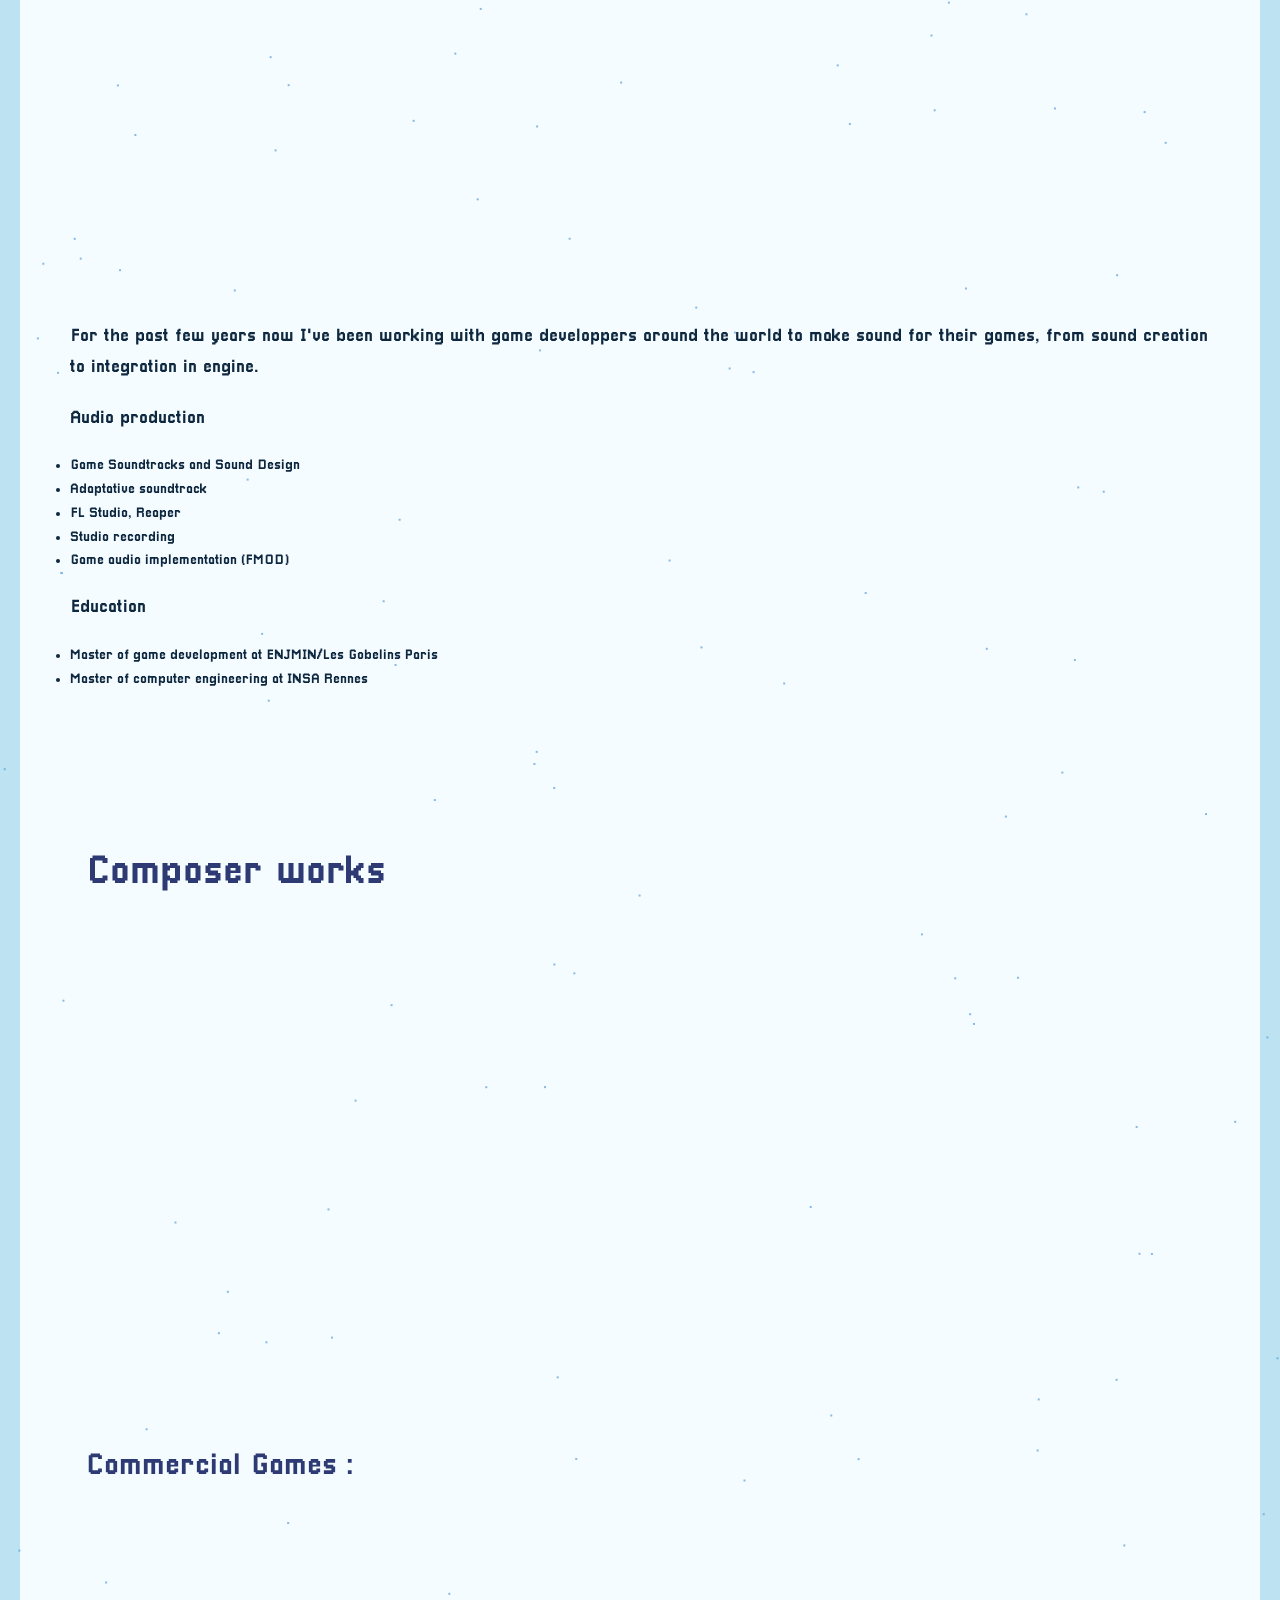
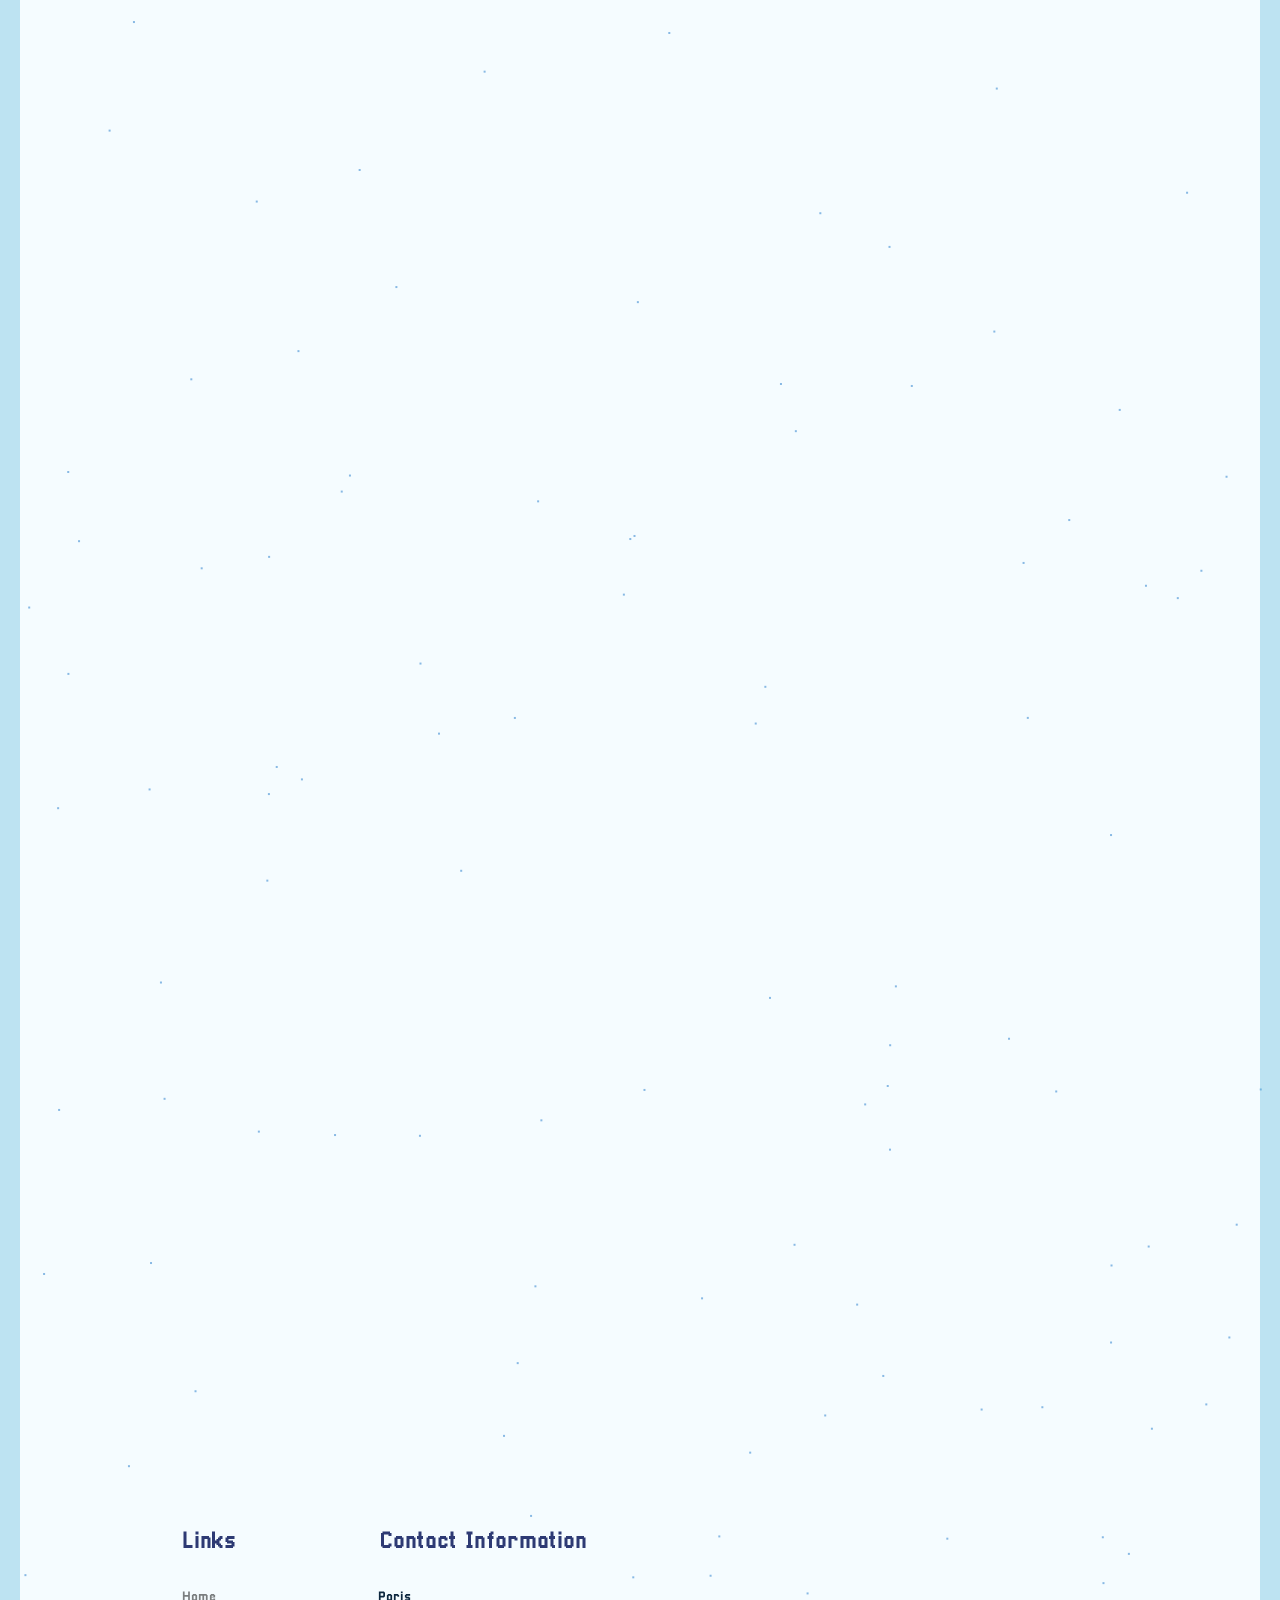
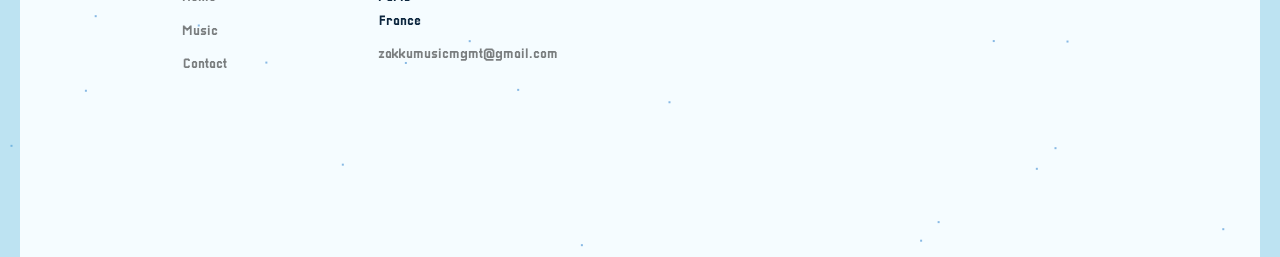
==== commit ffa7ca7b: "particles" ====
--- a/index.html
+++ b/index.html
@@ -47,6 +47,13 @@
 </head>
 
 <body>
+
+	<canvas id="particles" style="position: absolute;
+	top: 0;
+	left: 0;
+	width: 100%;
+	height: 5000;
+	z-index: -1; /* Ensure it is behind other content */"></canvas>
 
 	<div class="fh5co-loader"></div>
 
@@ -478,6 +485,8 @@
 		<a href="#" class="js-gotop"><i class="icon-arrow-up2"></i></a>
 	</div>
 
+
+	<script src="js/particles.js"></script>
 	<!-- jQuery -->
 	<script src="js/jquery.min.js"></script>
 	<!-- jQuery Easing -->
